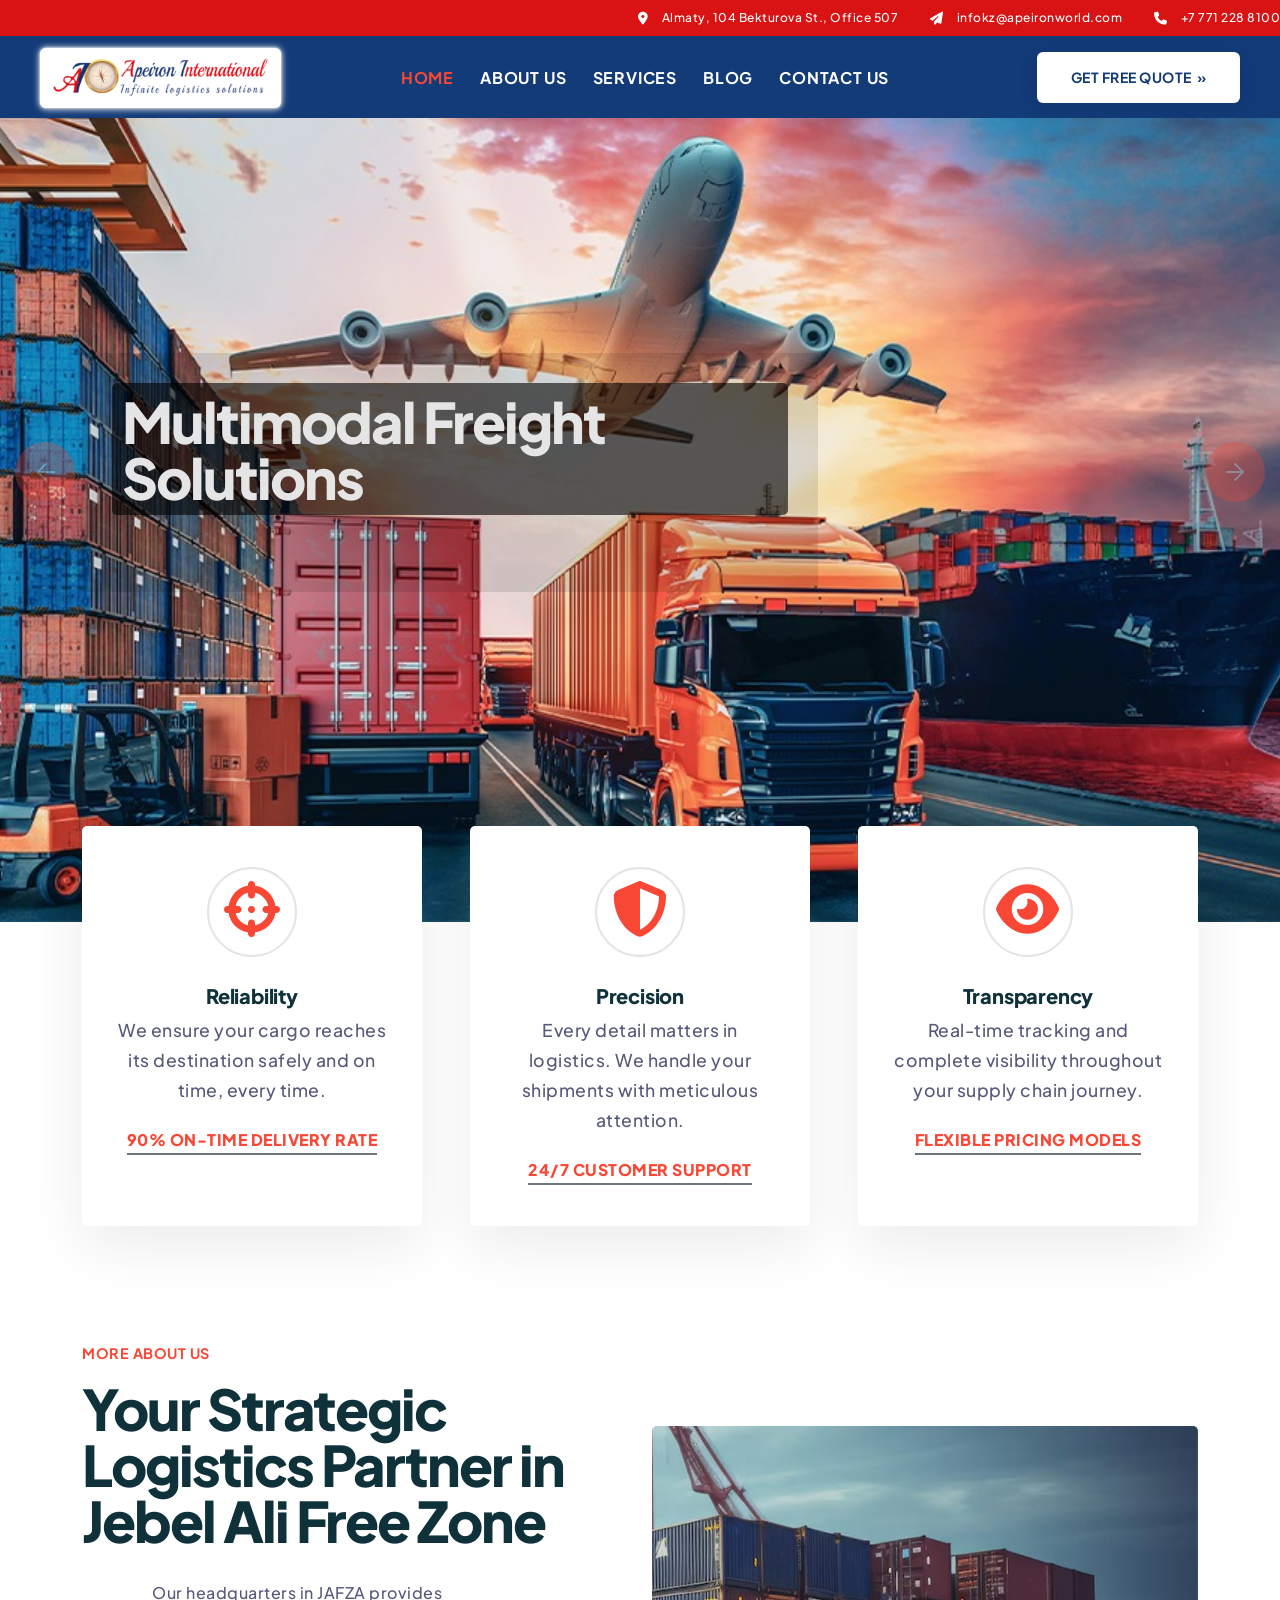
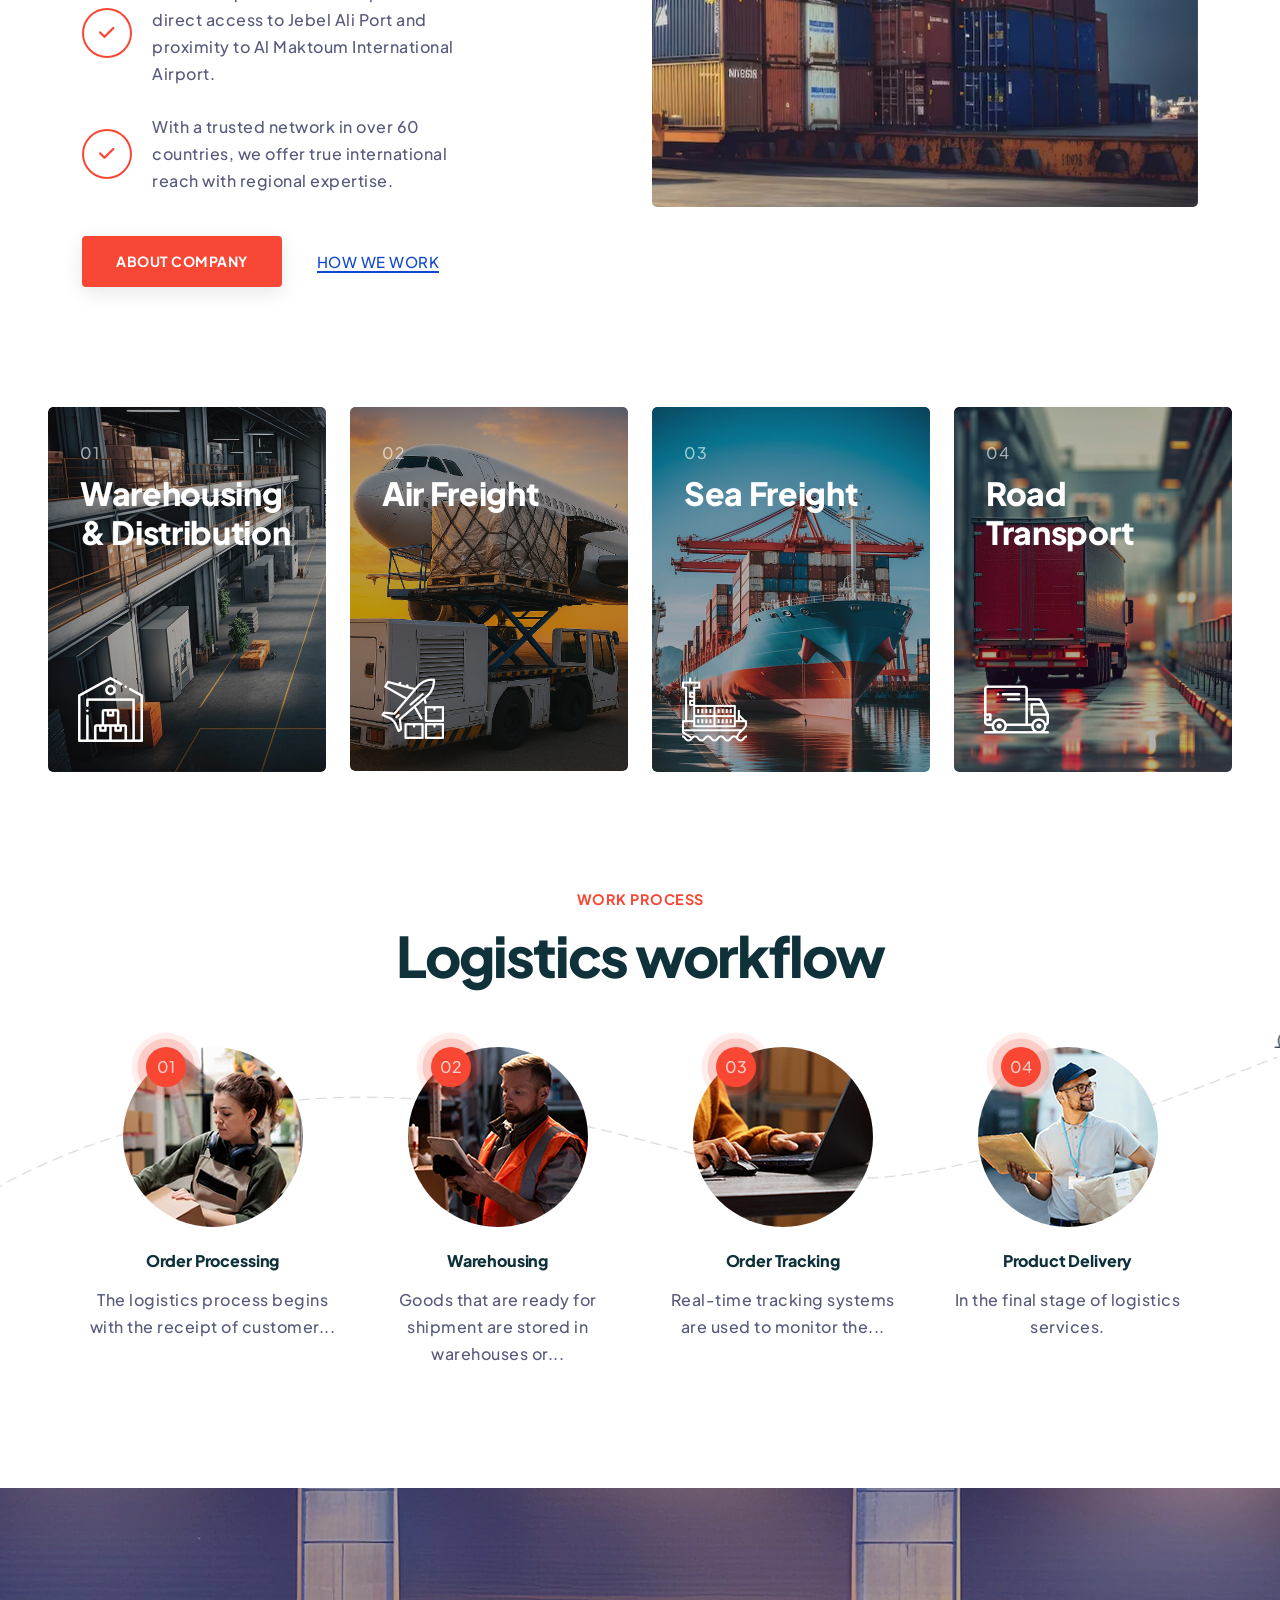
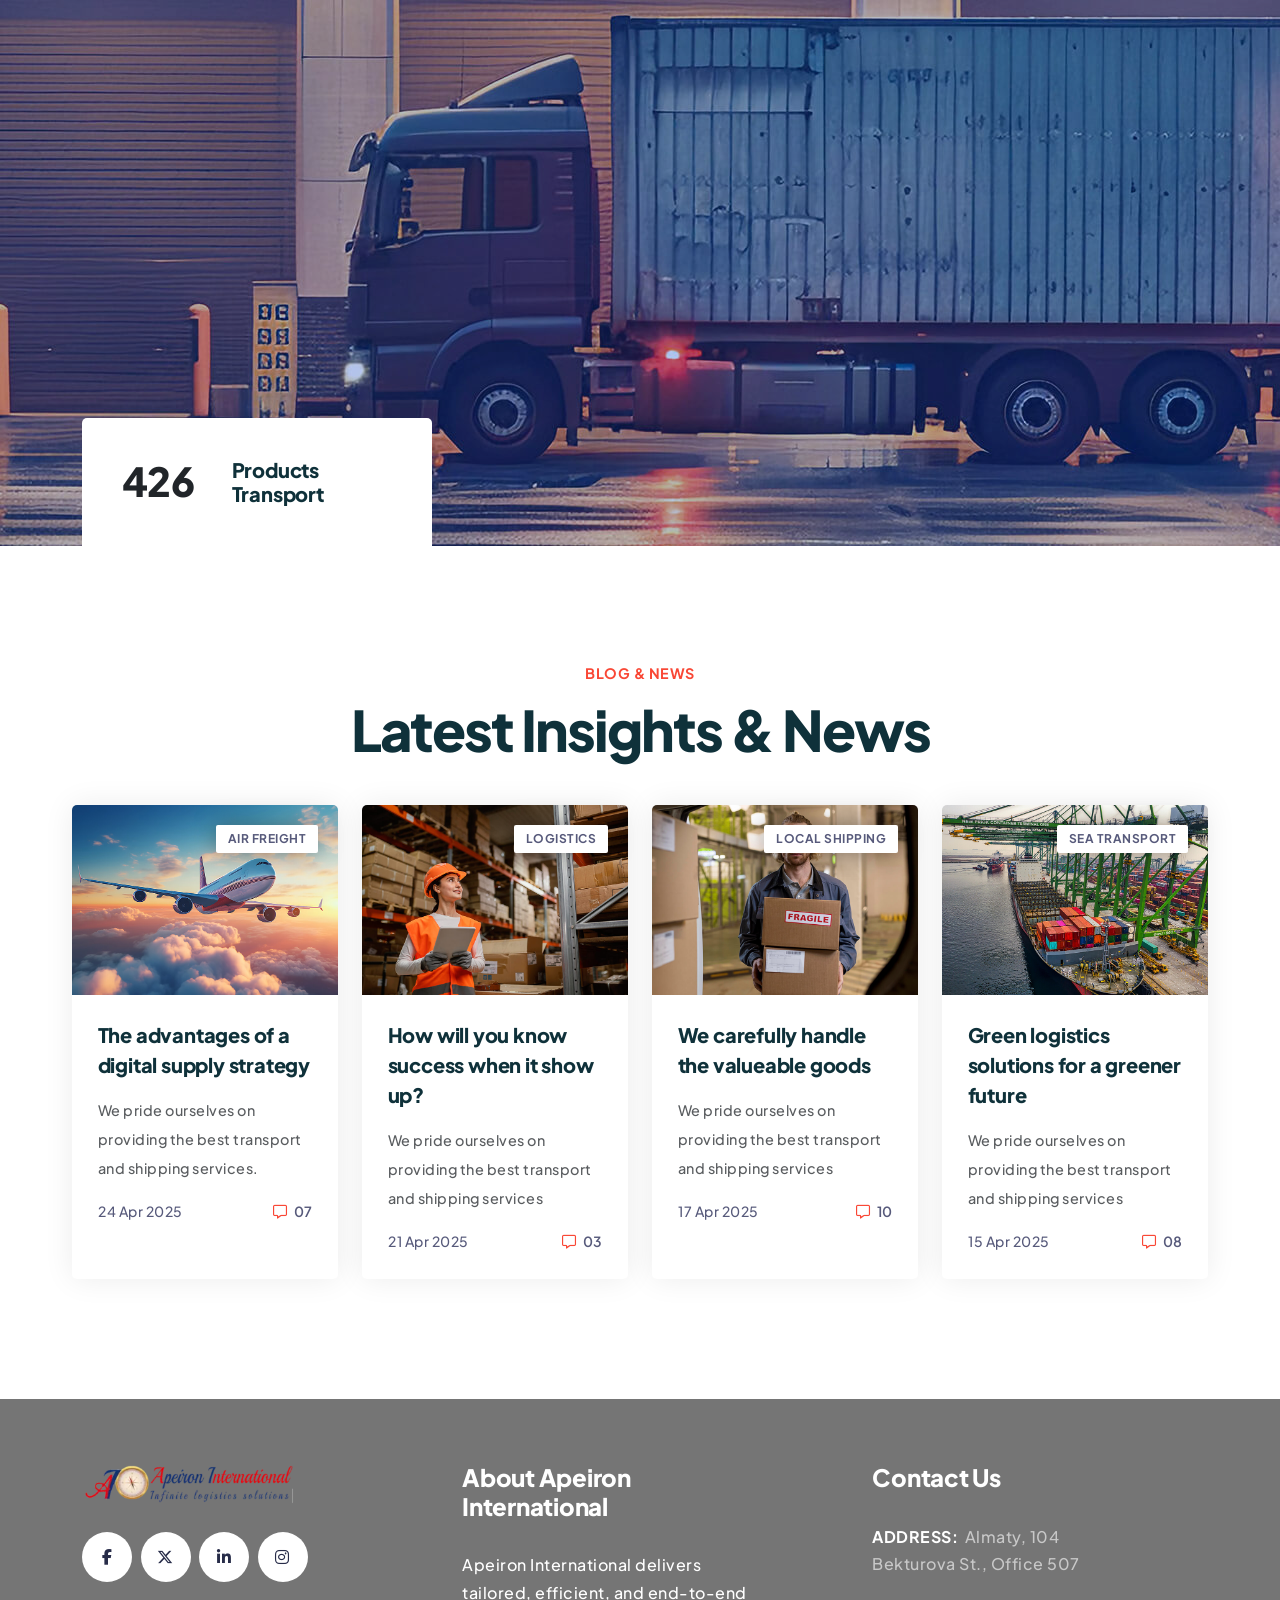
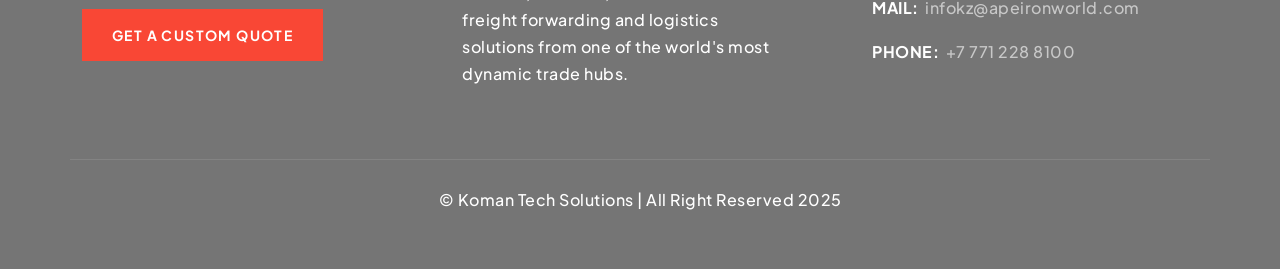
==== index.html @ 0a012c51 "[first commit]" ====
<!DOCTYPE html>
<html lang="en">

<head>

    <!-- metas -->
    <meta charset="utf-8">
    <meta name="author" content="Website Layout">
    <meta http-equiv="X-UA-Compatible" content="IE=edge">
    <meta name="viewport" content="width=device-width,initial-scale=1.0">
    <meta name="keywords" content="Logistics, Freight Forwarding, Jebel Ali Free Zone, Dubai, UAE, Air Freight, Sea Freight, Road Transport, Customs Clearance">
    <meta name="description" content="Apeiron International - Your Strategic Logistics Partner in Jebel Ali Free Zone, Dubai. End-to-end freight forwarding and logistics solutions across air, sea, road, and rail.">

    <!-- title  -->
    <title>Apeiron International | Strategic Logistics Partner in Jebel Ali Free Zone</title>

    <!-- favicon -->
    <link rel="icon" type="image/webp" href="logos/logo-1.webp">
    <link rel="shortcut icon" href="img/logos/favicon.png">
    <link rel="apple-touch-icon" href="img/logos/apple-touch-icon-57x57.png">
    <link rel="apple-touch-icon" sizes="72x72" href="img/logos/apple-touch-icon-72x72.png">
    <link rel="apple-touch-icon" sizes="114x114" href="img/logos/apple-touch-icon-114x114.png">
    <link rel="stylesheet" href="https://cdnjs.cloudflare.com/ajax/libs/font-awesome/6.7.2/css/all.min.css" crossorigin="anonymous" referrerpolicy="no-referrer" />
    <!-- plugins -->
    <link rel="stylesheet" href="css/plugins.css">

    <!-- search css -->
    <link rel="stylesheet" href="search/search.css">

    <!-- quform css -->
    <link rel="stylesheet" href="quform/css/base.css">

    <!-- scroll -->
    <link rel="stylesheet" href="css/scrollbar.css">

    <!-- template core css -->
    <link href="css/styles.css" rel="stylesheet">
    <!-- theme overrides (red + blue) -->
    <link href="css/theme-overrides.css" rel="stylesheet">

</head>

<body>

    <!-- PAGE LOADING
    ================================================== -->
    <div id="preloader"></div>

    <!-- MAIN WRAPPER
    ================================================== -->
    <div class="main-wrapper">

        <!-- HEADER
        ================================================== -->
        <header class="header-style1 menu_area-light">

            <!-- Top contact bar -->
            <div class="top-contact-bar" style="background:#d91313;color:#fff;">
                <div class="container-fluid px-lg-1-6 px-xl-2-5 px-xxl-2-9">
                    <div class="d-flex justify-content-end align-items-center py-1">
                        <div class="d-flex align-items-center flex-wrap gap-3 top-contact-info">
                            <span class="me-3"><i class="fa-solid fa-location-dot"></i>&nbsp; Almaty, 104 Bekturova St., Office 507</span>
                            <span class="me-3"><i class="fa-solid fa-paper-plane"></i>&nbsp; infokz@apeironworld.com</span>
                            <span><i class="fa-solid fa-phone"></i>&nbsp; +7 771 228 8100</span>
                        </div>
                    </div>
                </div>
            </div>

            <!-- Main navbar -->
            <div class="navbar-default" style="background:#123b78;">
                <div class="container-fluid px-lg-1-6 px-xl-2-5 px-xxl-2-9">
                    <div class="row align-items-center">
                        <div class="col-6 col-lg-3">
                            <div class="navbar-header navbar-header-custom logo-highlight">
                                <a href="index.html" class="navbar-brand"><img id="logo" src="logos/logo-1.webp" alt="Apeiron International" style="max-height:60px;"></a>
                            </div>
                        </div>
                        <div class="col-6 col-lg-6">
                            <nav class="navbar navbar-expand-lg navbar-dark p-0">
                                <div class="collapse navbar-collapse justify-content-center" id="navbarNav">
                                    <ul class="navbar-nav">
                                        <li class="nav-item"><a class="nav-link text-white" href="index.html">Home</a></li>
                                        <li class="nav-item"><a class="nav-link text-white" href="about.html">About Us</a></li>
                                        <li class="nav-item"><a class="nav-link text-white" href="services.html">Services</a></li>
                                        <li class="nav-item"><a class="nav-link text-white" href="blog.html">Blog</a></li>
                                        <li class="nav-item"><a class="nav-link text-white" href="contact.html">Contact Us</a></li>
                                    </ul>
                                </div>
                            </nav>
                        </div>
                        <div class="col-12 col-lg-3 text-lg-end d-flex justify-content-end">
                            <a href="contact.html" class="butn-style3" style="background:#fff;color:#123b78;border-radius:6px;padding:12px 20px;">Get Free Quote &nbsp;&raquo;</a>
                        </div>
                    </div>
                </div>
            </div>
        </header>

        <!-- BANNER
        ================================================== -->
        <section class="full-screen top-position1 p-0">
            <div class="slider-fade1 owl-carousel owl-theme w-100 min-vh-100">                
                <div class="item bg-img cover-background left-overlay-info" data-background="img/banner/ban-4.jpg">
                    <div class="container d-flex flex-column">
                        <div class="row align-items-center min-vh-100">
                            <div class="col-md-11 col-lg-9 col-xl-8 col-xxl-7">
                                <div class="mt-5 mt-sm-0 p-1-9" data-overlay-dark="1">
                                    <h1 class="ls-minus-2px display-4 font-weight-800 lh-1 mb-2-6 mb-lg-2-9 highlight-text-box fadeInUp">Multimodal Freight Solutions</h1>
                                    <!-- <a href="about.html" class="butn-style3 animated fadeInUp"><span>Get Started</span></a> -->
                                </div>
                            </div>
                        </div>
                    </div>
                </div>
                <div class="item bg-img cover-background left-overlay-info" data-background="img/banner/ban-3.jpg">
                    <div class="container d-flex flex-column">
                        <div class="row align-items-center min-vh-100">
                            <div class="col-md-11 col-lg-9 col-xl-8 col-xxl-7">
                                <div class="mt-5 mt-sm-0 p-1-9" data-overlay-dark="1">
                                    <h1 class="ls-minus-2px display-4 font-weight-800 lh-1 mb-2-6 mb-lg-2-9  highlight-text-box animated fadeInUp">Warehousing & Distribution</h1>
                                    <!-- <a href="about.html" class="butn-style3 animated fadeInUp"><span>Get Started</span></a> -->
                                </div>
                            </div>
                        </div>
                    </div>
                </div>
                <div class="item bg-img cover-background left-overlay-info" data-background="img/banner/ban-2.png">
                    <div class="container d-flex flex-column">
                        <div class="row align-items-center min-vh-100">
                            <div class="col-md-11 col-lg-9 col-xl-8 col-xxl-7">
                                <div class="mt-5 mt-sm-0 p-1-9" data-overlay-dark="1">
                                    <h1 class="ls-minus-2px display-4 font-weight-800 lh-1 mb-2-6 mb-lg-2-9  highlight-text-box animated fadeInUp">Your Strategic Logistics Partner</h1>
                                    <!-- <a href="about.html" class="butn-style3 animated fadeInUp"><span>Get Started</span></a> -->
                                </div>
                            </div>
                        </div>
                    </div>
                </div>
            </div>
        </section>

        <!-- FEATURE
        ================================================== -->
        <section class="feature-style01 pt-2 position-relative z-index-9 bg-transparent">
            <div class="container">
                <div class="row g-xl-5 mt-n1-9">
                    <div class="col-md-6 col-lg-4 mt-1-9">
                        <div class="feature-box text-center border-radius-5 h-100">
                            <div class="feature-number">
                                <span class="text-dark display-26 font-weight-800"><i class="fas fa-crosshairs text-primary mt-4 display-4"></i></span>
                            </div>
                            <div>
                                <h3 class="h5">Reliability</h3>
                                <p class="display-28">We ensure your cargo reaches its destination safely and on time, every time.</p>
                                <p class="mb-0 text-uppercase text-primary font-weight-800 border-bottom border-width-2 border-secondary d-inline-block">90% On-time Delivery Rate</p>
                            </div>
                        </div>
                    </div>
                    <div class="col-md-6 col-lg-4 mt-1-9">
                        <div class="feature-box text-center border-radius-5 h-100">
                            <div class="feature-number">
                                <span class="text-dark display-26 font-weight-800"><i class="fas fa-shield-alt text-primary mt-4 display-4"></i></span>
                            </div>
                            <div>
                                <h3 class="h5">Precision</h3>
                                <p class="display-28">Every detail matters in logistics. We handle your shipments with meticulous attention.</p>
                                <p class="mb-0 text-uppercase text-primary font-weight-800 border-bottom border-width-2 border-secondary d-inline-block">24/7 Customer Support</p>
                            </div>
                        </div>
                    </div>
                    <div class="col-md-6 col-lg-4 mt-1-9">
                        <div class="feature-box text-center border-radius-5 h-100">
                            <div class="feature-number">
                                <span class="text-dark display-26 font-weight-800"><i class="fas fa-eye text-primary mt-4 display-4"></i></span>
                            </div>
                            <div>
                                <h3 class="h5">Transparency</h3>
                                <p class="display-28">Real-time tracking and complete visibility throughout your supply chain journey.</p>
                                <p class="mb-0 text-uppercase text-primary font-weight-800 border-bottom border-width-2 border-secondary d-inline-block">Flexible Pricing Models</p>
                            </div>
                        </div>
                    </div>
                </div>
            </div>
        </section>

        <!-- ABOUT US 
        ================================================== -->
        <section class="about-style03 pt-0">
            <div class="container">
                <div class="row align-items-xl-center mt-n1-9">
                    <div class="col-lg-6 mt-1-9 order-2 order-lg-1">
                        <div class="pe-lg-1-9">
                            <div class="mb-1-6 mb-lg-1-9 wow fadeInUp" data-wow-delay="200ms">
                                <span class="text-primary display-30 pb-3 text-uppercase lh-1 font-weight-700 mb-1 d-block">more about us</span>
                                <h2 class="ls-minus-2px display-4 font-weight-800 lh-1 mb-1-9">Your Strategic Logistics Partner in Jebel Ali Free Zone</h2>
                            </div>
                            <div class="d-flex align-items-sm-center mb-1-6 wow fadeInUp" data-wow-delay="350ms">
                                <div class="flex-shrink-0 arrow-circle">
                                    <i class="fas fa-check display-30 display-lg-28 text-primary font-weight-900"></i>
                                </div>
                                <div class="flex-grow-1">
                                    <p class="mb-0 w-xl-70 w-xxl-55">Our headquarters in JAFZA provides direct access to Jebel Ali Port and proximity to Al Maktoum International Airport.</p>
                                </div>
                            </div>
                            <div class="d-flex align-items-sm-center mb-1-6 mb-sm-2-6 wow fadeInUp" data-wow-delay="500ms">
                                <div class="flex-shrink-0 arrow-circle">
                                    <i class="fas fa-check display-30 display-lg-28 text-primary font-weight-900"></i>
                                </div>
                                <div class="flex-grow-1">
                                    <p class="mb-0 w-xl-70 w-xxl-55">With a trusted network in over 60 countries, we offer true international reach with regional expertise.</p>
                                </div>
                            </div>
                            <div class="d-sm-flex align-items-center wow fadeInUp" data-wow-delay="650ms">
                                <a href="about.html" class="butn-style3 me-sm-2-2 my-2 my-sm-0">About Company</a>
                                <div class="button-text my-2 my-sm-0 d-block d-sm-inline-block">
                                    <a href="about.html" class="text-secondary text-primary-hover">How we work</a>
                                </div>
                            </div>
                        </div>
                    </div>
                    <div class="col-lg-6 mt-1-9 order-1 order-lg-2 wow fadeInUp" data-wow-delay="200ms">
                        <img src="img/content/about-04.jpg" alt="..." class="border-radius-5">
                    </div>
                </div>
            </div>
        </section>

        <!-- SERVICE
        ================================================== -->
        <section class="py-0">
            <div class="container-fluid px-md-5">
                <div class="row mt-n4 justify-content-center">
                    <div class="col-12 col-sm-8 col-md-6 col-xl-3 mt-4 wow fadeInUp" data-wow-delay="200ms">
                        <div class="card-style04 border-radius-5">
                            <img src="img/services/service-11.jpg" alt="..." class="border-radius-5">
                            <div class="opacity-light bg-extra-dark-gray border-radius-5"></div>
                            <div class="card-overlay border-radius-5"></div>
                            <div class="card-content">
                                <div class="card-custom-1">
                                    <span class="text-white opacity6 d-block mb-2 position-relative z-index-1">01</span>
                                    <h5 class="font-weight-800 display-19 position-relative z-index-1 mb-0"><a href="about.html" class="text-white text-primary-hover">Warehousing & Distribution</a></h5>
                                    <span class="card-hover-icon">
                                        <img src="img/icons/icon-10.png" alt="..." class="w-65px">
                                    </span>
                                </div>
                                <div class="card-data align-items-end d-flex">
                                    <div class="card-custom-2">
                                        <p class="card-text">Stackable warehousing solutions within JAFZA, offering seamless access to key transport infrastructure.</p>
                                        <a href="about.html" class="btn btn-link-1 px-0">Explore the Future</a>
                                    </div>
                                </div>
                            </div>
                        </div>
                    </div>
                    <div class="col-12 col-sm-8 col-md-6 col-xl-3 mt-4 wow fadeInUp" data-wow-delay="350ms">
                        <div class="card-style04 border-radius-5">
                            <img src="img/services/ser-1.png" alt="..." class="border-radius-5">
                            <div class="opacity-light bg-extra-dark-gray border-radius-5"></div>
                            <div class="card-overlay border-radius-5"></div>
                            <div class="card-content">
                                <div class="card-custom-1">
                                    <span class="text-white opacity6 d-block mb-2 position-relative z-index-1">02</span>
                                    <h5 class="font-weight-800 display-19 text-white position-relative z-index-1 mb-0"><a href="about.html" class="text-white text-primary-hover">Air Freight</a></h5>
                                    <span class="card-hover-icon">
                                        <img src="img/icons/icon-11.png" alt="..." class="w-65px">
                                    </span>
                                </div>
                                <div class="card-data align-items-end d-flex">
                                    <div class="card-custom-2">
                                        <p class="card-text">Swift and secure air freight solutions through trusted global airline partnerships.</p>
                                        <a href="about.html" class="btn btn-link-1 px-0">Explore the Future</a>
                                    </div>
                                </div>
                            </div>
                        </div>
                    </div>
                    <div class="col-12 col-sm-8 col-md-6 col-xl-3 mt-4 wow fadeInUp" data-wow-delay="500ms">
                        <div class="card-style04 border-radius-5">
                            <img src="img/services/service-13.jpg" alt="..." class="border-radius-5">
                            <div class="opacity-light bg-extra-dark-gray border-radius-5"></div>
                            <div class="card-overlay border-radius-5"></div>
                            <div class="card-content">
                                <div class="card-custom-1">
                                    <span class="text-white opacity6 d-block mb-2 position-relative z-index-1">03</span>
                                    <h5 class="font-weight-800 display-19 text-white position-relative z-index-1 mb-0"><a href="about.html" class="text-white text-primary-hover">Sea Freight</a></h5>
                                    <span class="card-hover-icon">
                                        <img src="img/icons/icon-12.png" alt="..." class="w-65px">
                                    </span>
                                </div>
                                <div class="card-data align-items-end d-flex">
                                    <div class="card-custom-2">
                                        <p class="card-text">Reliable and efficient ocean freight services for international trade.</p>
                                        <a href="about.html" class="btn btn-link-1 px-0">Explore the Future</a>
                                    </div>
                                </div>
                            </div>
                        </div>
                    </div>
                    <div class="col-12 col-sm-8 col-md-6 col-xl-3 mt-4 wow fadeInUp" data-wow-delay="650ms">
                        <div class="card-style04 border-radius-5">
                            <img src="img/services/service-14.jpg" alt="..." class="border-radius-5">
                            <div class="opacity-light bg-extra-dark-gray border-radius-5"></div>
                            <div class="card-overlay border-radius-5"></div>
                            <div class="card-content">
                                <div class="card-custom-1">
                                    <span class="text-white opacity6 d-block mb-2 position-relative z-index-1">04</span>
                                    <h5 class="font-weight-800 display-19 text-white position-relative z-index-1 mb-0"><a href="about.html" class="text-white text-primary-hover">Road Transport</a></h5>
                                    <span class="card-hover-icon">
                                        <img src="img/icons/icon-13.png" alt="..." class="w-65px">
                                    </span>
                                </div>
                                <div class="card-data align-items-end d-flex">
                                    <div class="card-custom-2">
                                        <p class="card-text">Flexible and timely cargo transport across regional and international road networks.</p>
                                        <a href="about.html" class="btn btn-link-1 px-0">Explore the Future</a>
                                    </div>
                                </div>
                            </div>
                        </div>
                    </div>
                </div>
            </div>
        </section>

        <!-- PROCESS
        ================================================== -->
        <section>
            <div class="container">
                <div class="mb-5 text-center wow fadeInUp" data-wow-delay="200ms">
                    <span class="text-primary display-30 pb-3 text-uppercase lh-1 font-weight-700 mb-1 d-block">work process</span>
                    <h2 class="ls-minus-2px display-4 font-weight-800 lh-1 mb-1-9">Logistics workflow</h2>
                </div>
            </div>
            <div class="process-style1 position-relative pt-3">
                <div class="container">
                    <div class="row mt-n2-9">
                        <div class="col-sm-6 col-lg-3 mt-2-9 wow fadeInUp" data-wow-delay="200ms">
                            <div class="text-center process-block">
                                <div class="process-img">
                                    <img src="img/content/process-01.jpg" class="mb-4 rounded-circle" alt="...">
                                    <div class="count-size">
                                        <span class="number">01</span>
                                    </div>
                                </div>
                                <h3 class="h6 mb-3">Order Processing</h3>
                                <p class="mb-0 mx-auto w-95">The logistics process begins with the receipt of customer...</p>
                            </div>
                        </div>
                        <div class="col-sm-6 col-lg-3 mt-2-9 wow fadeInUp" data-wow-delay="350ms">
                            <div class="text-center process-block">
                                <div class="process-img">
                                    <img src="img/content/process-02.jpg" class="mb-4 rounded-circle" alt="...">
                                    <div class="count-size">
                                        <span class="number">02</span>
                                    </div>
                                </div>
                                <h3 class="h6 mb-3">Warehousing</h3>
                                <p class="mb-0 mx-auto w-95">Goods that are ready for shipment are stored in warehouses or...</p>
                            </div>
                        </div>
                        <div class="col-sm-6 col-lg-3 mt-2-9 wow fadeInUp" data-wow-delay="500ms">
                            <div class="text-center process-block">
                                <div class="process-img">
                                    <img src="img/content/process-03.jpg" class="mb-4 rounded-circle" alt="...">
                                    <div class="count-size">
                                        <span class="number">03</span>
                                    </div>
                                </div>
                                <h3 class="h6 mb-3">Order Tracking</h3>
                                <p class="mb-0 mx-auto w-95">Real-time tracking systems are used to monitor the...</p>
                            </div>
                        </div>
                        <div class="col-sm-6 col-lg-3 mt-2-9 wow fadeInUp" data-wow-delay="650ms">
                            <div class="text-center process-block">
                                <div class="process-img">
                                    <img src="img/content/process-04.jpg" class="mb-4 rounded-circle" alt="...">
                                    <div class="count-size">
                                        <span class="number">04</span>
                                    </div>
                                </div>
                                <h3 class="h6 mb-3">Product Delivery</h3>
                                <p class="mb-0 mx-auto w-95">In the final stage of logistics services.</p>
                            </div>
                        </div>
                    </div>
                </div>
            </div>
        </section>

        <!-- EXTRA SECTION
        ================================================== -->
        <section class="bg-img cover-background pt-24 pb-0 extra-style01 secondary-overlay" data-overlay-dark="3" data-background="img/bg/bg-05.jpg">
            <div class="container">
                <div class="extra-content-box">
                    <ul class="inner-box">
                        <li class="one wow fadeInUp" data-wow-delay="200ms">
                            <div class="h4 text-dark lh-1 w-40">
                                <div class="odometer odometer-auto-theme" data-count="426">0</div>
                            </div>
                            <h5 class="mb-0">Products Transport</h5>
                        </li>
                        <!-- <li class="two wow fadeInUp" data-wow-delay="350ms"> -->
                            <!-- <div class="pe-4"> -->
                                <!-- <i class="fa-solid fa-phone-volume text-white display-22"></i> -->
                            <!-- </div> -->
                            <!-- <div> -->
                                <!-- <small class="text-white display-28">Toll Free call</small> -->
                                <!-- <h5 class="mb-0 text-white">(+44) 123 456 789</h5> -->
                            <!-- </div> -->
                        <!-- </li> -->
                    </ul>
                </div>
            </div>
        </section>

        <!-- TESTIMONIALS
        ================================================== -->
        <!-- <section class="pb-0"> -->
            <!-- <div class="container"> -->
                <!-- <div class="row align-items-center justify-content-center mt-n1-9"> -->
                    <!-- <div class="col-lg-4 mt-1-9"> -->
                        <!-- <div> -->
                            <!-- <span class="text-primary display-30 pb-3 text-uppercase lh-1 font-weight-700 mb-1 d-block">03 _ what people ask</span> -->
                            <!-- <h2 class="ls-minus-2px display-4 font-weight-800 lh-1 mb-1-9">What our clients say about us</h2> -->
                        <!-- </div> -->
                    <!-- </div> -->
                    <!-- <div class="col-lg-8 col-xl-7 offset-xxl-1 mt-1-9"> -->
                        <!-- <div class="testimonial-carousel-one owl-carousel owl-theme"> -->
                            <!-- <div class="d-sm-flex align-items-center"> -->
                                <!-- <div class="flex-shrink-0 mb-4 mb-sm-0 me-sm-5"> -->
                                    <!-- <img src="img/avatar/avatar-05.jpg" alt="..." class="rounded-circle"> -->
                                <!-- </div> -->
                                <!-- <div class="flex-grow-1"> -->
                                    <!-- <p class="w-lg-85 mb-1-9">It fits our needs perfectly. I am completely blown away. Very easy to use. Nice work on your cargo. Thanks Kargon! Kargon has got everything I need.</p> -->
                                    <!-- <h4 class="text-extra-dark-gray alt-font text-uppercase mb-0 h6">Dennis Bulger</h4> -->
                                    <!-- <span class="text-uppercase display-31">Crew Supervisor</span> -->
                                <!-- </div> -->
                            <!-- </div> -->
                            <!-- <div class="d-sm-flex align-items-center"> -->
                                <!-- <div class="flex-shrink-0 mb-4 mb-sm-0 me-sm-5"> -->
                                    <!-- <img src="img/avatar/avatar-06.jpg" alt="..." class="rounded-circle"> -->
                                <!-- </div> -->
                                <!-- <div class="flex-grow-1"> -->
                                    <!-- <p class="w-lg-85 mb-1-9">I love your system. I have gotten at least 50 times the value from cargo. We have no regrets! I will recommend you to my colleagues.</p> -->
                                    <!-- <h4 class="text-extra-dark-gray alt-font text-uppercase mb-0 h6">John Horrocks</h4> -->
                                    <!-- <span class="text-uppercase display-31">Loadmaster</span> -->
                                <!-- </div> -->
                            <!-- </div> -->
                            <!-- <div class="d-sm-flex align-items-center"> -->
                                <!-- <div class="flex-shrink-0 mb-4 mb-sm-0 me-sm-5"> -->
                                    <!-- <img src="img/avatar/avatar-07.jpg" alt="..." class="rounded-circle"> -->
                                <!-- </div> -->
                                <!-- <div class="flex-grow-1"> -->
                                    <!-- <p class="w-lg-85 mb-1-9">It really saves me time and effort. Kargon is exactly what our business has been lacking. I will let my mum know about this, she could really make use of cargo!</p> -->
                                    <!-- <h4 class="text-extra-dark-gray alt-font text-uppercase mb-0 h6">Kristin Dixon</h4> -->
                                    <!-- <span class="text-uppercase display-31">Relations Specialist</span> -->
                                <!-- </div> -->
                            <!-- </div> -->
                        <!-- </div> -->
                    <!-- </div> -->
                <!-- </div> -->
            <!-- </div> -->
        <!-- </section> -->

        <!-- BLOG
        ================================================== -->
        <section>
            <div class="container-fluid px-lg-8 px-xxl-20">
                <div class="mb-5 text-center wow fadeInUp" data-wow-delay="200ms">
                    <span class="text-primary display-30 pb-3 text-uppercase lh-1 font-weight-700 mb-1 d-block">blog & news</span>
                    <h2 class="ls-minus-2px display-4 font-weight-800 lh-1 mb-1-9">Latest Insights & News</h2>
                </div>
                <div class="row mt-n1-9">
                    <div class="col-sm-6 col-xl-3 mt-1-9 wow fadeInUp" data-wow-delay="200ms">
                        <article class="card card-style03 h-100">
                            <div class="blog-img">
                                <img src="img/blog/blog-01.jpg" alt="...">
                                <span><a href="#">Air Freight</a></span>
                            </div>
                            <div class="card-body p-1-6 p-xxl-2-3">
                                <h4 class="h5 mb-3"><a href="services.html" class="lh-base font-weight-600">The advantages of a digital supply strategy</a></h4>
                                <p class="mb-3 lh-lg text-muted display-30">We pride ourselves on providing the best transport and shipping services.</p>
                                <div class="blog-author">
                                    <div class="me-auto">
                                        <span class="blog-date">24 Apr 2025</span>
                                        <div class="author-name">
                                            By <a href="#">Admin</a>
                                        </div>
                                    </div>
                                    <div class="blog-like">
                                        <a href="#">
                                            <i class="fa-regular fa-message text-primary"></i>
                                            <span class="font-weight-600 align-middle">07</span>
                                        </a>
                                    </div>
                                </div>
                            </div>
                        </article>
                    </div>
                    <div class="col-sm-6 col-xl-3 mt-1-9 wow fadeInUp" data-wow-delay="350ms">
                        <article class="card card-style03 h-100">
                            <div class="blog-img">
                                <img src="img/blog/blog-02.jpg" alt="...">
                                <span><a href="#">Logistics</a></span>
                            </div>
                            <div class="card-body p-1-6 p-xxl-2-3">
                                <h4 class="h5 mb-3"><a href="services.html" class="lh-base font-weight-600">How will you know success when it show up?</a></h4>
                                <p class="mb-3 lh-lg text-muted display-30">We pride ourselves on providing the best transport and shipping services</p>
                                <div class="blog-author">
                                    <div class="me-auto">
                                        <span class="blog-date">21 Apr 2025</span>
                                        <div class="author-name">
                                            By <a href="#">Admin</a>
                                        </div>
                                    </div>
                                    <div class="blog-like">
                                        <a href="#">
                                            <i class="fa-regular fa-message text-primary"></i>
                                            <span class="font-weight-600 align-middle">03</span>
                                        </a>
                                    </div>
                                </div>
                            </div>
                        </article>
                    </div>
                    <div class="col-sm-6 col-xl-3 mt-1-9 wow fadeInUp" data-wow-delay="500ms">
                        <article class="card card-style03 h-100">
                            <div class="blog-img">
                                <img src="img/blog/blog-03.jpg" alt="...">
                                <span><a href="#">Local Shipping</a></span>
                            </div>
                            <div class="card-body p-1-6 p-xxl-2-3">
                                <h4 class="h5 mb-3"><a href="services.html" class="lh-base font-weight-600">We carefully handle the valueable goods</a></h4>
                                <p class="mb-3 lh-lg text-muted display-30">We pride ourselves on providing the best transport and shipping services</p>
                                <div class="blog-author">
                                    <div class="me-auto">
                                        <span class="blog-date">17 Apr 2025</span>
                                        <div class="author-name">
                                            By <a href="#">Admin</a>
                                        </div>
                                    </div>
                                    <div class="blog-like">
                                        <a href="#">
                                            <i class="fa-regular fa-message text-primary"></i>
                                            <span class="font-weight-600 align-middle">10</span>
                                        </a>
                                    </div>
                                </div>
                            </div>
                        </article>
                    </div>
                    <div class="col-sm-6 col-xl-3 mt-1-9 wow fadeInUp" data-wow-delay="650ms">
                        <article class="card card-style03 h-100">
                            <div class="blog-img">
                                <img src="img/blog/blog-04.jpg" alt="...">
                                <span><a href="#">Sea Transport</a></span>
                            </div>
                            <div class="card-body p-1-6 p-xxl-2-3">
                                <h4 class="h5 mb-3"><a href="services.html" class="lh-base font-weight-600">Green logistics solutions for a greener future</a></h4>
                                <p class="mb-3 lh-lg text-muted display-30">We pride ourselves on providing the best transport and shipping services</p>
                                <div class="blog-author">
                                    <div class="me-auto">
                                        <span class="blog-date">15 Apr 2025</span>
                                        <div class="author-name">
                                            By <a href="#">Admin</a>
                                        </div>
                                    </div>
                                    <div class="blog-like">
                                        <a href="#">
                                            <i class="fa-regular fa-message text-primary"></i>
                                            <span class="font-weight-600 align-middle">08</span>
                                        </a>
                                    </div>
                                </div>
                            </div>
                        </article>
                    </div>
                </div>
            </div>
        </section>

        <!-- FOOTER
        ================================================== -->
        <footer class="bg-dark-gray">
            <div class="container pt-2-9 pt-lg-7">
                <div class="row mb-2-9">
					<div class="col-md-12 col-lg-4 mb-2-2 mb-lg-0">
                        <div class="footer-logo text-center text-md-start mx-auto mx-lg-0">
                            <a href="index.html"><img src="logos/logo-1.webp" alt="..."></a>
                        </div>
						<p class="text-white mb-1-6"></p>
						<ul class="social-icon-style3 list-unstyled mb-0">
                                <li><a href="#"><i class="fa-brands fa-facebook-f"></i></a></li>
                                <li><a href="#"><i class="fa-brands fa-x-twitter"></i></a></li>
                                <li><a href="#"><i class="fa-brands fa-linkedin-in"></i></a></li>
                                <li><a href="#"><i class="fa-brands fa-instagram"></i></a></li>
                        </ul>
						<br/>
						<a href="contact.html" class="butn-style1 animated fadeInUp"><span>Get a Custom Quote</span></a>
                    </div>
                    <div class="col-md-12 col-lg-4 mb-2-2 mb-lg-0">
                        <div class="pe-md-5">
                            <div class="section-title01 mb-1-9">
                                <h3 class="h4 text-white">About Apeiron International</h3>
                            </div>
                            <p class="text-white mb-1-6">Apeiron International delivers tailored, efficient, and end-to-end freight forwarding and logistics solutions from one of the world's most dynamic trade hubs.</p>
                            
                        </div>
                    </div>
                    <div class="col-md-12 col-lg-4 mb-2-2 mb-lg-0">
                            <div class="ps-md-1-9 ps-xxl-7 pe-lg-1-9 pe-xl-6">
                                <div class="section-title01 mb-1-9">
                                    <h3 class="h4 text-white">Contact Us</h3>
                                </div>
                                <ul class="list-unstyled list-style6 mb-0">
                                    <li><span>Address: </span>Almaty, 104 Bekturova St., Office 507</li>
                                    <li><span>Mail: </span>infokz@apeironworld.com</li>
                                    <li><span>Phone: </span>+7 771 228 8100</li>
                                </ul>
                            </div>
                    </div>
                </div>
                <div class="row border-top border-color-light-white align-items-center pt-1-6 pb-1-9">
                    
                    <div class="col-md-12 order-1 order-md-2">
                        <div class="text-center">
                            <p class="text-white mb-1-6">&copy; Koman Tech Solutions | All Right Reserved 2025</p>
                        </div>
                    </div>
                </div>
            </div>
        </footer>

    </div>

  
    <!-- SCROLL TO TOP
    ================================================== -->
    <div class="scroll-top-percentage"><span id="scroll-value"></span></div>

    <!-- all js include start -->

    <!-- jQuery -->
    <script src="js/jquery.min.js"></script>

    <!-- popper js -->
    <script src="js/popper.min.js"></script>

    <!-- bootstrap -->
    <script src="js/bootstrap.min.js"></script>

    <!-- scroll -->
    <script src="js/jquery.scrollbar.min.js"></script>

    <!-- jquery -->
    <script src="js/core.min.js"></script>

    <!-- search -->
    <script src="search/search.js"></script>

    <!-- custom scripts -->
    <script src="js/main.js"></script>

    <!-- form plugins js -->
    <script src="quform/js/plugins.js"></script>

    <!-- form scripts js -->
    <script src="quform/js/scripts.js"></script>

    <!-- all js include end -->

</body>

</html>
---- search/search.css ----
.search-form_label {
    width: 100%;
    display: block;
    padding: 10px 50px 10px 10px;
    background: trancparent;
    border: 1px solid #c9c9c9
}

.search-form_input {
    outline: none;
    background-color: transparent;
    border: none;
    -webkit-appearance: none;
    border-radius: 0;
    vertical-align: baseline;
    box-shadow: none;
    color: #000;
    display: block;
    width: 100%;
    font-size: 16px;
    line-height: 16px;
    height: 37px
}

.search-form+* {
    margin-top: 25px
}

.search-form.on {
    display: block
}

.search-form_submit {
    background: none;
    border: none;
    cursor: pointer;
    margin-top: 12px;
    line-height: normal;
    font-size: 16px
}

.search-frame,
.search-frame body {
    width: 100%;
    height: auto;
    background: transparent
}

.search-frame,
.search-frame body,
.search-frame h1,
.search-frame h2,
.search-frame h3,
.search-frame h4,
.search-frame h5,
.search-frame h6,
.search-frame p,
.search-frame em {
    margin: 0;
    padding: 0;
    border: 0;
    font-size: 100%;
    vertical-align: top
}

.search-frame img {
    max-width: 100%;
    height: auto
}

.search-frame a {
    color: inherit;
    text-decoration: none;
    -moz-transition: 0.3s all ease;
    -webkit-transition: 0.3s all ease;
    -o-transition: 0.3s all ease;
    transition: 0.3s all ease
}

.search-frame a:active {
    background: transparent
}

.search-frame a:focus {
    outline: none
}

.search-frame h4 {
    font-size: 20px;
    text-transform: none;
    margin-bottom: 10px
}

.search-frame h4 a:hover {
    color: #000
}

.search-frame .search_list {
    margin: 0;
    padding: 0;
    border: 0;
    vertical-align: top;
    list-style-type: none;
    counter-reset: num1
}

.search-frame .search_list p {
    font-size: 15px
}

.search-frame .search_list .match {
    color: #000;
    font-size: 12px;
    display: block
}

.search-frame .search_list li {
    padding: 20px 20px 20px 50px;
    position: relative;
    -moz-transition: 0.3s all ease;
    -webkit-transition: 0.3s all ease;
    -o-transition: 0.3s all ease;
    transition: 0.3s all ease
}

.search-frame .search_list li:hover {
    background: rgba(213, 213, 213, 0.3)
}

.search-frame .search_list li:before {
    color: #000;
    content: counter(num1) ".";
    font-weight: 600;
    counter-increment: num1;
    position: absolute;
    left: 5px;
    top: 15px;
    font-size: 20px;
    line-height: inherit
}

.search-frame .search_list li+li {
    border-top: 3px solid #000
}

.search-frame .search {
    color: #000;
    font-weight: 700
}

.search-frame .match {
    color: #222533;
    font-size: 12px;
    display: block
}

.search-frame *+p {
    margin-top: 16px
}

.search-frame .content {
    padding-top: 40px;
    padding-bottom: 40px
}

.search-frame .search_head {
    padding-bottom: 25px
}

@media screen and (max-width: 991px) {
    .search-frame h4 {
        font-size: 18px
    }
    .search-frame .search_list li {
        padding: 15px 15px 15px 50px
    }
    .search-frame .search_list li:before {
        font-size: 18px;
        top: 13px
    }
}

@media screen and (max-width: 767px) {
    .search-frame h4 {
        font-size: 16px
    }
    .search-frame .search_list li {
        padding: 15px 15px 15px 45px
    }
    .search-frame .search_list li:before {
        font-size: 16px;
        top: 14px
    }
}
---- quform/css/base.css ----
.quform-outer,
.quform-outer * {
    -webkit-box-sizing: border-box;
    -moz-box-sizing: border-box;
    box-sizing: border-box
}

.quform-cf:before,
.quform-cf:after,
.quform-elements:before,
.quform-elements:after,
.quform-element:before,
.quform-element:after,
.quform-options:before,
.quform-options:after,
.quform-captcha:before,
.quform-captcha:after,
.quform-submit:before,
.quform-submit:after,
.quform-group-wrap:before,
.quform-group-wrap:after,
.quform-group-row:before,
.quform-group-row:after,
.quform-group-title-description-wrap:before,
.quform-group-title-description-wrap:after,
.quform-error-wrap:before,
.quform-error-wrap:after,
.quform-select-replaced .quform-input:before,
.quform-select-replaced .quform-input:after {
    content: " ";
    display: table
}

.quform-cf:after,
.quform-elements:after,
.quform-element:after,
.quform-options:after,
.quform-captcha:after,
.quform-submit:after,
.quform-group-wrap:after,
.quform-group-row:after,
.quform-group-title-description-wrap:after,
.quform-error-wrap:after,
.quform-select-replaced .quform-input:after {
    clear: both
}

.quform-cf,
.quform-elements,
.quform-element,
.quform-options,
.quform-captcha,
.quform-submit,
.quform-group-wrap,
.quform-group-row,
.quform-group-title-description-wrap,
.quform-error-wrap,
.quform-select-replaced .quform-input {
    zoom: 1
}

.quform-inner input[type="checkbox"],
.quform-inner input[type="radio"] {
    vertical-align: middle
}

.quform-element>.quform-spacer>label,
.quform-option label {
    vertical-align: middle;
    display: inline-block;
    min-height: 20px
}

.quform-inner button::-moz-focus-inner {
    border: 0
}

.quform-inner :focus,
.quform-inner a:focus {
    outline: 0
}

.quform-inner input.middle:focus,
.quform-inner select.middle:focus,
.quform-inner textarea.middle:focus {
    outline-width: 0
}

.quform-inner input:focus,
.quform-inner select:focus,
.quform-inner textarea:focus {
    outline: none
}

.quform-inner textarea {
    overflow: auto;
    vertical-align: top
}

.quform-inner button,
.quform-inner input {
    width: auto
}

.quform-inner input[type="file"] {
    max-width: 100%
}

.quform-inner .quform-elements {
    margin: 0;
    padding: 0
}

.quform-spacer {
    padding-bottom: 10px;
    height: 1px;
    height: auto;
    min-height: 1px
}

.quform-element {
    height: 1px;
    height: auto;
    min-height: 1px
}

.quform-hidden {
    display: none
}

.quform-element label span.quform-required {
    color: #cc0101;
    font-size: 10px
}

.quform-elements .quform-element-text input,
.quform-elements .quform-element-captcha input,
.quform-elements .quform-element-password input,
.quform-elements .quform-element select,
.quform-elements .quform-element textarea {
    margin: 0;
    margin-bottom: 3px;
    padding: 2px;
    min-width: 10px;
    max-width: 100%
}

.quform-elements .quform-element-text input:hover,
.quform-elements .quform-element-captcha input:hover,
.quform-elements .quform-element-password input:hover,
.quform-elements .quform-element select:hover,
.quform-elements .quform-element textarea:hover,
.quform-elements .quform-element-text input:active,
.quform-elements .quform-element-captcha input:active,
.quform-elements .quform-element-password input:active,
.quform-elements .quform-element select:active,
.quform-elements .quform-element textarea:active,
.quform-elements .quform-element-text input:focus,
.quform-elements .quform-element-captcha input:focus,
.quform-elements .quform-element-password input:focus,
.quform-elements .quform-element select:focus,
.quform-elements .quform-element textarea:focus {
    color: #000
}

.quform-textarea {
    height: 150px
}

.quform-element>label {
    font-weight: bold;
    padding-bottom: 10px;
    position: relative;
    display: inline-block;
    float: none;
    width: auto
}

.quform-element p.quform-description {
    padding: 2px 0 0;
    font-size: 11px;
    line-height: 15px;
    font-style: italic
}

h3.quform-title {
    font-size: 22px;
    font-weight: bold;
    margin: 0;
    padding-bottom: 8px
}

p.quform-description {
    font-size: 12px;
    margin: 0;
    padding-bottom: 20px
}

.quform-element .quform-options {
    margin: 0;
    padding: 0
}

.quform-element .quform-options .quform-option {
    margin: 0;
    padding: 0;
    height: 25px;
    height: auto;
    min-height: 25px
}

.quform-element .quform-options .quform-option label {
    position: relative
}

.quform-elements .quform-element .quform-options .quform-option input {
    border: none
}

.quform-options .quform-option label {
    line-height: 23px
}

.quform-element .quform-options-inline>.quform-option {
    display: inline;
    padding: 0 15px 5px 0;
    float: left
}

.quform-options-inline .quform-option label {
    white-space: nowrap
}

.quform-captcha-inner {
    position: relative;
    float: left
}

.quform-captcha-inner {
    position: relative;
    float: left;
    background: url(../images/captcha-refresh-icon.png) no-repeat center center
}

.quform-captcha-inner img {
    max-width: 100%;
    display: block
}

.quform-group-title-description-wrap {
    margin: 0 0 10px 0
}

.quform-group-title {
    font-size: 17px;
    line-height: 25px;
    font-weight: bold;
    margin: 0;
    padding-bottom: 2px
}

p.quform-group-description {
    font-size: 13px;
    line-height: 20px;
    margin: 0;
    padding-bottom: 0
}

.quform-group-style-bordered>.quform-group-elements {
    border: solid 1px #CCC;
    padding: 10px 10px 0
}

.quform-group-row {
    padding: 0;
    margin: 0
}

.quform-group-row>.quform-element,
.quform-group-row>.quform-group-wrap,
.quform-group-row>.quform-submit {
    display: inline-block;
    *display: inline;
    zoom: 1;
    min-height: 1px;
    float: left;
    padding: 0;
    vertical-align: top
}

.quform-group-row>.quform-submit.quform-submit-inline {
    margin-top: 17px
}

.quform-group-alignment-proportional>.quform-group-elements>.quform-group-row-1cols>.quform-element,
.quform-group-alignment-proportional>.quform-group-elements>.quform-group-row-1cols>.quform-group-wrap,
.quform-group-alignment-proportional>.quform-group-elements>.quform-group-row-1cols>.quform-submit {
    width: 100%
}

.quform-group-alignment-proportional>.quform-group-elements>.quform-group-row-2cols>.quform-element,
.quform-group-alignment-proportional>.quform-group-elements>.quform-group-row-2cols>.quform-group-wrap,
.quform-group-alignment-proportional>.quform-group-elements>.quform-group-row-2cols>.quform-submit {
    width: 50%;
    *width: 49.9%
}

.quform-group-alignment-proportional>.quform-group-elements>.quform-group-row-3cols>.quform-element,
.quform-group-alignment-proportional>.quform-group-elements>.quform-group-row-3cols>.quform-group-wrap,
.quform-group-alignment-proportional>.quform-group-elements>.quform-group-row-3cols>.quform-submit {
    width: 33.3%
}

.quform-group-alignment-proportional>.quform-group-elements>.quform-group-row-4cols>.quform-element,
.quform-group-alignment-proportional>.quform-group-elements>.quform-group-row-4cols>.quform-group-wrap,
.quform-group-alignment-proportional>.quform-group-elements>.quform-group-row-4cols>.quform-submit {
    width: 25%;
    *width: 24.9%
}

.quform-group-alignment-proportional>.quform-group-elements>.quform-group-row-5cols>.quform-element,
.quform-group-alignment-proportional>.quform-group-elements>.quform-group-row-5cols>.quform-group-wrap,
.quform-group-alignment-proportional>.quform-group-elements>.quform-group-row-5cols>.quform-submit {
    width: 20%;
    *width: 19.9%
}

.quform-group-alignment-left>.quform-group-elements>.quform-group-row>.quform-element,
.quform-group-alignment-left>.quform-group-elements>.quform-group-row>.quform-group-wrap,
.quform-group-alignment-left>.quform-group-elements>.quform-group-row>.quform-submit {
    float: none;
    width: auto
}

.quform-group-alignment-left>.quform-group-elements>.quform-group-row>.quform-group-alignment-proportional {
    width: 100%;
    clear: both
}

.quform-group-alignment-proportional>.quform-group-elements>.quform-group-row>.quform-element .quform-spacer,
.quform-group-alignment-proportional>.quform-group-elements>.quform-group-row>.quform-submit .quform-submit-inner,
.quform-group-alignment-left>.quform-group-elements>.quform-group-row>.quform-element .quform-spacer,
.quform-group-alignment-left>.quform-group-elements>.quform-group-row>.quform-submit .quform-submit-inner {
    padding: 0 5px 10px 5px
}

.quform-group-alignment-proportional>.quform-group-elements>.quform-group-row>.quform-element:first-child .quform-spacer,
.quform-group-alignment-proportional>.quform-group-elements>.quform-group-row>.quform-submit:first-child .quform-submit-inner,
.quform-group-alignment-left>.quform-group-elements>.quform-group-row>.quform-element:first-child .quform-spacer,
.quform-group-alignment-left>.quform-group-elements>.quform-group-row>.quform-submit:first-child .quform-submit-inner {
    padding-left: 0
}

.quform-group-alignment-proportional>.quform-group-elements>.quform-group-row>.quform-element:last-child .quform-spacer,
.quform-group-alignment-proportional>.quform-group-elements>.quform-group-row>.quform-submit:last-child .quform-submit-inner,
.quform-group-alignment-left>.quform-group-elements>.quform-group-row>.quform-element:last-child .quform-spacer,
.quform-group-alignment-left>.quform-group-elements>.quform-group-row>.quform-submit:last-child .quform-submit-inner {
    padding-right: 0
}

.quform-group-alignment-proportional>.quform-group-elements>.quform-group-row.quform-group-row-1cols>.quform-element .quform-spacer,
.quform-group-alignment-proportional>.quform-group-elements>.quform-group-row.quform-group-row-1cols>.quform-submit .quform-submit-inner,
.quform-group-alignment-left>.quform-group-elements>.quform-group-row.quform-group-row-1cols>.quform-element .quform-spacer,
.quform-group-alignment-left>.quform-group-elements>.quform-group-row.quform-group-row-1cols>.quform-submit .quform-submit-inner {
    padding: 0 5px 10px 5px
}

.quform-group-wrap>.quform-group-elements .quform-group-wrap>.quform-group-elements {
    margin: 0 5px
}

.quform-group-style-bordered.quform-group-wrap {
    margin-bottom: 15px
}

.quform-group-wrap>.quform-group-elements .quform-group-row .quform-group-style-bordered.quform-group-wrap {
    margin-bottom: 0
}

.quform-group-style-plain.quform-group-wrap {
    margin: 0
}

.quform-group-wrap .quform-group-row>.quform-group-style-plain.quform-group-wrap {
    margin: 0
}

.quform-group-wrap .quform-group-row>.quform-group-style-bordered.quform-group-wrap {
    padding: 0 0 10px 0;
    float: left
}

.quform-group-wrap .quform-group-row.quform-group-row-1cols>.quform-group-style-bordered.quform-group-wrap {
    padding: 0 0 10px 0;
    float: none;
    clear: both
}

.quform-labels-left .quform-spacer>label {
    width: 150px;
    position: relative;
    float: left;
    padding-bottom: 10px
}

.quform-labels-above .quform-spacer>label {
    width: auto;
    float: none
}

.quform-labels-left .quform-input,
.quform-labels-left .quform-captcha {
    margin-left: 150px;
    padding-left: 10px
}

.quform-labels-left .quform-labels-above.quform-element .quform-input,
.quform-labels-left .quform-labels-above.quform-element .quform-captcha,
.quform-labels-left .quform-labels-above.quform-group-wrap .quform-input,
.quform-labels-left .quform-labels-above.quform-group-wrap .quform-captcha,
.quform-labels-above .quform-labels-left .quform-labels-above.quform-element .quform-input,
.quform-labels-above .quform-labels-left .quform-labels-above.quform-element .quform-captcha,
.quform-labels-above .quform-labels-left .quform-labels-above.quform-group-wrap .quform-input,
.quform-labels-above .quform-labels-left .quform-labels-above.quform-group-wrap .quform-captcha {
    margin-left: 0;
    padding-left: 0
}

.quform-labels-above .quform-labels-left.quform-element .quform-input,
.quform-labels-above .quform-labels-left.quform-element .quform-captcha,
.quform-labels-above .quform-labels-left.quform-group-wrap .quform-input,
.quform-labels-above .quform-labels-left.quform-group-wrap .quform-captcha,
.quform-labels-left .quform-labels-above .quform-labels-left.quform-element .quform-input,
.quform-labels-left .quform-labels-above .quform-labels-left.quform-element .quform-captcha,
.quform-labels-left .quform-labels-above .quform-labels-left.quform-group-wrap .quform-input,
.quform-labels-left .quform-labels-above .quform-labels-left.quform-group-wrap .quform-captcha {
    margin-left: 150px;
    padding-left: 10px
}

.quform-labels-left .quform-labels-above.quform-element .quform-spacer>label,
.quform-labels-left .quform-labels-above.quform-group-wrap .quform-spacer>label,
.quform-labels-above .quform-labels-left .quform-labels-above.quform-element .quform-spacer>label,
.quform-labels-above .quform-labels-left .quform-labels-above.quform-group-wrap .quform-spacer>label {
    width: auto;
    float: none;
    padding-bottom: 8px
}

.quform-labels-above .quform-labels-left.quform-element .quform-spacer>label,
.quform-labels-above .quform-labels-left.quform-group-wrap .quform-spacer>label,
.quform-labels-left .quform-labels-above .quform-labels-left.quform-element .quform-spacer>label,
.quform-labels-left .quform-labels-above .quform-labels-left.quform-group-wrap .quform-spacer>label {
    width: 150px;
    position: relative;
    float: left;
    padding-bottom: 10px
}

.quform-labels-left .quform-input .quform-input-file {
    margin-left: 0 !important;
    padding-left: 0
}

.quform-submit {
    margin: 10px 0
}

.quform-submit-inner {
    float: left
}

.quform-submit button {
    margin: 0;
    cursor: pointer
}

.quform-submit button span,
.quform-submit button em {
    display: block;
    margin: 0;
    cursor: pointer
}

.quform-submit button span {
    padding: 7px 20px
}

.quform-submit button em {
    font-style: normal
}

.quform-loading-wrap {
    display: none;
    float: left;
    height: 10px;
    line-height: 10px;
    text-align: center;
    margin-top: 12px;
    margin-left: 5px
}

.quform-loading-wrap .quform-loading {
    display: block;
    width: 30px;
    height: 10px;
    text-indent: -9999px;
    background: transparent url("../images/default-loading.gif") no-repeat center center
}

.quform-errors {
    display: none
}

.quform-errors {
    margin: 0;
    padding: 3px 0 6px 0
}

.quform-errors>.quform-error,
.quform-outer-no-js .quform-error {
    padding: 3px 10px 3px 25px;
    margin: 0;
    line-height: 16px;
    background: #F3CAC7 url("../images/error.png") no-repeat 3px center;
    color: #000;
    font-size: 12px;
    font-weight: normal;
    display: inline-block;
    border: 1px solid #fa8b83;
    float: left
}

.quform-labels-left>.quform-spacer>.quform-errors-wrap {
    margin-left: 150px
}

.quform-labels-left>.quform-spacer>.quform-errors-wrap .quform-errors>.quform-error {
    margin-left: 10px !important
}

.quform-labels-above>.quform-spacer>.quform-errors-wrap .quform-errors .quform-error {
    margin-left: 0 !important
}

.quform-success-message,
.quform-outer-no-js .quform-success-message {
    background: #cef4a9 url("../images/success.png") no-repeat 14px center;
    padding: 8px 20px 8px 45px;
    line-height: 18px;
    margin: 10px 0;
    border: 1px solid #80bb48;
    font-weight: normal;
    color: #000
}

.quform-input .selector select {
    margin: 0 !important;
    width: auto !important;
    height: 30px
}

.quform-input .quform-element-file-inner input[type="file"] {
    text-shadow: none !important
}

*:first-child+html .quform-input select {
    background: transparent !important;
    color: #000 !important
}

*:first-child+html .quform-input select option {
    background: #fff !important;
    color: #000 !important
}

.quform-element-radio input[type="radio"] {
    background: transparent !important;
    border: none transparent !important
}

.quform-element-checkbox input[type="checkbox"] {
    background: transparent !important;
    border: none transparent !important
}

.quform-js .quform-element-file .quform-input {
    display: none
}

.quform-tooltip-icon {
    width: 15px;
    height: 15px;
    background: url("../images/help-icon.png") no-repeat right bottom;
    display: inline-block;
    cursor: pointer
}

.quform-element-text.quform-labels-inside>.quform-spacer>label .quform-tooltip-icon,
.quform-element-textarea.quform-labels-inside>.quform-spacer>label .quform-tooltip-icon,
.quform-element-password.quform-labels-inside>.quform-spacer>label .quform-tooltip-icon,
.quform-element-captcha.quform-labels-inside>.quform-spacer>label .quform-tooltip-icon {
    position: absolute;
    right: -20px;
    top: 0
}

.quform-tooltip-icon-content {
    display: none
}

.quform-elements .quform-full-width.quform-element-text input,
.quform-elements .quform-full-width.quform-element-captcha input,
.quform-elements .quform-full-width.quform-element-password input,
.quform-elements .quform-full-width.quform-element select,
.quform-elements .quform-full-width.quform-element textarea {
    width: 100%;
    *width: 98%
}

.quform-elements .quform-small.quform-element-text input,
.quform-elements .quform-small.quform-element-captcha input,
.quform-elements .quform-small.quform-element-password input,
.quform-elements .quform-small.quform-element select,
.quform-elements .quform-small.quform-element textarea {
    width: 90px
}

.quform-elements .quform-med.quform-element-text input,
.quform-elements .quform-med.quform-element-captcha input,
.quform-elements .quform-med.quform-element-password input,
.quform-elements .quform-med.quform-element select,
.quform-elements .quform-med.quform-element textarea {
    width: 130px
}

.quform-elements .quform-large.quform-element-text input,
.quform-elements .quform-large.quform-element-captcha input,
.quform-elements .quform-large.quform-element-password input,
.quform-elements .quform-large.quform-element select,
.quform-elements .quform-large.quform-element textarea {
    width: 200px
}

.quform-elements .quform-huge.quform-element-text input,
.quform-elements .quform-huge.quform-element-captcha input,
.quform-elements .quform-huge.quform-element-password input,
.quform-elements .quform-huge.quform-element select,
.quform-elements .quform-huge.quform-element textarea {
    width: 360px
}

.quform-elements .quform-fat.quform-element-text input,
.quform-elements .quform-fat.quform-element-captcha input,
.quform-elements .quform-fat.quform-element-password input,
.quform-elements .quform-fat.quform-element select,
.quform-elements .quform-fat.quform-element textarea {
    padding-top: 10px !important;
    padding-bottom: 10px !important
}

.quform-button-fat.quform-submit .quform-submit-inner button span {
    padding: 15px 40px
}

.quform-button-small.quform-submit .quform-submit-inner button span {
    width: 90px
}

.quform-button-med.quform-submit .quform-submit-inner button span {
    width: 200px
}

.quform-button-large.quform-submit .quform-submit-inner button span {
    width: 400px
}

.quform-button-full-width.quform-submit .quform-submit-inner,
.quform-button-full-width.quform-submit .quform-submit-inner button {
    width: 100%;
    max-width: 100%;
    float: none;
    display: block
}

.quform-button-full-width.quform-submit .quform-submit-inner {
    *width: 87%
}

.quform-button-full-width.quform-submit .quform-submit-inner button span {
    width: 100%
}

.quform-error-title {
    font-size: 13px;
    font-weight: bold;
    color: #CC0000;
    margin-bottom: 8px
}

.quform-error-message {
    margin-bottom: 10px;
    background: #F3CAC7;
    border: 1px solid #fa8b83;
    color: #111;
    padding: 8px
}

.quform-error-message pre {
    margin: 3px 0 0 3px;
    font-style: italic;
    overflow: auto
}

.quform-select-replaced .quform-input input {
    float: left
}

.quform-outer a.quform-cancel-button {
    background-image: url("../images/close.png");
    background-repeat: no-repeat;
    background-position: 0 0;
    float: left;
    display: inline-block;
    height: 16px;
    width: 16px;
    margin-top: 5px;
    margin-left: 2px
}

.quform-captcha-inner {
    min-height: 25px;
    min-width: 25px
}

.quform-input-file {
    margin-top: 3px
}

.quform-input-file:first-child {
    margin-top: 0
}

.quform-outer-no-js {
    font-family: Arial, Helvetica, sans-serif;
    width: 80%;
    margin: 40px auto 0 auto
}

.quform-outer-no-js .quform-success-message {
    -webkit-border-radius: 6px;
    border-radius: 6px;
    margin: 15px 0 15px 0
}

.quform-outer-no-js .quform-wrapper {
    padding: 0 20px;
    border: 1px solid #ddd;
    background: #F8F8F8;
    -webkit-border-radius: 6px;
    border-radius: 6px
}

.quform-outer-no-js .quform-errors {
    display: block
}

.quform-outer-no-js .quform-errors-outer {
    padding-bottom: 10px
}

.quform-outer-no-js .quform-error-wrap {
    float: left;
    padding: 10px 10px 10px 0
}

.quform-outer-no-js .quform-error-label {
    font-weight: bold;
    font-size: 12px;
    margin-bottom: 2px
}

.quform-outer-no-js .quform-title {
    font-size: 18px;
    margin: 10px 0 10px 0;
    padding: 10px 0 10px 0;
    border-bottom: 1px solid #ddd
}

.tippy-box[data-animation=fade][data-state=hidden] {
    opacity: 0
}

[data-tippy-root] {
    max-width: calc(100vw - 10px)
}

.tippy-box {
    position: relative;
    background-color: #333;
    color: #fff;
    border-radius: 4px;
    font-size: 14px;
    line-height: 1.4;
    outline: 0;
    transition-property: transform, visibility, opacity
}

.tippy-box[data-placement^=top]>.tippy-arrow {
    bottom: 0
}

.tippy-box[data-placement^=top]>.tippy-arrow:before {
    bottom: -7px;
    left: 0;
    border-width: 8px 8px 0;
    border-top-color: initial;
    transform-origin: center top
}

.tippy-box[data-placement^=bottom]>.tippy-arrow {
    top: 0
}

.tippy-box[data-placement^=bottom]>.tippy-arrow:before {
    top: -7px;
    left: 0;
    border-width: 0 8px 8px;
    border-bottom-color: initial;
    transform-origin: center bottom
}

.tippy-box[data-placement^=left]>.tippy-arrow {
    right: 0
}

.tippy-box[data-placement^=left]>.tippy-arrow:before {
    border-width: 8px 0 8px 8px;
    border-left-color: initial;
    right: -7px;
    transform-origin: center left
}

.tippy-box[data-placement^=right]>.tippy-arrow {
    left: 0
}

.tippy-box[data-placement^=right]>.tippy-arrow:before {
    left: -7px;
    border-width: 8px 8px 8px 0;
    border-right-color: initial;
    transform-origin: center right
}

.tippy-box[data-inertia][data-state=visible] {
    transition-timing-function: cubic-bezier(0.54, 1.5, 0.38, 1.11)
}

.tippy-arrow {
    width: 16px;
    height: 16px;
    color: #333
}

.tippy-arrow:before {
    content: "";
    position: absolute;
    border-color: transparent;
    border-style: solid
}

.tippy-content {
    position: relative;
    padding: 5px 9px;
    z-index: 1
}

.tippy-box[data-theme~="quform"] {
    font-size: 13px
}

@media only screen and (max-width: 768px) {
    .quform-group-row .quform-element,
    .quform-group-row .quform-group-wrap,
    .quform-group-row .quform-submit {
        float: none;
        width: 100% !important;
        display: block
    }
    .quform-group-row {
        margin: 0
    }
    .quform-elements .quform-element-text input,
    .quform-elements .quform-element-captcha input,
    .quform-elements .quform-element-password input,
    .quform-elements .quform-element select,
    .quform-elements .quform-element textarea {
        width: 100% !important;
        min-width: 100px
    }
    .quform-element-date select {
        width: 30% !important
    }
    .quform-element-time select {
        width: 48% !important
    }
    .quform-errors>.quform-error {
        float: none;
        display: block
    }
    .quform-spacer,
    .quform-submit-inner {
        padding-right: 0 !important;
        padding-left: 0 !important
    }
    .quform-group-elements {
        margin-right: 0 !important;
        margin-left: 0 !important
    }
    .quform-options .quform-option {
        background: rgba(0, 0, 0, 0.03);
        margin-bottom: 5px !important
    }
    .quform-options .quform-option label {
        display: block;
        padding: 5px
    }
    .quform-options .quform-option label input[type=checkbox],
    .quform-options .quform-option label input[type=radio] {
        float: right !important;
        margin-top: 5px
    }
    .quform-options-inline>.quform-option {
        display: block;
        padding: 0 !important;
        width: 32%;
        margin: 0 1% 2px 0 !important
    }
    .quform-options-inline>.quform-option label {
        display: block
    }
    .quform-submit button span {
        padding: 9px 20px
    }
}

@media only screen and (max-width: 479px) {
    .quform-submit-inner {
        width: 100%;
        float: none
    }
    .quform-submit button {
        margin: 0;
        width: 100% !important
    }
    .quform-submit button span,
    .quform-submit button em {
        width: auto !important
    }
    .quform-labels-left>.quform-spacer>label {
        float: none;
        width: auto
    }
    .quform-labels-left.quform-element .quform-input,
    .quform-labels-left.quform-element .quform-captcha {
        margin-left: 0;
        padding-left: 0
    }
    .quform-options-inline>.quform-option {
        width: 49%
    }
    .quform-elements .quform-element-text input,
    .quform-elements .quform-element-captcha input,
    .quform-elements .quform-element-password input,
    .quform-elements .quform-element select,
    .quform-elements .quform-element textarea {
        width: 100% !important
    }
    .quform-outer-no-js {
        width: auto;
        margin: 10px
    }
    .quform-outer-no-js .quform-wrapper {
        padding: 0 10px
    }
    .quform-outer-no-js .quform-error-wrap {
        float: none;
        display: block;
        padding-right: 0
    }
}
---- css/scrollbar.css ----
@import url("https://fonts.googleapis.com/css2?family=Plus+Jakarta+Sans:wght@300;400;500;600;700;800&display=swap");
.scroll-wrapper {
    overflow: hidden !important;
    padding: 0 !important;
    position: relative
}

.scroll-wrapper>.scroll-content {
    border: none !important;
    box-sizing: content-box !important;
    height: auto;
    left: 0;
    margin: 0;
    max-height: none;
    max-width: none !important;
    overflow: scroll !important;
    padding: 0;
    position: relative !important;
    top: 0;
    width: auto !important
}

.scroll-wrapper>.scroll-content::-webkit-scrollbar {
    height: 0;
    width: 0
}

.scroll-element {
    display: none
}

.scroll-element,
.scroll-element div {
    box-sizing: content-box
}

.scroll-element.scroll-x.scroll-scrollx_visible,
.scroll-element.scroll-y.scroll-scrolly_visible {
    display: block
}

.scroll-element .scroll-bar,
.scroll-element .scroll-arrow {
    cursor: default
}

.scroll-textarea {
    border: 1px solid #cccccc;
    border-top-color: #999999
}

.scroll-textarea>.scroll-content {
    overflow: hidden !important
}

.scroll-textarea>.scroll-content>textarea {
    border: none !important;
    box-sizing: border-box;
    height: 100% !important;
    margin: 0;
    max-height: none !important;
    max-width: none !important;
    overflow: scroll !important;
    outline: none;
    padding: 2px;
    position: relative !important;
    top: 0;
    width: 100% !important
}

.scroll-textarea>.scroll-content>textarea::-webkit-scrollbar {
    height: 0;
    width: 0
}

.scrollbar-inner>.scroll-element,
.scrollbar-inner>.scroll-element div {
    border: none;
    margin: 0;
    padding: 0;
    position: absolute;
    z-index: 10
}

.scrollbar-inner>.scroll-element div {
    display: block;
    height: 100%;
    left: 0;
    top: 0;
    width: 100%
}

.scrollbar-inner>.scroll-element.scroll-x {
    bottom: 2px;
    height: 8px;
    left: 0;
    width: 100%
}

.scrollbar-inner>.scroll-element.scroll-y {
    height: 100%;
    right: 2px;
    top: 0;
    width: 8px
}

.scrollbar-inner>.scroll-element .scroll-element_outer {
    overflow: hidden
}

.scrollbar-inner>.scroll-element .scroll-element_outer,
.scrollbar-inner>.scroll-element .scroll-element_track,
.scrollbar-inner>.scroll-element .scroll-bar {
    -webkit-border-radius: 8px;
    -moz-border-radius: 8px;
    border-radius: 8px
}

.scrollbar-inner>.scroll-element .scroll-element_track,
.scrollbar-inner>.scroll-element .scroll-bar {
    -ms-filter: "progid:DXImageTransform.Microsoft.Alpha(Opacity=40)";
    filter: alpha(opacity=40);
    opacity: 0.4
}

.scrollbar-inner>.scroll-element .scroll-element_track {
    background-color: #e0e0e0
}

.scrollbar-inner>.scroll-element .scroll-bar {
    background-color: #c2c2c2
}

.scrollbar-inner>.scroll-element:hover .scroll-bar {
    background-color: #919191
}

.scrollbar-inner>.scroll-element.scroll-draggable .scroll-bar {
    background-color: #919191
}

.scrollbar-inner>.scroll-element.scroll-x.scroll-scrolly_visible .scroll-element_track {
    left: -12px
}

.scrollbar-inner>.scroll-element.scroll-y.scroll-scrollx_visible .scroll-element_track {
    top: -12px
}

.scrollbar-inner>.scroll-element.scroll-x.scroll-scrolly_visible .scroll-element_size {
    left: -12px
}

.scrollbar-inner>.scroll-element.scroll-y.scroll-scrollx_visible .scroll-element_size {
    top: -12px
}

.scrollbar-outer>.scroll-element,
.scrollbar-outer>.scroll-element div {
    border: none;
    margin: 0;
    padding: 0;
    position: absolute;
    z-index: 10
}

.scrollbar-outer>.scroll-element {
    background-color: #ffffff
}

.scrollbar-outer>.scroll-element div {
    display: block;
    height: 100%;
    left: 0;
    top: 0;
    width: 100%
}

.scrollbar-outer>.scroll-element.scroll-x {
    bottom: 0;
    height: 12px;
    left: 0;
    width: 100%
}

.scrollbar-outer>.scroll-element.scroll-y {
    height: 100%;
    right: 0;
    top: 0;
    width: 12px
}

.scrollbar-outer>.scroll-element.scroll-x .scroll-element_outer {
    height: 8px;
    top: 2px
}

.scrollbar-outer>.scroll-element.scroll-y .scroll-element_outer {
    left: 2px;
    width: 8px
}

.scrollbar-outer>.scroll-element .scroll-element_outer {
    overflow: hidden
}

.scrollbar-outer>.scroll-element .scroll-element_track {
    background-color: #eeeeee
}

.scrollbar-outer>.scroll-element .scroll-element_outer,
.scrollbar-outer>.scroll-element .scroll-element_track,
.scrollbar-outer>.scroll-element .scroll-bar {
    -webkit-border-radius: 8px;
    -moz-border-radius: 8px;
    border-radius: 8px
}

.scrollbar-outer>.scroll-element .scroll-bar {
    background-color: #d9d9d9
}

.scrollbar-outer>.scroll-element .scroll-bar:hover {
    background-color: #c2c2c2
}

.scrollbar-outer>.scroll-element.scroll-draggable .scroll-bar {
    background-color: #919191
}

.scrollbar-outer>.scroll-content.scroll-scrolly_visible {
    left: -12px;
    margin-left: 12px
}

.scrollbar-outer>.scroll-content.scroll-scrollx_visible {
    top: -12px;
    margin-top: 12px
}

.scrollbar-outer>.scroll-element.scroll-x .scroll-bar {
    min-width: 10px
}

.scrollbar-outer>.scroll-element.scroll-y .scroll-bar {
    min-height: 10px
}

.scrollbar-outer>.scroll-element.scroll-x.scroll-scrolly_visible .scroll-element_track {
    left: -14px
}

.scrollbar-outer>.scroll-element.scroll-y.scroll-scrollx_visible .scroll-element_track {
    top: -14px
}

.scrollbar-outer>.scroll-element.scroll-x.scroll-scrolly_visible .scroll-element_size {
    left: -14px
}

.scrollbar-outer>.scroll-element.scroll-y.scroll-scrollx_visible .scroll-element_size {
    top: -14px
}

.scrollbar-macosx>.scroll-element,
.scrollbar-macosx>.scroll-element div {
    background: none;
    border: none;
    margin: 0;
    padding: 0;
    position: absolute;
    z-index: 10
}

.scrollbar-macosx>.scroll-element div {
    display: block;
    height: 100%;
    left: 0;
    top: 0;
    width: 100%
}

.scrollbar-macosx>.scroll-element .scroll-element_track {
    display: none
}

.scrollbar-macosx>.scroll-element .scroll-bar {
    background-color: #6C6E71;
    display: block;
    -ms-filter: "progid:DXImageTransform.Microsoft.Alpha(Opacity=0)";
    filter: alpha(opacity=0);
    opacity: 0;
    -webkit-border-radius: 7px;
    -moz-border-radius: 7px;
    border-radius: 7px;
    -webkit-transition: opacity 0.2s linear;
    -moz-transition: opacity 0.2s linear;
    -o-transition: opacity 0.2s linear;
    -ms-transition: opacity 0.2s linear;
    transition: opacity 0.2s linear
}

.scrollbar-macosx:hover>.scroll-element .scroll-bar,
.scrollbar-macosx>.scroll-element.scroll-draggable .scroll-bar {
    -ms-filter: "progid:DXImageTransform.Microsoft.Alpha(Opacity=70)";
    filter: alpha(opacity=70);
    opacity: 0.7
}

.scrollbar-macosx>.scroll-element.scroll-x {
    bottom: 0px;
    height: 0px;
    left: 0;
    min-width: 100%;
    overflow: visible;
    width: 100%
}

.scrollbar-macosx>.scroll-element.scroll-y {
    height: 100%;
    min-height: 100%;
    right: 0px;
    top: 0;
    width: 0px
}

.scrollbar-macosx>.scroll-element.scroll-x .scroll-bar {
    height: 7px;
    min-width: 10px;
    top: -9px
}

.scrollbar-macosx>.scroll-element.scroll-y .scroll-bar {
    left: -9px;
    min-height: 10px;
    width: 7px
}

.scrollbar-macosx>.scroll-element.scroll-x .scroll-element_outer {
    left: 2px
}

.scrollbar-macosx>.scroll-element.scroll-x .scroll-element_size {
    left: -4px
}

.scrollbar-macosx>.scroll-element.scroll-y .scroll-element_outer {
    top: 2px
}

.scrollbar-macosx>.scroll-element.scroll-y .scroll-element_size {
    top: -4px
}

.scrollbar-macosx>.scroll-element.scroll-x.scroll-scrolly_visible .scroll-element_size {
    left: -11px
}

.scrollbar-macosx>.scroll-element.scroll-y.scroll-scrollx_visible .scroll-element_size {
    top: -11px
}

.scrollbar-light>.scroll-element,
.scrollbar-light>.scroll-element div {
    border: none;
    margin: 0;
    overflow: hidden;
    padding: 0;
    position: absolute;
    z-index: 10
}

.scrollbar-light>.scroll-element {
    background-color: #ffffff
}

.scrollbar-light>.scroll-element div {
    display: block;
    height: 100%;
    left: 0;
    top: 0;
    width: 100%
}

.scrollbar-light>.scroll-element .scroll-element_outer {
    -webkit-border-radius: 10px;
    -moz-border-radius: 10px;
    border-radius: 10px
}

.scrollbar-light>.scroll-element .scroll-element_size {
    background: #dbdbdb;
    background: url("[data-uri]");
    background: -moz-linear-gradient(left, #dbdbdb 0%, #e8e8e8 100%);
    background: -webkit-gradient(linear, left top, right top, color-stop(0%, #dbdbdb), color-stop(100%, #e8e8e8));
    background: -webkit-linear-gradient(left, #dbdbdb 0%, #e8e8e8 100%);
    background: -o-linear-gradient(left, #dbdbdb 0%, #e8e8e8 100%);
    background: -ms-linear-gradient(left, #dbdbdb 0%, #e8e8e8 100%);
    background: linear-gradient(to right, #dbdbdb 0%, #e8e8e8 100%);
    -webkit-border-radius: 10px;
    -moz-border-radius: 10px;
    border-radius: 10px
}

.scrollbar-light>.scroll-element.scroll-x {
    bottom: 0;
    height: 17px;
    left: 0;
    min-width: 100%;
    width: 100%
}

.scrollbar-light>.scroll-element.scroll-y {
    height: 100%;
    min-height: 100%;
    right: 0;
    top: 0;
    width: 17px
}

.scrollbar-light>.scroll-element .scroll-bar {
    background: #fefefe;
    background: url("[data-uri]");
    background: -moz-linear-gradient(left, #fefefe 0%, #f5f5f5 100%);
    background: -webkit-gradient(linear, left top, right top, color-stop(0%, #fefefe), color-stop(100%, #f5f5f5));
    background: -webkit-linear-gradient(left, #fefefe 0%, #f5f5f5 100%);
    background: -o-linear-gradient(left, #fefefe 0%, #f5f5f5 100%);
    background: -ms-linear-gradient(left, #fefefe 0%, #f5f5f5 100%);
    background: linear-gradient(to right, #fefefe 0%, #f5f5f5 100%);
    border: 1px solid #dbdbdb;
    -webkit-border-radius: 10px;
    -moz-border-radius: 10px;
    border-radius: 10px
}

.scrollbar-light>.scroll-content.scroll-scrolly_visible {
    left: -17px;
    margin-left: 17px
}

.scrollbar-light>.scroll-content.scroll-scrollx_visible {
    top: -17px;
    margin-top: 17px
}

.scrollbar-light>.scroll-element.scroll-x .scroll-bar {
    height: 10px;
    min-width: 10px;
    top: 0px
}

.scrollbar-light>.scroll-element.scroll-y .scroll-bar {
    left: 0px;
    min-height: 10px;
    width: 10px
}

.scrollbar-light>.scroll-element.scroll-x .scroll-element_outer {
    height: 12px;
    left: 2px;
    top: 2px
}

.scrollbar-light>.scroll-element.scroll-x .scroll-element_size {
    left: -4px
}

.scrollbar-light>.scroll-element.scroll-y .scroll-element_outer {
    left: 2px;
    top: 2px;
    width: 12px
}

.scrollbar-light>.scroll-element.scroll-y .scroll-element_size {
    top: -4px
}

.scrollbar-light>.scroll-element.scroll-x.scroll-scrolly_visible .scroll-element_size {
    left: -19px
}

.scrollbar-light>.scroll-element.scroll-y.scroll-scrollx_visible .scroll-element_size {
    top: -19px
}

.scrollbar-light>.scroll-element.scroll-x.scroll-scrolly_visible .scroll-element_track {
    left: -19px
}

.scrollbar-light>.scroll-element.scroll-y.scroll-scrollx_visible .scroll-element_track {
    top: -19px
}

.scrollbar-rail>.scroll-element,
.scrollbar-rail>.scroll-element div {
    border: none;
    margin: 0;
    overflow: hidden;
    padding: 0;
    position: absolute;
    z-index: 10
}

.scrollbar-rail>.scroll-element {
    background-color: #ffffff
}

.scrollbar-rail>.scroll-element div {
    display: block;
    height: 100%;
    left: 0;
    top: 0;
    width: 100%
}

.scrollbar-rail>.scroll-element .scroll-element_size {
    background-color: #999;
    background-color: rgba(0, 0, 0, 0.3)
}

.scrollbar-rail>.scroll-element .scroll-element_outer:hover .scroll-element_size {
    background-color: #666;
    background-color: rgba(0, 0, 0, 0.5)
}

.scrollbar-rail>.scroll-element.scroll-x {
    bottom: 0;
    height: 12px;
    left: 0;
    min-width: 100%;
    padding: 3px 0 2px;
    width: 100%
}

.scrollbar-rail>.scroll-element.scroll-y {
    height: 100%;
    min-height: 100%;
    padding: 0 2px 0 3px;
    right: 0;
    top: 0;
    width: 12px
}

.scrollbar-rail>.scroll-element .scroll-bar {
    background-color: #d0b9a0;
    -webkit-border-radius: 2px;
    -moz-border-radius: 2px;
    border-radius: 2px;
    box-shadow: 1px 1px 3px rgba(0, 0, 0, 0.5)
}

.scrollbar-rail>.scroll-element .scroll-element_outer:hover .scroll-bar {
    box-shadow: 1px 1px 3px rgba(0, 0, 0, 0.6)
}

.scrollbar-rail>.scroll-content.scroll-scrolly_visible {
    left: -17px;
    margin-left: 17px
}

.scrollbar-rail>.scroll-content.scroll-scrollx_visible {
    margin-top: 17px;
    top: -17px
}

.scrollbar-rail>.scroll-element.scroll-x .scroll-bar {
    height: 10px;
    min-width: 10px;
    top: 1px
}

.scrollbar-rail>.scroll-element.scroll-y .scroll-bar {
    left: 1px;
    min-height: 10px;
    width: 10px
}

.scrollbar-rail>.scroll-element.scroll-x .scroll-element_outer {
    height: 15px;
    left: 5px
}

.scrollbar-rail>.scroll-element.scroll-x .scroll-element_size {
    height: 2px;
    left: -10px;
    top: 5px
}

.scrollbar-rail>.scroll-element.scroll-y .scroll-element_outer {
    top: 5px;
    width: 15px
}

.scrollbar-rail>.scroll-element.scroll-y .scroll-element_size {
    left: 5px;
    top: -10px;
    width: 2px
}

.scrollbar-rail>.scroll-element.scroll-x.scroll-scrolly_visible .scroll-element_size {
    left: -25px
}

.scrollbar-rail>.scroll-element.scroll-y.scroll-scrollx_visible .scroll-element_size {
    top: -25px
}

.scrollbar-rail>.scroll-element.scroll-x.scroll-scrolly_visible .scroll-element_track {
    left: -25px
}

.scrollbar-rail>.scroll-element.scroll-y.scroll-scrollx_visible .scroll-element_track {
    top: -25px
}

.scrollbar-dynamic>.scroll-element,
.scrollbar-dynamic>.scroll-element div {
    background: none;
    border: none;
    margin: 0;
    padding: 0;
    position: absolute;
    z-index: 10
}

.scrollbar-dynamic>.scroll-element div {
    display: block;
    height: 100%;
    left: 0;
    top: 0;
    width: 100%
}

.scrollbar-dynamic>.scroll-element.scroll-x {
    bottom: 2px;
    height: 7px;
    left: 0;
    min-width: 100%;
    width: 100%
}

.scrollbar-dynamic>.scroll-element.scroll-y {
    height: 100%;
    min-height: 100%;
    right: 2px;
    top: 0;
    width: 7px
}

.scrollbar-dynamic>.scroll-element .scroll-element_outer {
    opacity: 0.3;
    -webkit-border-radius: 12px;
    -moz-border-radius: 12px;
    border-radius: 12px
}

.scrollbar-dynamic>.scroll-element .scroll-element_size {
    background-color: #cccccc;
    opacity: 0;
    -webkit-border-radius: 12px;
    -moz-border-radius: 12px;
    border-radius: 12px;
    -webkit-transition: opacity 0.2s;
    -moz-transition: opacity 0.2s;
    -o-transition: opacity 0.2s;
    -ms-transition: opacity 0.2s;
    transition: opacity 0.2s
}

.scrollbar-dynamic>.scroll-element .scroll-bar {
    background-color: #6c6e71;
    -webkit-border-radius: 7px;
    -moz-border-radius: 7px;
    border-radius: 7px
}

.scrollbar-dynamic>.scroll-element.scroll-x .scroll-bar {
    bottom: 0;
    height: 7px;
    min-width: 24px;
    top: auto
}

.scrollbar-dynamic>.scroll-element.scroll-y .scroll-bar {
    left: auto;
    min-height: 24px;
    right: 0;
    width: 7px
}

.scrollbar-dynamic>.scroll-element.scroll-x .scroll-element_outer {
    bottom: 0;
    top: auto;
    left: 2px;
    -webkit-transition: height 0.2s;
    -moz-transition: height 0.2s;
    -o-transition: height 0.2s;
    -ms-transition: height 0.2s;
    transition: height 0.2s
}

.scrollbar-dynamic>.scroll-element.scroll-y .scroll-element_outer {
    left: auto;
    right: 0;
    top: 2px;
    -webkit-transition: width 0.2s;
    -moz-transition: width 0.2s;
    -o-transition: width 0.2s;
    -ms-transition: width 0.2s;
    transition: width 0.2s
}

.scrollbar-dynamic>.scroll-element.scroll-x .scroll-element_size {
    left: -4px
}

.scrollbar-dynamic>.scroll-element.scroll-y .scroll-element_size {
    top: -4px
}

.scrollbar-dynamic>.scroll-element.scroll-x.scroll-scrolly_visible .scroll-element_size {
    left: -11px
}

.scrollbar-dynamic>.scroll-element.scroll-y.scroll-scrollx_visible .scroll-element_size {
    top: -11px
}

.scrollbar-dynamic>.scroll-element:hover .scroll-element_outer,
.scrollbar-dynamic>.scroll-element.scroll-draggable .scroll-element_outer {
    overflow: hidden;
    -ms-filter: "progid:DXImageTransform.Microsoft.Alpha(Opacity=70)";
    filter: alpha(opacity=70);
    opacity: 0.7
}

.scrollbar-dynamic>.scroll-element:hover .scroll-element_outer .scroll-element_size,
.scrollbar-dynamic>.scroll-element.scroll-draggable .scroll-element_outer .scroll-element_size {
    opacity: 1
}

.scrollbar-dynamic>.scroll-element:hover .scroll-element_outer .scroll-bar,
.scrollbar-dynamic>.scroll-element.scroll-draggable .scroll-element_outer .scroll-bar {
    height: 100%;
    width: 100%;
    -webkit-border-radius: 12px;
    -moz-border-radius: 12px;
    border-radius: 12px
}

.scrollbar-dynamic>.scroll-element.scroll-x:hover .scroll-element_outer,
.scrollbar-dynamic>.scroll-element.scroll-x.scroll-draggable .scroll-element_outer {
    height: 20px;
    min-height: 7px
}

.scrollbar-dynamic>.scroll-element.scroll-y:hover .scroll-element_outer,
.scrollbar-dynamic>.scroll-element.scroll-y.scroll-draggable .scroll-element_outer {
    min-width: 7px;
    width: 20px
}

.scrollbar-chrome>.scroll-element,
.scrollbar-chrome>.scroll-element div {
    border: none;
    margin: 0;
    overflow: hidden;
    padding: 0;
    position: absolute;
    z-index: 10
}

.scrollbar-chrome>.scroll-element {
    background-color: #ffffff
}

.scrollbar-chrome>.scroll-element div {
    display: block;
    height: 100%;
    left: 0;
    top: 0;
    width: 100%
}

.scrollbar-chrome>.scroll-element .scroll-element_track {
    background: #f1f1f1;
    border: 1px solid #dbdbdb
}

.scrollbar-chrome>.scroll-element.scroll-x {
    bottom: 0;
    height: 16px;
    left: 0;
    min-width: 100%;
    width: 100%
}

.scrollbar-chrome>.scroll-element.scroll-y {
    height: 100%;
    min-height: 100%;
    right: 0;
    top: 0;
    width: 16px
}

.scrollbar-chrome>.scroll-element .scroll-bar {
    background-color: #d9d9d9;
    border: 1px solid #bdbdbd;
    cursor: default;
    -webkit-border-radius: 2px;
    -moz-border-radius: 2px;
    border-radius: 2px
}

.scrollbar-chrome>.scroll-element .scroll-bar:hover {
    background-color: #c2c2c2;
    border-color: #a9a9a9
}

.scrollbar-chrome>.scroll-element.scroll-draggable .scroll-bar {
    background-color: #919191;
    border-color: #7e7e7e
}

.scrollbar-chrome>.scroll-content.scroll-scrolly_visible {
    left: -16px;
    margin-left: 16px
}

.scrollbar-chrome>.scroll-content.scroll-scrollx_visible {
    top: -16px;
    margin-top: 16px
}

.scrollbar-chrome>.scroll-element.scroll-x .scroll-bar {
    height: 8px;
    min-width: 10px;
    top: 3px
}

.scrollbar-chrome>.scroll-element.scroll-y .scroll-bar {
    left: 3px;
    min-height: 10px;
    width: 8px
}

.scrollbar-chrome>.scroll-element.scroll-x .scroll-element_outer {
    border-left: 1px solid #dbdbdb
}

.scrollbar-chrome>.scroll-element.scroll-x .scroll-element_track {
    height: 14px;
    left: -3px
}

.scrollbar-chrome>.scroll-element.scroll-x .scroll-element_size {
    height: 14px;
    left: -4px
}

.scrollbar-chrome>.scroll-element.scroll-y .scroll-element_outer {
    border-top: 1px solid #dbdbdb
}

.scrollbar-chrome>.scroll-element.scroll-y .scroll-element_track {
    top: -3px;
    width: 14px
}

.scrollbar-chrome>.scroll-element.scroll-y .scroll-element_size {
    top: -4px;
    width: 14px
}

.scrollbar-chrome>.scroll-element.scroll-x.scroll-scrolly_visible .scroll-element_size {
    left: -19px
}

.scrollbar-chrome>.scroll-element.scroll-y.scroll-scrollx_visible .scroll-element_size {
    top: -19px
}

.scrollbar-chrome>.scroll-element.scroll-x.scroll-scrolly_visible .scroll-element_track {
    left: -19px
}

.scrollbar-chrome>.scroll-element.scroll-y.scroll-scrollx_visible .scroll-element_track {
    top: -19px
}

.wlt-overlay-bg {
    position: fixed;
    right: 0;
    top: 0;
    width: 100%;
    height: 100%;
    z-index: 99999;
    background: rgba(0, 0, 0, 0.35);
    opacity: 0;
    display: none
}

.wlt-sidebar-inner a {
    transition: all .3s ease-in-out;
    -moz-transition: all .3s ease-in-out;
    -webkit-transition: all .3s ease-in-out;
    -o-transition: all .3s ease-in-out
}

.wlt-sidebar-main {
    background-color: #fff;
    position: fixed;
    top: 0;
    right: -300px;
    z-index: 99999;
    width: 300px;
    height: 100%;
    padding: 0;
    display: block;
    -webkit-transition: all 0.5s cubic-bezier(0.77, 0, 0.175, 1);
    transition: all 0.5s cubic-bezier(0.77, 0, 0.175, 1)
}

.wlt-sidebar-main.active {
    -webkit-transform: translateX(-100%);
    transform: translateX(-100%);
    box-shadow: 0 0 9.8px 0.2px rgba(0, 0, 0, 0.14)
}

.buy-theme {
    transition-timing-function: ease-in-out;
    transition-duration: .2s;
    position: fixed;
    top: 150px;
    right: -203px;
    background: #F94735;
    box-shadow: 0 0 10px rgba(0, 0, 0, 0.2);
    z-index: 9999
}

.buy-theme i {
    font-size: 16px;
    vertical-align: middle;
    position: relative;
    top: -1px;
    color: #fff
}

.popular-theme {
    transition-timing-function: ease-in-out;
    transition-duration: .2s;
    position: absolute;
    top: 191px;
    left: -46px;
    background: #0f313a;
    box-shadow: 0 0 10px rgba(0, 0, 0, 0.2);
    z-index: 9999
}

.popular-theme i {
    font-size: 18px;
    vertical-align: middle;
    position: relative;
    top: -1px;
    color: #fff
}

.popular-theme:hover {
    transition-timing-function: ease-in-out;
    transition-duration: .2s;
    left: -250px;
    background: #0f313a
}

.popular-theme span {
    padding: 0 9px;
    position: relative;
    top: 0;
    opacity: 0
}

.popular-theme:hover span {
    opacity: 1;
    color: #fff
}

.wlt-sidebar-main.active .popular-theme span {
    opacity: 1
}

.wlt-sidebar-main.active .popular-theme a {
    color: #fff
}

.wlt-sidebar-main.active .popular-theme {
    left: -254px
}

.wlt-sidebar-main.active .popular-theme:hover {
    left: -254px
}

.buy-theme span {
    padding: 0 9px;
    position: relative;
    top: 0;
    opacity: 0
}

.buy-theme:hover {
    transition-timing-function: ease-in-out;
    transition-duration: .2s;
    right: 0px;
    background: #F94735
}

.buy-theme:hover span {
    opacity: 1;
    color: #fff
}

.buy-theme:hover i,
.popular-theme:hover i {
    color: #fff
}

.buy-theme a,
.popular-theme a {
    font-size: 12px;
    text-transform: uppercase;
    padding: 10px 3px 10px 12px;
    display: block;
    text-decoration: none;
    font-weight: 900
}

.wlt-sidebar-inner {
    height: calc(100% - 56px)
}

.wlt-sidebar-wrapper {
    padding: 13px 29px
}

.wlt-sidebar-main .wlt-banner {
    margin-bottom: 25px;
    display: block
}

.wlt-sidebar-main .wlt-banner img {
    opacity: 1;
    display: block;
    width: 100%;
    transition: opacity 0.5s ease
}

.wlt-sidebar-main .wlt-img-hover {
    position: relative
}

.wlt-sidebar-main .wlt-img-hover:after {
    content: '';
    opacity: 0;
    background-color: rgba(255, 255, 255, 0.15);
    height: 100%;
    width: 100%;
    top: 0;
    left: 0;
    position: absolute;
    -webkit-transition: opacity .2s ease-out;
    -moz-transition: opacity .2s ease-out;
    transition: opacity .2s ease-out
}

.wlt-sidebar-main .wlt-banner:hover .wlt-sidebar-main .wlt-img-hover:after {
    opacity: 1
}

.wlt-sidebar-main .wlt-banner .wlt-banner-info {
    margin-top: 15px;
    display: flex;
    align-items: center
}

.wlt-sidebar-main .wlt-banner .wlt-proj-cat {
    font-size: 12px;
    line-height: 14px;
    position: relative;
    padding-left: 10px;
    top: -1px;
    color: #666666
}

.wlt-sidebar-main .wlt-banner .wlt-proj-cat::before {
    content: "/";
    position: absolute;
    left: 1px;
    top: 3px
}

.wlt-sidebar-main .wlt-banner .wlt-proj-price {
    margin-left: auto !important
}

.wlt-sidebar-main .wlt-banner .wlt-proj-name {
    font-family: 'Plus Jakarta Sans', sans-serif;
    font-size: 15px !important;
    line-height: 15px !important;
    font-weight: 600;
    color: #000;
    display: inline-block;
    margin: 0 0 2px;
    -webkit-transition: color .2s ease-out;
    -moz-transition: color .2s ease-out;
    transition: color .2s ease-out;
    text-transform: capitalize
}

.wlt-sidebar-main .wlt-banner .wlt-proj-price {
    font-family: 'Plus Jakarta Sans', sans-serif;
    font-size: 15px;
    line-height: 15px;
    color: #F94735;
    font-weight: 600
}

.wlt-sidebar-main .wlt-heading h3 {
    font-family: 'Plus Jakarta Sans', sans-serif;
    font-size: 14px;
    line-height: 24px;
    margin-bottom: 25px;
    margin-top: 30px;
    position: relative;
    text-transform: uppercase;
    letter-spacing: 1px;
    font-weight: 600;
    color: #000
}

.wlt-sidebar-main .wlt-heading:first-child h3 {
    margin-top: 0px
}

.wlt-sidebar-main .wlt-heading h3::after {
    content: '';
    position: absolute;
    width: 100%;
    height: 1px;
    background-color: rgba(0, 0, 0, 0.06);
    left: 0;
    top: 50%;
    margin-top: -1px;
    z-index: -1
}

.wlt-sidebar-main .wlt-heading h3 span {
    background-color: #F94735;
    color: #fff;
    padding: 2px 8px
}

.wlt-sidebar-main .wlt-bottom-button {
    position: relative;
    bottom: -4px;
    left: 0;
    width: 100%
}

.wlt-sidebar-main .wlt-bottom-button a {
    font-family: 'Plus Jakarta Sans', sans-serif;
    font-size: 12px;
    background-color: #F94735;
    color: #fff;
    font-weight: 600;
    display: block;
    padding: 13px 10px;
    text-align: center;
    line-height: normal;
    position: relative
}

.wlt-sidebar-main .wlt-bottom-button a:focus,
.wlt-sidebar-main .wlt-bottom-button a:hover {
    color: #fff
}

.wlt-sidebar-main .wlt-banner-section {
    padding: 8px 30px
}

@media (max-width: 991px) {
    .wlt-sidebar-main {
        display: none !important
    }
}

.scroll-wrapper {
    overflow: hidden !important;
    padding: 0 !important;
    position: relative
}

.wlt-sidebar-main .scroll-wrapper {
    opacity: 1
}

.scroll-wrapper>.scroll-content {
    border: none !important;
    box-sizing: content-box !important;
    height: auto;
    left: 0;
    margin: 0;
    max-height: none;
    max-width: none !important;
    overflow: scroll !important;
    padding: 0;
    position: relative !important;
    top: 0;
    width: auto !important
}

.scroll-wrapper>.scroll-content::-webkit-scrollbar {
    height: 0;
    width: 0
}

.scroll-element {
    display: none
}

.scroll-element,
.scroll-element div {
    box-sizing: content-box
}

.scroll-element.scroll-x.scroll-scrollx_visible,
.scroll-element.scroll-y.scroll-scrolly_visible {
    display: block
}

.scroll-element .scroll-bar,
.scroll-element .scroll-arrow {
    cursor: default
}

.scroll-textarea {
    border: 1px solid #cccccc;
    border-top-color: #999999
}

.scroll-textarea>.scroll-content {
    overflow: hidden !important
}

.scroll-textarea>.scroll-content>textarea {
    border: none !important;
    box-sizing: border-box;
    height: 100% !important;
    margin: 0;
    max-height: none !important;
    max-width: none !important;
    overflow: scroll !important;
    outline: none;
    padding: 2px;
    position: relative !important;
    top: 0;
    width: 100% !important
}

.scroll-textarea>.scroll-content>textarea::-webkit-scrollbar {
    height: 0;
    width: 0
}

.scrollbar-macosx>.scroll-element,
.scrollbar-macosx>.scroll-element div {
    background: none;
    border: none;
    margin: 0;
    padding: 0;
    position: absolute;
    z-index: 10
}

.scrollbar-macosx>.scroll-element div {
    display: block;
    height: 100%;
    left: 0;
    top: 0;
    width: 100%
}

.scrollbar-macosx>.scroll-element .scroll-element_track {
    display: none
}

.scrollbar-macosx>.scroll-element .scroll-bar {
    background-color: #6C6E71;
    display: block;
    -ms-filter: "progid:DXImageTransform.Microsoft.Alpha(Opacity=0)";
    filter: alpha(opacity=0);
    opacity: 0;
    -webkit-border-radius: 7px;
    -moz-border-radius: 7px;
    border-radius: 7px;
    -webkit-transition: opacity 0.2s linear;
    -moz-transition: opacity 0.2s linear;
    -o-transition: opacity 0.2s linear;
    -ms-transition: opacity 0.2s linear;
    transition: opacity 0.2s linear
}

.scrollbar-macosx:hover>.scroll-element .scroll-bar,
.scrollbar-macosx>.scroll-element.scroll-draggable .scroll-bar {
    -ms-filter: "progid:DXImageTransform.Microsoft.Alpha(Opacity=70)";
    filter: alpha(opacity=70);
    opacity: 0.7
}

.scrollbar-macosx>.scroll-element.scroll-x {
    bottom: 0px;
    height: 0px;
    left: 0;
    min-width: 100%;
    overflow: visible;
    width: 100%
}

.scrollbar-macosx>.scroll-element.scroll-y {
    height: 100%;
    min-height: 100%;
    right: 0px;
    top: 0;
    width: 0px
}

.scrollbar-macosx>.scroll-element.scroll-x .scroll-bar {
    height: 7px;
    min-width: 10px;
    top: -9px
}

.scrollbar-macosx>.scroll-element.scroll-y .scroll-bar {
    left: -9px;
    min-height: 10px;
    width: 7px
}

.scrollbar-macosx>.scroll-element.scroll-x .scroll-element_outer {
    left: 2px
}

.scrollbar-macosx>.scroll-element.scroll-x .scroll-element_size {
    left: -4px
}

.scrollbar-macosx>.scroll-element.scroll-y .scroll-element_outer {
    top: 2px
}

.scrollbar-macosx>.scroll-element.scroll-y .scroll-element_size {
    top: -4px
}

.scrollbar-macosx>.scroll-element.scroll-x.scroll-scrolly_visible .scroll-element_size {
    left: -11px
}

.scrollbar-macosx>.scroll-element.scroll-y.scroll-scrollx_visible .scroll-element_size {
    top: -11px
}
---- css/styles.css ----
#preloader {
    position: fixed;
    left: 0;
    top: 0;
    z-index: 999999;
    width: 100%;
    height: 100%;
    overflow: visible;
    background: #fff;
    display: table;
    text-align: center
}

.loader {
    display: table-cell;
    vertical-align: middle;
    position: relative;
    width: 200px;
    height: 200px
}

.loader-icon {
    width: 80px;
    height: 80px;
    border: 5px solid #F94735;
    border-right-color: #eee;
    border-radius: 50%;
    position: relative;
    animation: loader-rotate 1s linear infinite;
    margin: 0 auto
}

@keyframes loader-rotate {
    0% {
        transform: rotate(0)
    }
    100% {
        transform: rotate(360deg)
    }
}

a:hover,
a:active {
    color: #F94735;
    text-decoration: none
}

.bg-primary {
    background: #F94735 !important
}

.bg-secondary {
    background: #0f47d1 !important
}

.primary-overlay[data-overlay-dark]:before {
    background: #F94735
}

.secondary-overlay[data-overlay-dark]:before {
    background: #0f47d1
}

.left-overlay-secondary[data-overlay-dark]:before {
    background: rgba(15, 71, 209, 0.76);
    background: linear-gradient(-90deg, transparent, #0f47d1 65%)
}

.text-primary {
    color: #F94735 !important
}

.text-primary-hover:hover,
.text-primary-hover:active,
.text-primary-hover:focus {
    color: #F94735 !important
}

.text-secondary,
.text-secondary-hover:hover {
    color: #0f47d1 !important
}

.primary-shadow {
    box-shadow: 0px 3px 10px 0px rgba(41, 45, 194, 0.08)
}

.cursor-pointer {
    cursor: pointer
}

.word-break {
    word-break: break-word
}

.ls-minus-2px {
    letter-spacing: -2px
}

.border-primary {
    border-color: #F94735 !important
}

.map-h500 {
    height: 500px;
    width: 100%
}

@media screen and (min-width: 992px) {
    .vw-90 {
        width: 90vw
    }
}

.box-shadow-style1 {
    box-shadow: 0 10px 60px 0 rgba(0, 0, 0, 0.05)
}

.background-overlay {
    background-color: transparent;
    background-image: linear-gradient(180deg, transparent -100%, #0f47d1 100%);
    opacity: 0.8;
    transition: background .3s, border-radius .3s, opacity .3s;
    height: 100%;
    width: 100%;
    top: 0;
    left: 0;
    position: absolute
}

.scroll-top-percentage {
    height: 60px;
    width: 60px;
    border-radius: 50%;
    position: fixed;
    bottom: 40px;
    color: #fff;
    right: 50px;
    -webkit-transform: scale(0);
    transform: scale(0);
    display: -ms-grid;
    display: grid;
    place-items: center;
    cursor: pointer;
    visibility: hidden;
    opacity: 0;
    -webkit-transition: all 0.3s;
    transition: all 0.3s;
    z-index: 100
}

.scroll-top-percentage.active {
    -webkit-transform: scale(1);
    transform: scale(1);
    opacity: 1;
    visibility: visible;
    -webkit-animation: 500ms ease-in-out 0s normal none 1 running scrollToTop;
    animation: 500ms ease-in-out 0s normal none 1 running scrollToTop;
    -webkit-transition: 0.3s;
    transition: 0.3s
}

@media screen and (max-width: 1199px) {
    .scroll-top-percentage {
        right: 30px;
        bottom: 20px
    }
}

#scroll-value {
    height: calc(100% - 6px);
    width: calc(100% - 6px);
    border-radius: 50%;
    display: -ms-grid;
    display: grid;
    place-items: center;
    font-size: 16px;
    font-weight: 600
}

#scroll-value i {
    font-size: 20px
}

@-webkit-keyframes scrollToTop {
    0% {
        -webkit-transform: translate3d(0, 80%, 0);
        transform: translate3d(0, 80%, 0);
        visibility: visible
    }
    to {
        -webkit-transform: translateZ(0);
        transform: translateZ(0)
    }
}

@keyframes scrollToTop {
    0% {
        -webkit-transform: translate3d(0, 80%, 0);
        transform: translate3d(0, 80%, 0);
        visibility: visible
    }
    to {
        -webkit-transform: translateZ(0);
        transform: translateZ(0)
    }
}

.list-style1 li {
    position: relative;
    padding: 0 0 0 35px;
    margin-bottom: 14px
}

.list-style1 li:last-child {
    margin-bottom: 0
}

.list-style1 li:before {
    content: "\e64c";
    font-family: 'themify';
    color: #F94735;
    font-size: 16px;
    margin-right: 12px;
    border-radius: 30px;
    position: absolute;
    left: 0;
    top: 2px
}

@media screen and (max-width: 767px) {
    .list-style1 li {
        font-size: 14.4px
    }
}

.list-style2 li {
    position: relative;
    transition: .4s
}

.list-style2 li:hover {
    padding-left: 28px
}

.list-style2 li:hover:before {
    content: " ";
    position: absolute;
    top: 13px;
    left: 0;
    background: #fff;
    height: 2px;
    width: 18px;
    transition: .5s
}

.list-style3 {
    list-style: none;
    padding-left: 0
}

.list-style3 li {
    line-height: 32px;
    padding-left: 30px;
    position: relative;
    margin-bottom: 8px
}

.list-style3 li:last-child {
    margin-bottom: 0
}

.list-style3 li:before {
    content: "\e64d";
    font-family: 'themify';
    font-size: 18px;
    position: absolute;
    top: 0;
    left: 0;
    line-height: 35px;
    color: #F94735
}

.list-style4 {
    margin: 0;
    padding: 0;
    list-style: none
}

.list-style4 li {
    margin-bottom: 10px
}

.list-style4 li:last-child {
    margin-bottom: 0
}

.list-style4 li a {
    position: relative;
    display: block;
    text-transform: capitalize;
    padding: 15px 20px 15px 20px;
    border: 1px solid #ededed;
    font-weight: 600;
    background: #ffffff;
    transition: all 0.3s ease 0s
}

.list-style4 li a:before {
    position: absolute;
    content: '\e628';
    font-weight: 500;
    font-family: 'themify';
    transition: width 0.3s linear;
    font-size: 18px;
    top: 12px;
    right: 20px
}

.list-style4 li a:hover {
    background-color: #F94735;
    color: #ffffff
}

.list-style4 li.active a {
    background-color: #F94735;
    color: #ffffff
}

.list-style5 li {
    border-bottom: 1px solid #f2f2f2;
    padding: 0 20px 12px 30px;
    position: relative;
    margin: 0 0px 12px
}

.list-style5 li:before {
    content: "\e64c";
    font-family: 'themify';
    font-size: 15px;
    position: absolute;
    top: 0;
    left: 0;
    line-height: 35px;
    color: #F94735
}

.list-style5 li:last-child {
    border-bottom: none;
    padding-bottom: 0;
    margin-bottom: 0
}

.list-style6 li {
    margin-bottom: 17px;
    color: rgba(255, 255, 255, 0.6)
}

.list-style6 li:last-child {
    margin-bottom: 0
}

.list-style6 li span {
    text-transform: uppercase;
    font-weight: 700;
    padding-right: 3px;
    color: #fff;
    font-size: 16px
}

.list-style7 {
    margin-bottom: 0;
    padding: 0;
    list-style: none
}

.list-style7 li {
    margin-bottom: 12px;
    position: relative;
    padding-left: 30px
}

.list-style7 li:after {
    content: "\e64c";
    font-family: 'themify';
    position: absolute;
    left: 0px;
    top: 1px;
    z-index: 1;
    font-weight: 600;
    color: #F94735
}

.list-style7 li:last-child {
    padding-bottom: 0;
    margin-bottom: 0
}

.list-style8 {
    margin-bottom: 0;
    list-style: none
}

.list-style8 li {
    margin-bottom: 8px;
    position: relative;
    padding-left: 25px;
    font-size: 16px;
    color: #2b303b
}

.list-style8 li:after {
    content: '\f0a9';
    font-family: Font Awesome\ 5 Free;
    position: absolute;
    left: 0px;
    top: 1px;
    z-index: 1;
    font-weight: 600;
    color: #F94735
}

.list-style9 li {
    position: relative;
    padding: 0 0 0 35px;
    margin-bottom: 14px
}

.list-style9 li:last-child {
    margin-bottom: 0
}

.list-style9 li:before {
    content: "\e64c";
    font-family: 'themify';
    color: #F94735;
    font-size: 12px;
    margin-right: 12px;
    border-radius: 30px;
    position: absolute;
    left: 0;
    top: 2px
}

.list-style10 {
    padding: 0;
    margin-bottom: 0;
    list-style: none
}

.list-style10 li {
    margin-bottom: 15px
}

.list-style10 li:last-child {
    margin-bottom: 0
}

.list-style10 li:before {
    content: '\f14a';
    font-family: Font Awesome\ 5 Free;
    font-weight: 500;
    color: #F94735;
    font-size: 16px;
    vertical-align: middle;
    padding-right: 15px
}

.butn-style1 {
    color: #fff;
    padding: 17px 30px !important;
    text-transform: uppercase;
    text-align: center;
    display: inline-block;
    position: relative;
    overflow: hidden;
    transition: all 0.3s linear;
    z-index: 1;
    background: #F94735;
    border: none;
    letter-spacing: 1.4px;
    font-size: 14px !important;
    line-height: normal;
    font-weight: bold;
    vertical-align: top
}

.butn-style1:before {
    content: "";
    position: absolute;
    top: -71px;
    right: 0px;
    bottom: 0;
    width: 115%;
    height: 322%;
    left: -1px;
    transform: translateX(-100%) rotate(180deg);
    z-index: -1;
    transition: all 0.4s linear;
    background: #0f47d1
}

.butn-style1.secondary {
    background: #F94735
}

.butn-style1.white {
    background: #fff;
    color: #0f47d1
}

.butn-style1:hover {
    color: #fff
}

.butn-style1.secondary:before {
    background: #F94735
}

.butn-style1:hover:before {
    transform: translateX(0) rotate(195deg)
}

.butn-style1.md {
    padding: 14px 26px !important;
    font-size: 12px !important
}

@media screen and (max-width: 991px) {
    .butn-style1 {
        padding: 14px 26px !important;
        font-size: 12px !important
    }
}

.butn-style2 {
    font-size: 15px;
    font-weight: 700;
    padding: 12px 34px !important;
    -webkit-transition: all 200ms linear 0ms;
    -khtml-transition: all 200ms linear 0ms;
    -moz-transition: all 200ms linear 0ms;
    -ms-transition: all 200ms linear 0ms;
    -o-transition: all 200ms linear 0ms;
    transition: all 200ms linear 0ms;
    -webkit-border-radius: 0;
    -khtml-border-radius: 0;
    -moz-border-radius: 0;
    -ms-border-radius: 0;
    -o-border-radius: 0;
    border-radius: 0;
    position: relative;
    overflow: hidden !important;
    display: inline-block;
    text-align: center;
    border: 2px solid #F94735;
    color: #fff;
    z-index: 1;
    background-color: #F94735;
    vertical-align: middle;
    text-transform: uppercase
}

.butn-style2:after {
    content: '';
    position: absolute;
    top: 0;
    left: -200%;
    width: 200%;
    height: 100%;
    -webkit-transform: skewX(-20deg);
    -khtml-transform: skewX(-20deg);
    -moz-transform: skewX(-20deg);
    -ms-transform: skewX(-20deg);
    -o-transform: skewX(-20deg);
    transform: skewX(-20deg);
    background-image: linear-gradient(to right, transparent, rgba(255, 255, 255, 0.4), transparent);
    z-index: -1
}

.butn-style2:hover,
.butn-style2:focus,
.butn-style2:active {
    background-color: #F94735;
    color: #fff
}

.butn-style2:hover:after,
.butn-style2:focus:after,
.butn-style2:active:after {
    -webkit-animation: btn_shine 1.2s ease;
    animation: btn_shine 1.2s ease;
    -webkit-animation-delay: .1s;
    animation-delay: .1s
}

.butn-style2.md {
    padding: 8px 26px !important;
    font-size: 15px
}

.butn-style2.sm {
    padding: 6px 20px !important
}

@-webkit-keyframes btn_shine {
    100% {
        left: 200%
    }
}

@keyframes btn_shine {
    100% {
        left: 200%
    }
}

@media screen and (max-width: 1399px) {
    .butn-style2 {
        padding: 10px 30px !important;
        font-size: 16px
    }
}

@media screen and (max-width: 767px) {
    .butn-style2 {
        padding: 8px 25px !important;
        font-size: 14px
    }
}

.butn-style3 {
    background-color: #F94735;
    color: #fff;
    border-radius: 4px;
    font-size: 14px;
    padding: 15px 34px !important;
    display: inline-block;
    border: 0;
    text-transform: uppercase;
    letter-spacing: .5px;
    font-weight: 700;
    width: auto;
    line-height: 1.5;
    -webkit-transition: all .3s ease-in-out;
    transition: all .3s ease-in-out;
    -webkit-box-shadow: 0 5px 20px rgba(0, 0, 0, 0.1);
    box-shadow: 0 5px 20px rgba(0, 0, 0, 0.1)
}

.butn-style3:hover {
    color: #fff;
    -webkit-box-shadow: 0 8px 30px 0 rgba(0, 0, 0, 0.15);
    box-shadow: 0 8px 30px 0 rgba(0, 0, 0, 0.15);
    -webkit-transform: translate3d(0, -2px, 0);
    transform: translate3d(0, -2px, 0)
}

.butn-style3.white {
    background-color: #fff;
    color: #232323
}

.butn-style3.md {
    padding: 13px 30px !important;
    font-size: 13px
}

.butn-style3.sm {
    padding: 11px 27px !important;
    font-size: 12px
}

.button-text {
    padding: 0;
    position: relative;
    text-decoration: none;
    border: 0;
    background-color: transparent;
    display: inline-block;
    font-size: 15px;
    text-transform: uppercase;
    width: auto;
    font-weight: 500
}

.button-text a {
    border-bottom: 2px solid
}

.button-text:hover {
    border-color: #e74860
}

.top-bar-info {
    display: inline-block;
    vertical-align: middle
}

.top-bar-info ul {
    margin-bottom: 0
}

.top-bar-info li {
    font-weight: 500;
    color: #fff;
    list-style-type: none;
    font-size: 14px;
    padding: 0 5px 0;
    display: inline-block;
    margin-bottom: 0
}

.top-bar {
    display: block;
    position: relative;
    z-index: 999;
    padding: 7px 0
}

.top-bar-info li i {
    font-size: 16px;
    color: #fff;
    margin-right: 8px;
    margin-top: 0;
    display: inline-block;
    vertical-align: text-bottom
}

.top-social-icon {
    padding: 0;
    float: right;
    margin: 0
}

.top-social-icon li {
    font-size: 14px;
    list-style-type: none;
    float: left;
    text-align: center;
    margin: 0;
    padding: 0 7px
}

.top-social-icon li:last-child {
    padding-right: 0
}

.top-social-icon li:last-child a {
    padding-right: 0
}

.top-social-icon li a {
    color: #fff;
    line-height: 28px;
    -webkit-transition-duration: .3s;
    transition-duration: .3s;
    padding: 0 3px
}

.top-social-icon li a:hover {
    color: rgba(255, 255, 255, 0.65)
}

.navbar-nav li.current>a,
.navbar-nav li.active>a {
    color: #F94735 !important
}

.attr-nav>ul>li>a.butn {
    color: #fff
}

.navbar>ul>li.current>a:after {
    border-color: transparent #F94735 #F94735 transparent !important
}

.menu_area-light .navbar-nav li.current>a,
.menu_area-light .navbar-nav li.active>a {
    color: #F94735
}

.menu_area-light .navbar>ul>li.current>a:after {
    border-color: transparent #F94735 #F94735 transparent
}

.menu_area-light.scrollHeader .navbar-nav li.current>a {
    color: #F94735
}

.menu_area-light.scrollHeader .navbar-nav li.current>a:hover {
    color: #F94735
}

.menu_area-light.scrollHeader .navbar-nav li.active>a {
    color: #F94735
}

.menu_area-light.scrollHeader .navbar>ul>li.current>a:after {
    border-color: transparent #F94735 #F94735 transparent
}

@media screen and (min-width: 992px) {
    .menu_area-light .navbar ul ul li.active>a,
    .menu_area-light .navbar-nav li.has-sub a:hover {
        color: #F94735
    }
    .menu_area-light .navbar>ul>li.has-sub>a:hover:after {
        border-color: #F94735
    }
    .menu_area-light.scrollHeader .navbar-nav>li.has-sub>a:hover {
        color: #F94735
    }
    .header-style2.scrollHeader .navbar-nav>li.has-sub>a:hover {
        color: #F94735
    }
    .header-style2.scrollHeader .navbar-nav>li.has-sub>a:hover:after {
        border-color: transparent #F94735 #F94735 transparent
    }
    .header-style2 .navbar>ul>li.has-sub.current>a:hover:after {
        border-color: transparent #F94735 #F94735 transparent
    }
    .header-style2.scrollHeader .navbar-nav li.current>a {
        color: #F94735
    }
    .header-style2.scrollHeader .navbar-nav li.current>a:hover {
        color: #F94735
    }
    .header-style2.scrollHeader .navbar>ul>li.current>a:after {
        border-color: transparent #F94735 #F94735 transparent
    }
    .header-style2 .navbar ul ul li.active>a {
        color: #F94735
    }
    .header-style2 .navbar-nav li.has-sub a:hover,
    .header-style2 .navbar-nav li.has-sub a:active,
    .header-style2 .navbar-nav li.has-sub a:focus {
        color: #F94735
    }
    .header-style2 .navbar-nav li.current>a,
    .header-style2 .navbar-nav li.active>a {
        color: #F94735
    }
    .header-style2 .navbar>ul>li.has-sub>a:hover:after,
    .header-style2 .navbar>ul>li.has-sub>a:active:after,
    .header-style2 .navbar>ul>li.has-sub>a:focus:after {
        border-color: transparent #F94735 #F94735 transparent
    }
}

@media screen and (max-width: 991px) {
    .header-style1 .navbar-toggler {
        background: #F94735
    }
    .header-style1 .navbar-toggler:after {
        border-top: 2px solid #fff;
        border-bottom: 2px solid #fff
    }
    .header-style1 .navbar-toggler:before {
        background: #fff
    }
    .header-style1 .navbar-toggler.menu-opened:after,
    .header-style1 .navbar-toggler.menu-opened:before {
        background: #fff
    }
}

.header-style2 .navbar-nav li.current>a {
    color: #F94735
}

.header-style2 .navbar>ul>li.current>a:after {
    border-color: transparent #F94735 #F94735 transparent
}

.header-style2.scrollHeader .navbar-nav li.current>a {
    color: #F94735
}

.header-style2.scrollHeader .navbar-nav li.current>a:hover {
    color: #F94735
}

.header-style2.scrollHeader .navbar>ul>li.current>a:after {
    border-color: transparent #F94735 #F94735 transparent
}

@media screen and (min-width: 992px) {
    .header-style2 .navbar ul ul li.active>a {
        color: #F94735
    }
    .header-style2 .butn.secondary:before {
        background: #ffffff
    }
    .header-style2 .butn.secondary:hover,
    .header-style2 .butn.secondary:focus,
    .header-style2 .butn.secondary:active {
        color: #121c22 !important
    }
    .header-style2.scrollHeader .butn.secondary:before {
        background: #F94735
    }
    .header-style2.scrollHeader .butn.secondary:hover,
    .header-style2.scrollHeader .butn.secondary:focus,
    .header-style2.scrollHeader .butn.secondary:active {
        color: #fff !important
    }
}

.header-style3 .navbar-nav li.current>a,
.header-style3 .navbar-nav li.active>a {
    color: #F94735
}

@media screen and (min-width: 992px) {
    .header-style3 .navbar-nav li.active>a {
        color: #F94735
    }
    .header-style3 .navbar-nav>li>a:hover,
    .header-style3 .navbar-nav>li>a:active,
    .header-style3 .navbar-nav>li>a:focus {
        color: #F94735
    }
    .header-style3 .navbar ul ul li.active>a {
        color: #F94735
    }
    .header-style3 .navbar-nav li.has-sub a:hover,
    .header-style3 .navbar-nav li.current>a {
        color: #F94735
    }
    .header-style3 .navbar-nav>li.has-sub>a:hover {
        color: #F94735
    }
    .header-style3 .navbar>ul>li.has-sub>a:hover:after,
    .header-style3 .navbar>ul>li.current>a:after {
        border-color: transparent #F94735 #F94735 transparent
    }
    .header-style3.scrollHeader .navbar-nav>li.has-sub>a:hover {
        color: #F94735
    }
    .header-style3.scrollHeader .navbar>ul>li.has-sub>a:hover:after {
        border-color: transparent #F94735 #F94735 transparent
    }
    .header-style3.scrollHeader .navbar-nav>li.active>a {
        color: #F94735
    }
    .header-style3.scrollHeader .navbar-nav li.current>a {
        color: #F94735
    }
    .header-style3.scrollHeader .navbar-nav li.current>a:hover {
        color: #F94735
    }
    .header-style3.scrollHeader .navbar>ul>li.current>a:after {
        border-color: transparent #F94735 #F94735 transparent
    }
}

@media screen and (max-width: 991px) {
    .header-style3 .navbar-toggler {
        background: #F94735
    }
    .header-style3 .navbar-toggler:after {
        border-top: 2px solid #fff;
        border-bottom: 2px solid #fff
    }
    .header-style3 .navbar-toggler:before {
        background: #fff
    }
    .header-style3 .navbar-toggler.menu-opened:after,
    .header-style3 .navbar-toggler.menu-opened:before {
        background: #fff
    }
}

.slider-fade1 .owl-item {
    position: relative
}

.slider-fade1 h1 {
    animation-delay: 0.8s
}

.slider-fade1 h1 span {
    -webkit-text-fill-color: transparent;
    -webkit-text-stroke-width: 1px;
    -webkit-text-stroke-color: #fff
}

.slider-fade1 p {
    animation-delay: 1.2s
}

.slider-fade1 a {
    animation-delay: 1.6s
}

.slider-fade1.owl-theme .owl-nav [class*='owl-'] {
    position: absolute;
    right: inherit;
    top: 0;
    bottom: 0;
    width: 60px;
    height: 60px;
    border: none;
    background: #F94735;
    border-radius: 60px;
    line-height: 65px;
    transition-duration: 500ms;
    left: 15px;
    text-align: center;
    margin: auto;
    opacity: 0.3
}

.slider-fade1.owl-theme .owl-nav .owl-next {
    top: 0;
    bottom: 0;
    left: inherit;
    right: 15px
}

.slider-fade1 .owl-nav i {
    font-weight: 600;
    color: #fff;
    transition-duration: 500ms;
    font-size: 20px
}

.slider-fade1.owl-theme .owl-nav .owl-prev:hover,
.slider-fade1.owl-theme .owl-nav .owl-next:hover {
    opacity: 1;
    background: #F94735
}

.banner-style01 h1 {
    margin-bottom: 20px
}

.banner-style01 .banner-button {
    -webkit-flex-flow: row wrap;
    -ms-flex-flow: row wrap;
    -webkit-box-align: center !important;
    -ms-flex-align: center !important;
    align-items: center !important;
    -ms-flex-pack: center;
    justify-content: flex-start;
    text-align: left;
    display: -webkit-box;
    display: -ms-flexbox;
    display: flex;
    position: relative;
    z-index: 1
}

.banner-style01 .banner-button .button-arrow {
    display: -webkit-box;
    display: -ms-flexbox;
    display: flex;
    -webkit-box-pack: center;
    -ms-flex-pack: center;
    justify-content: center;
    -webkit-box-align: center;
    -ms-flex-align: center;
    align-items: center;
    position: relative;
    overflow: hidden;
    -webkit-transition: .3s;
    transition: .3s;
    margin-right: 15px;
    width: 65px;
    height: 65px;
    background-color: #F94735;
    border-radius: 50%
}

.banner-style01 .banner-button .button-arrow i {
    font-size: 18px;
    color: #fff;
    position: relative;
    z-index: 1;
    -webkit-transition: 0.4s cubic-bezier(0.12, 0, 0.39, 0);
    transition: 0.4s cubic-bezier(0.12, 0, 0.39, 0);
    font-weight: 700
}

.banner-style01 .banner-button .button-text a {
    font-size: 19px
}

.banner-style01 .left-text {
    position: absolute;
    transform: rotate(-90deg) translate(-50%, 50%);
    transform-origin: 0 50%;
    transition: 1s cubic-bezier(0.7, 0, 0.3, 1) !important;
    top: 50%;
    left: 50px;
    z-index: 9
}

.banner-style01 .left-text span {
    font-size: 16px;
    color: #fff
}

.banner-style01 .left-text span i {
    font-size: 18px;
    margin-right: 10px;
    display: inline-block
}

@media screen and (max-width: 1599px) {
    .banner-style01 .left-text {
        left: 10px
    }
}

@media screen and (max-width: 1199px) {
    .banner-style01 .left-text {
        left: 0
    }
}

@media screen and (max-width: 767px) {
    .banner-style01 .banner-button .button-arrow {
        width: 50px;
        height: 50px
    }
    .banner-style01 .banner-button .button-arrow i {
        font-size: 14px
    }
    .banner-style01 .banner-button .button-text a {
        font-size: 16px
    }
}

.section-title01 h2 {
    line-height: 1.05em;
    letter-spacing: -.02em
}

.section-title02 span {
    position: relative;
    font-weight: 500;
    text-transform: uppercase;
    font-size: 14px;
    color: #F94735;
    letter-spacing: 2px;
    display: inline-block;
    z-index: 1;
    padding: 0 18px 0 18px;
    margin-bottom: 8px
}

.section-title02 span:before {
    content: " ";
    display: block;
    position: absolute;
    top: 0;
    right: 0;
    bottom: 0;
    left: 0;
    background: #F94735;
    z-index: -1;
    transition: transform .3s ease;
    transform: scaleX(0);
    transform-origin: bottom right
}

.section-title02 span:after {
    width: 5px;
    content: " ";
    display: block;
    position: absolute;
    top: 0;
    right: 0;
    bottom: 0;
    left: 0;
    background: #F94735;
    z-index: -1;
    transition: transform .3s ease
}

.section-title02 span:hover {
    color: #fff
}

.section-title02 span:hover:before {
    transform: scaleX(1);
    transform-origin: bottom left
}

.page-title-section {
    padding: 180px 0 90px 0
}

.page-title-section.style1 {
    padding: 150px 0
}

.page-title-section h1 {
    font-size: 64px;
    line-height: 1;
    text-shadow: 0 0 3px rgba(0, 0, 0, 0.2);
    color: #ffffff;
    margin-bottom: 10px;
    position: relative;
    z-index: 9
}

.page-title-section ul {
    margin: 0;
    padding: 0;
    list-style: none;
    display: inline-block;
    line-height: 1.2
}

.page-title-section ul li {
    display: inline-block
}

.page-title-section ul li:last-child {
    color: #ffffff;
    opacity: 0.80;
    font-size: 16px;
    font-weight: 700;
    text-transform: capitalize;
    letter-spacing: 1px
}

.page-title-section ul li:last-child a {
    color: #ffffff;
    opacity: 0.80;
    font-size: 16px;
    font-weight: 700;
    text-transform: capitalize;
    letter-spacing: 1px
}

.page-title-section ul li:after {
    content: "";
    font-weight: 700;
    vertical-align: middle;
    background-color: #F94735;
    width: 10px;
    padding: 0 5px 0 10px;
    height: 2px;
    display: inline-block;
    margin: 0 15px
}

.page-title-section ul li:last-child:after {
    content: none
}

.page-title-section ul li a {
    color: #ffffff;
    font-size: 16px;
    font-weight: 700;
    text-transform: capitalize;
    letter-spacing: 1px
}

.page-title-section .shape-1 {
    padding: 20px;
    background: #fff;
    z-index: 3;
    bottom: 73px;
    left: 52px
}

@media screen and (max-width: 1199px) {
    .page-title-section {
        padding: 170px 0 80px 0
    }
    .page-title-section h1 {
        font-size: 52px;
        margin-bottom: 10px
    }
}

@media screen and (max-width: 991px) {
    .page-title-section {
        padding: 150px 0 80px 0
    }
    .page-title-section.style1 {
        padding: 130px 0
    }
    .page-title-section h1 {
        font-size: 48px
    }
}

@media screen and (max-width: 575px) {
    .page-title-section {
        padding: 130px 0 70px 0
    }
    .page-title-section.style1 {
        padding: 100px 0
    }
    .page-title-section h1 {
        font-size: 36px
    }
}

.card .card-body {
    color: #575a7b
}

.card-style01 {
    position: relative;
    -webkit-transition: 0.8s cubic-bezier(0, 1, 0.5, 1);
    -o-transition: 0.8s cubic-bezier(0, 1, 0.5, 1);
    transition: 0.8s cubic-bezier(0, 1, 0.5, 1);
    transform: scale(1);
    -ms-transform: scale(1)
}

.card-style01 .card-body {
    overflow: hidden;
    position: relative;
    background: linear-gradient(90deg, #0f47d1 0%, #0f47d1 100%) !important
}

.card-style01 .card-body:after {
    content: "\e628";
    font-family: themify;
    position: absolute;
    top: 50%;
    left: 50%;
    color: #fff;
    right: inherit;
    font-size: 60px;
    width: auto;
    font-weight: 400;
    line-height: 60px;
    margin-top: -30px;
    transform: translateX(-50px);
    transition: 0.75s cubic-bezier(0.19, 1, 0.22, 1);
    transition-delay: .1s;
    opacity: 0;
    pointer-events: none
}

.card-style01:hover .card-body:after {
    opacity: 1;
    transform: translateX(-30px)
}

.card-style01 .card-image {
    -webkit-transform: scale(1);
    -ms-transform: scale(1);
    -o-transform: scale(1);
    transform: scale(1);
    background-color: initial;
    transition: .2s all ease
}

.card-style01+.card-content {
    display: flex;
    justify-content: center;
    background: 0 0 !important;
    border: none !important;
    position: absolute;
    top: 0;
    width: 100%;
    padding: 0;
    height: 100%;
    -webkit-transition: all .2s ease;
    -o-transition: all .2s ease;
    opacity: 0;
    pointer-events: none;
    margin: 0;
    color: #fff !important;
    transition: 1s cubic-bezier(0.19, 1, 0.22, 1);
    overflow: visible;
    align-items: end;
    transform: translateY(-30px)
}

.card-style01:hover .card-content h3:before {
    width: 100%
}

.card-style01 h3 {
    margin: 25px 0 0;
    padding-bottom: 6px;
    font-size: 20px;
    position: relative;
    display: inline-block
}

.card-style01 h3:before {
    content: "";
    -webkit-backface-visibility: hidden;
    backface-visibility: hidden;
    position: absolute;
    left: 0;
    height: 3px;
    width: 50px;
    bottom: 0;
    background-color: #F94735;
    transition: 0.5s cubic-bezier(0.19, 1, 0.22, 1)
}

.card-style01:hover h3:before {
    background-color: #F94735
}

.card-style01:hover .card-image {
    transform: scale(1.05);
    opacity: .1
}

.card-style02 .card-image img {
    transform: scale(1)
}

.card-style02:hover .card-image img {
    transform: scale(1.1);
    -ms-transition: all .3s ease;
    -o-transition: all .3s ease;
    -moz-transition: all .3s ease;
    -webkit-transition: all .3s ease;
    transition: all .3s ease
}

.card-style02 .card-image {
    position: relative;
    overflow: hidden
}

.card-style02 .card-image img {
    -ms-transition: all .3s ease;
    -o-transition: all .3s ease;
    -moz-transition: all .3s ease;
    -webkit-transition: all .3s ease;
    transition: all .3s ease;
    margin: 0 auto;
    height: 100%;
    max-height: 600px;
    width: 100%;
    object-fit: cover
}

.card-style02 .card-date {
    position: absolute;
    left: 0;
    z-index: 1;
    top: 0;
    width: 80px;
    height: 80px;
    display: flex;
    align-items: center;
    flex-direction: column;
    justify-content: center;
    font-weight: 600;
    font-size: 12px;
    line-height: 14px;
    text-transform: uppercase;
    background-color: #f8f9fa;
    overflow: hidden
}

.card-style02 .card-content .card-category {
    display: flex;
    flex-wrap: wrap;
    align-items: center;
    font-size: 12px;
    font-weight: 600;
    line-height: 1.1666666667;
    color: #888888;
    margin-bottom: 15px !important;
    padding-bottom: 13px !important;
    padding-top: 13px !important;
    border-bottom: 1px solid #dfe1e7;
    text-transform: uppercase
}

.card-style02 .card-content .card-category>div:not(:last-child):after {
    content: "";
    display: inline-block;
    margin: 0 10px;
    height: 2px;
    width: 2px;
    border-radius: 50%;
    background-color: #888888;
    vertical-align: middle
}

.card-style02 .card-content .card-category a {
    display: inline-block;
    color: #888888;
    -ms-transition: all .3s ease;
    -o-transition: all .3s ease;
    -moz-transition: all .3s ease;
    -webkit-transition: all .3s ease;
    transition: all .3s ease
}

.card-style02 .card-content .card-category a:hover {
    color: #34da89
}

.card-style02.card-content h3 a {
    margin-bottom: 0;
    font-size: 26px;
    line-height: 1.2727272727
}

.card-style02 .card-disc {
    margin-bottom: 15px;
    overflow: hidden;
    text-overflow: ellipsis;
    display: -webkit-box;
    -webkit-line-clamp: 2;
    -webkit-box-orient: vertical
}

.card-style02 .card-butn {
    position: relative;
    line-height: 0
}

.card-style02 .card-butn a.card-link {
    display: inline-flex;
    font-weight: 700;
    font-size: 14px;
    line-height: 1.5714285714;
    transition: all ease .3s;
    color: #002a5c;
    align-items: center;
    position: relative
}

.card-style02 .card-butn a.card-link:after {
    content: "";
    position: absolute;
    right: 0;
    bottom: 0;
    width: 100%;
    height: 1px;
    background-color: #002a5c;
    transition: all ease 0.4s;
    width: 0;
    left: 0;
    transition: all ease .8s
}

.card-style02 .card-butn a.card-link:hover {
    text-decoration: none;
    transition: all ease .3s;
    color: #002a5c
}

.card-style02 .card-butn a.card-link:hover:before {
    width: 0
}

.card-style02 .card-butn a.card-link:hover:after {
    width: 100%
}

.card-style03 {
    -webkit-transition: all 0.4s cubic-bezier(0.37, 0, 0.63, 1);
    transition: all 0.4s cubic-bezier(0.37, 0, 0.63, 1);
    -webkit-box-shadow: 0 0 30px rgba(0, 0, 0, 0.08);
    box-shadow: 0 0 30px rgba(0, 0, 0, 0.08);
    -webkit-transition: all 350ms cubic-bezier(0.37, 0, 0.63, 1);
    transition: all 350ms cubic-bezier(0.37, 0, 0.63, 1);
    border: 0;
    border-radius: 5px
}

.card-style03 .blog-img {
    border-radius: 5px 5px 0 0
}

.card-style03 .blog-img img {
    border-radius: 5px 5px 0 0
}

.card-style03 .blog-img span a {
    position: absolute;
    top: 20px;
    right: 20px;
    -webkit-box-shadow: 0 0 25px rgba(0, 0, 0, 0.4);
    box-shadow: 0 0 25px rgba(0, 0, 0, 0.4);
    padding: 4px 12px;
    -webkit-border-radius: 2px;
    border-radius: 2px;
    -webkit-transition: .3s;
    transition: .3s;
    margin-left: 5px;
    display: inline-block;
    font-size: 12px;
    line-height: 20px;
    font-weight: 700;
    text-transform: uppercase;
    background-color: #fff
}

.card-style03 .blog-author {
    font-size: 14px;
    will-change: transform;
    display: flex;
    justify-content: center;
    align-items: center;
    position: relative;
    overflow: hidden
}

.card-style03 .blog-author .blog-date {
    opacity: 1;
    visibility: visible;
    -webkit-transform: translateY(0);
    transform: translateY(0);
    -webkit-transition: all 0.5s cubic-bezier(0.37, 0, 0.63, 1);
    transition: all 0.5s cubic-bezier(0.37, 0, 0.63, 1);
    font-weight: 500;
    display: inline-block
}

.card-style03 .blog-author .author-name {
    position: absolute;
    width: auto;
    left: 0;
    bottom: 0;
    opacity: 1;
    visibility: visible;
    -webkit-transform: translateY(32px);
    transform: translateY(32px);
    -webkit-transition: all 0.5s cubic-bezier(0.37, 0, 0.63, 1);
    transition: all 0.5s cubic-bezier(0.37, 0, 0.63, 1);
    display: inline-block
}

.card-style03 .blog-author .author-name a {
    font-weight: 600;
    border-bottom: 1px solid #232323;
    -webkit-transition: .3s;
    transition: .3s
}

.card-style03 .blog-author .blog-like a i {
    margin-right: 4px;
    vertical-align: middle;
    -webkit-transition: all 0.4s cubic-bezier(0.37, 0, 0.63, 1);
    transition: all 0.4s cubic-bezier(0.37, 0, 0.63, 1)
}

.card-style03:hover .blog-author .blog-date {
    position: relative;
    opacity: 1;
    visibility: visible;
    -webkit-transform: translateY(-32px);
    transform: translateY(-32px)
}

.card-style03:hover .blog-author .author-name {
    opacity: 1;
    visibility: visible;
    -webkit-transform: translateY(0);
    transform: translateY(0)
}

.card-style04 {
    position: relative;
    overflow: hidden
}

.card-style04 .card-content {
    position: absolute;
    top: 0;
    left: 0;
    width: 100%;
    height: 100%
}

.card-style04 .card-hover-icon {
    position: absolute;
    left: 60px;
    bottom: 60px;
    transform: scale(1);
    -webkit-transform: scale(1);
    -moz-transform: scale(1);
    -ms-transform: scale(1);
    transition: all .5s ease-in-out;
    -moz-transition: all .5s ease-in-out;
    -webkit-transition: all .5s ease-in-out;
    -ms-transition: all .5s ease-in-out
}

.card-style04 .card-data {
    opacity: 0;
    position: absolute;
    bottom: -25px;
    height: 100%;
    width: 100%;
    transition: all .5s ease-in-out;
    -moz-transition: all .5s ease-in-out;
    -webkit-transition: all .5s ease-in-out;
    -ms-transition: all .5s ease-in-out
}

.card-style04 .card-text {
    overflow: hidden;
    text-overflow: ellipsis;
    display: -webkit-box;
    min-height: 75px;
    -webkit-line-clamp: 3;
    -webkit-box-orient: vertical;
    color: #fff;
    opacity: 0.6;
    margin-bottom: 0;
    width: 80%
}

.card-style04 img {
    -webkit-transition-duration: 2s;
    -moz-transition-duration: 2s;
    -ms-transition-duration: 2s;
    transition-duration: 2s
}

.card-style04 .card-overlay {
    opacity: 0;
    position: absolute;
    bottom: 0;
    height: 100%;
    width: 100%;
    transition: all .5s ease-in-out;
    -moz-transition: all .5s ease-in-out;
    -webkit-transition: all .5s ease-in-out;
    -ms-transition: all .5s ease-in-out;
    background-color: rgba(37, 46, 56, 0.8)
}

.card-style04:hover .card-overlay {
    opacity: 1;
    transition: all .5s ease-in-out;
    -moz-transition: all .5s ease-in-out;
    -webkit-transition: all .5s ease-in-out;
    -ms-transition: all .5s ease-in-out
}

.card-style04 .btn-link-1 {
    font-size: 14px;
    font-weight: 600;
    text-transform: uppercase;
    padding: 7px 0 2px;
    margin-top: 20px;
    position: relative;
    text-decoration: none;
    border: 0;
    border-bottom: 2px solid #fff;
    background-color: transparent;
    border-radius: 0;
    color: #fff
}

.card-style04 .card-custom-1,
.card-style04 .card-custom-2 {
    padding: 5rem 4.5rem
}

.card-style04 .card-content:hover .card-data {
    opacity: 1;
    bottom: 0;
    transition: all .5s ease-in-out;
    -moz-transition: all .5s ease-in-out;
    -webkit-transition: all .5s ease-in-out;
    -ms-transition: all .5s ease-in-out
}

.card-style04:hover img {
    -webkit-transform: scale(1.4);
    -ms-transform: scale(1.4);
    -moz-transform: scale(1.4);
    transform: scale(1.4);
    -o-transform: scale(1.4);
    -webkit-transition-duration: 4s;
    transition-duration: 4s
}

.card-style04 .card-content:hover .card-hover-icon {
    opacity: 0;
    transform: scale(0);
    -webkit-transform: scale(0);
    -moz-transform: scale(0);
    -ms-transform: scale(0);
    transition: all .5s ease-in-out;
    -moz-transition: all .5s ease-in-out;
    -webkit-transition: all .5s ease-in-out;
    -ms-transition: all .5s ease-in-out
}

.card-style04 .btn-link-1:hover {
    color: rgba(255, 255, 255, 0.7);
    border-bottom: 2px solid rgba(255, 255, 255, 0.7)
}

@media only screen and (max-width: 1499px) {
    .card-style04 .card-custom-1 {
        padding: 2rem
    }
    .card-style04 .card-custom-2 {
        padding: 3rem 2rem
    }
    .card-style04 .card-hover-icon {
        left: 30px;
        bottom: 30px
    }
}

@media only screen and (max-width: 1199px) {
    .card-style04 .card-custom-1,
    .card-style04 .card-custom-2 {
        padding: 4rem
    }
    .card-style04 .card-hover-icon {
        left: 50px;
        bottom: 50px
    }
}

@media only screen and (max-width: 767px) {
    .card-style04 .card-hover-icon {
        left: 35px;
        bottom: 35px
    }
    .card-style04 .card-custom-2,
    .card-style04 .card-custom-1 {
        padding: 3rem
    }
}

@media only screen and (max-width: 767px) {
    .card-style04 .card-custom-1 {
        padding: 2rem
    }
    .card-style04 .card-custom-2 {
        padding: 3rem 2rem
    }
}

.card-style05 {
    border: none;
    border-radius: 5px;
    box-shadow: 0px 3px 10px 0px rgba(41, 45, 194, 0.08)
}

.card-style05 .radius-top {
    border-top-left-radius: 5px;
    border-top-right-radius: 5px
}

.card-style05 .blog-img {
    border-top-left-radius: 5px;
    border-top-right-radius: 5px
}

.card-style05 .blog-img img {
    will-change: transform;
    -webkit-transition: -webkit-transform .3s ease;
    -ms-transition: -ms-transform .3s ease;
    transition: transform .3s ease;
    -webkit-transition: all .5s ease;
    -ms-transition: all .5s ease;
    transition: all .5s ease;
    -webkit-transform: scale(1.01, 1.01);
    -ms-transform: scale(1.01, 1.01);
    transform: scale(1.01, 1.01)
}

.card-style05 .post-date {
    position: absolute;
    right: 30px;
    top: -42px;
    font-size: 20px;
    background: #F94735;
    color: #fff;
    border-radius: 3px;
    line-height: normal;
    text-align: center;
    text-transform: uppercase;
    font-weight: bold;
    padding: 14px 12px;
    display: inline-block;
    width: 75px;
    height: 75px
}

.card-style05 .post-date .month {
    font-size: 12px;
    text-transform: uppercase
}

.card-style05 .read-more {
    font-weight: bold;
    letter-spacing: 1px;
    font-size: 14px;
    color: #4e86ff
}

.card-style05 .blog-tag:after {
    content: "";
    margin: 0 0.75em;
    width: 3px;
    height: 3px;
    background-color: #8E919D;
    top: 50%;
    transform: translateY(-50%);
    right: -52%;
    display: inline-block;
    position: absolute;
    border-radius: 50%
}

.card-style05 .read-more:hover {
    color: #33d687
}

.card-style05:hover .blog-img img {
    -webkit-transform: scale(1.07, 1.07);
    -ms-transform: scale(1.07, 1.07);
    transform: scale(1.07, 1.07)
}

.card-style06 {
    height: 100%;
    filter: drop-shadow(0px 1px 25.5px rgba(2, 91, 86, 0.09));
    background-color: #ffffff;
    position: relative
}

.card-style06:before,
.card-style06:after {
    content: "";
    position: absolute;
    width: 0;
    height: 0
}

.card-style06:before {
    left: 0px;
    bottom: 0px;
    border-bottom: 2px solid transparent;
    border-left: 2px solid transparent;
    transition: all 0.6s linear;
    z-index: 9
}

.card-style06:after {
    right: 0px;
    top: 0px;
    border-top: 2px solid transparent;
    border-right: 2px solid transparent;
    transition: all 0.6s linear
}

.card-style06:hover:before,
.card-style06:hover:after {
    border-color: #F94735;
    width: 100%;
    height: 100%
}

.card-style07 {
    position: relative;
    z-index: 1;
    padding: 0;
    background: #ffffff;
    box-shadow: 0px 3px 10px 0px rgba(41, 45, 194, 0.08);
    transition: 0.3s
}

.card-style07:hover .team-before-hover .team-img img {
    transform: scale(1.1)
}

.card-style07 .team-before-hover {
    position: relative
}

.card-style07 .team-before-hover .team-img {
    overflow: hidden;
    position: relative
}

.card-style07 .team-before-hover .team-img img {
    transition: all 500ms ease
}

.card-style07 .team-before-hover:hover:before {
    opacity: 1
}

.card-style07 .team-social {
    position: absolute;
    top: -22px;
    transition: all 0.5s ease-in-out;
    right: 20px
}

.card-style07 .icon-share {
    border-radius: 0px;
    position: relative;
    display: flex;
    justify-content: center;
    align-items: center;
    cursor: pointer;
    font-size: 16px;
    width: 40px;
    height: 40px;
    text-align: center;
    color: #fff;
    background: #F94735;
    outline: none;
    z-index: 100000;
    transition: all 0.3s
}

.card-style07 .team-social .icons-social {
    opacity: 0;
    transition: all 0.5s ease;
    visibility: hidden;
    border-radius: 0px;
    position: absolute;
    margin: 0;
    backface-visibility: hidden;
    transform-style: preserve-3d;
    transition-delay: 0.1s;
    transform: rotate(-180deg);
    bottom: 40px;
    right: 0
}

.card-style07:hover .team-social .icons-social {
    opacity: 1;
    visibility: visible;
    display: block
}

.card-style07 .icons-social ul {
    position: relative;
    list-style: none;
    margin: 0;
    padding: 0;
    z-index: -1
}

.card-style07 .icons-social ul li {
    margin-top: 10px;
    position: relative;
    opacity: 0;
    transition: all 0.5s;
    opacity: 1;
    z-index: 4
}

.card-style07 .icons-social ul li a {
    transform: rotate(180deg);
    display: inline-block;
    color: #fff;
    font-size: 16px;
    width: 40px;
    height: 40px;
    line-height: 40px;
    text-align: center;
    background: #F94735;
    transition: all 0.3s
}

.card-style07 .icons-social ul li a i {
    transition: none
}

.card-style07 .icons-social ul li a:hover {
    color: #fff;
    background-color: #282b2d
}

.card-style07 .icons-social ul li:nth-of-type(1) {
    transition-delay: 0s;
    z-index: 4
}

.card-style07 .icons-social ul li:nth-of-type(2) {
    transition-delay: 0.2s;
    z-index: 3
}

.card-style07 .icons-social ul li:nth-of-type(3) {
    transition-delay: 0.3s;
    z-index: 2
}

.card-style07 .icons-social ul li:nth-of-type(4) {
    transition-delay: 0.4s;
    z-index: 1
}

.card-style07 .card-body {
    padding: 25px 0 21px;
    transition: 0.4s;
    text-align: center
}

.filtering {
    margin-bottom: 40px
}

.filtering span {
    cursor: pointer;
    font-size: 14px;
    font-weight: 700;
    margin-right: 10px;
    display: inline-block;
    margin-bottom: 5px;
    padding: 6px 15px;
    border-radius: 4px;
    background: #0f47d1;
    color: #ffffff
}

.filtering span:last-child {
    margin: 0
}

.filtering .active {
    color: #ffffff;
    background: #F94735
}

@media screen and (max-width: 575px) {
    .filtering {
        margin-bottom: 30px
    }
    .filtering span {
        padding: 6px 8px;
        margin-right: 5px;
        font-size: 13px
    }
}

.portfolio-style-01 .portfolio-overlay:before {
    background: #0f47d1 none repeat scroll 0 0 padding-box content-box;
    content: "";
    height: 100%;
    width: 0;
    opacity: 0;
    padding: 0;
    position: absolute;
    left: 50%;
    top: 0;
    transition: all 500ms cubic-bezier(0.47, 0, 0.745, 0.715);
    transition-timing-function: cubic-bezier(0.47, 0, 0.745, 0.715)
}

.portfolio-style-01 .portfolio-icon-box {
    padding: 14px 18px;
    text-align: center;
    width: 100%;
    z-index: 9;
    position: absolute;
    left: 0;
    top: 50%;
    transform: translateY(-50%)
}

.portfolio-style-01 .portfolio-icon-box a {
    color: #ffffff !important;
    top: 50%;
    right: 50%;
    margin-top: -17px;
    display: inline-block;
    font-size: 20px;
    height: 50px;
    width: 50px;
    line-height: 55px;
    padding: 0;
    margin: 0 4px;
    text-align: center;
    background-color: #F94735;
    border-radius: 50%;
    transform: translateY(50px);
    opacity: 0;
    visibility: hidden;
    transition: all 500ms cubic-bezier(0.175, 0.885, 0.32, 1.275);
    transition-timing-function: cubic-bezier(0.175, 0.885, 0.32, 1.275)
}

.portfolio-style-01 .portfolio-icon-box:hover a {
    background: #6d8c54
}

.portfolio-style-01 .portfolio-content {
    padding: 30px 25px;
    position: relative;
    background-color: #fff;
    transition: all 0.4s;
    box-shadow: 0px 3px 10px 0px rgba(41, 45, 194, 0.08)
}

.portfolio-style-01 .portfolio-content:before {
    position: absolute;
    bottom: 100%;
    transform: translateX(-50%);
    content: "";
    display: inline-block;
    width: 0;
    height: 0;
    border-style: solid;
    border-width: 0 15px 15px 15px;
    border-color: transparent transparent #fff transparent;
    z-index: 1;
    top: -14px;
    left: 42px
}

.portfolio-style-01:hover .portfolio-overlay:before {
    opacity: .8;
    width: 100%;
    left: 0
}

.portfolio-style-01:hover .portfolio-icon-box {
    opacity: 1
}

.portfolio-style-01:hover .portfolio-icon-box a {
    opacity: 1;
    visibility: visible;
    transform: translateY(0);
    transition-delay: 0.3s;
    background-color: #F94735
}

.portfolio-style-01:hover .portfolio-content {
    background-color: #F94735
}

.portfolio-style-01:hover .portfolio-content:before {
    border-color: transparent transparent #F94735 transparent
}

.portfolio-style-01:hover .portfolio-content h4 a {
    color: #ffffff
}

.portfolio-style-01:hover .portfolio-content h6 {
    color: #fff
}

.pagination {
    border-radius: 0;
    padding: 0;
    margin-left: auto;
    margin-right: auto
}

.pagination ul {
    display: inline-block;
    margin: 0 auto;
    padding: 0
}

.pagination li {
    display: inline-block;
    margin-right: 10px
}

.pagination li:last-child {
    margin-right: 0
}

.pagination a {
    display: inline-block;
    border-radius: 2px;
    background: transparent;
    font-weight: 700;
    text-align: center;
    margin: 3px 0;
    padding: 12px 16px;
    color: #002a5c;
    border: 1px solid #dddddd;
    line-height: 25px
}

.pagination a:hover,
.pagination a:active,
.pagination a:focus {
    background-color: #F94735;
    color: #ffffff;
    box-shadow: none
}

.pagination .active a {
    background-color: #f7f7f7;
    color: #002147;
    border: 1px solid #dbdbdb;
    cursor: default
}

@media screen and (max-width: 575px) {
    .pagination li {
        margin-right: 8px
    }
}

ul.resp-tabs-list {
    margin: 0px;
    padding: 0px
}

.resp-tabs-list li {
    display: inline-block;
    padding: 8px 15px;
    margin: 0 4px 0 0;
    list-style: none;
    cursor: pointer
}

.resp-tabs-list li:last-child {
    margin-right: 0
}

.resp-tabs-list li i {
    font-size: 28px;
    color: #6f6f6f
}

.resp-tabs-container {
    padding: 0px;
    background-color: #fff;
    clear: left
}

.resp-tab-content {
    display: none;
    padding: 40px 0 40px 0
}

.resp-tabs-list li.resp-tab-active {
    background: #F94735;
    background: linear-gradient(-45deg, #F94735, #8089ff);
    padding: 15px 20px 13px 20px;
    color: #F94735
}

.resp-tabs-list li.resp-tab-active i {
    color: #fff
}

.resp-content-active,
.resp-accordion-active {
    display: block
}

.resp-tab-content {
    float: left;
    width: 100%
}

h2.resp-accordion {
    background: #ffffff !important;
    cursor: pointer;
    display: none;
    font-size: 14px;
    border: 1px solid #e4e4e4;
    border-top: 0px solid #e4e4e4;
    margin: 0px;
    padding: 15px;
    float: left;
    width: 100%
}

h2.resp-tab-active {
    border-bottom: 0px solid #e4e4e4 !important;
    background: #F94735 !important;
    color: #fff
}

h2.resp-tab-title:last-child {
    border-bottom: 12px solid #e4e4e4 !important;
    background: #F94735
}

.resp-arrow {
    border-color: transparent #232323 #232323 transparent;
    border-style: solid;
    border-width: 0 1px 1px 0;
    float: right;
    display: block;
    height: 8px;
    transform: rotate(45deg);
    width: 8px;
    margin-top: 4px
}

h2.resp-tab-active span.resp-arrow {
    border-color: #fff transparent transparent #fff;
    border-style: solid;
    border-width: 1px 0 0 1px;
    float: right;
    display: block;
    height: 8px;
    transform: rotate(45deg);
    width: 8px;
    margin-top: 7px
}

.resp-vtabs ul.resp-tabs-list {
    float: left;
    width: 30%;
    margin-top: 0 !important
}

.resp-vtabs .resp-tabs-list li {
    display: block;
    padding: 25px 15px !important;
    margin: 0;
    cursor: pointer;
    float: none
}

.resp-vtabs .resp-tabs-container {
    padding: 0px;
    background-color: #fff;
    border: 1px solid #86bc42 !important;
    float: left;
    width: 70%;
    min-height: 250px;
    clear: none
}

.resp-vtabs .resp-tab-content {
    border: none;
    word-wrap: break-word
}

.resp-vtabs li.resp-tab-active {
    position: relative;
    z-index: 1;
    margin-right: -1px !important;
    padding: 14px 15px 15px 11px !important;
    border-top: 4px solid #f499aa !important;
    border: 4px solid #f499aa !important;
    border-left: 4px solid #f499aa !important;
    margin-bottom: 0 0 20px;
    border-right: 4px solid #f499aa !important
}

.resp-arrow {
    border-color: transparent #f499aa #f499aa transparent;
    border-style: solid;
    border-width: 0 2px 2px 0;
    float: right;
    display: block;
    height: 8px;
    transform: rotate(45deg);
    width: 8px;
    margin-top: 4px
}

h2.resp-tab-active span.resp-arrow {
    border-color: #fff transparent transparent #fff;
    border-style: solid;
    border-width: 2px 0 0 2px;
    float: right;
    display: block;
    height: 8px;
    transform: rotate(45deg);
    width: 8px;
    margin-top: 7px
}

.resp-easy-accordion h2.resp-accordion {
    display: block
}

.resp-easy-accordion .resp-tab-content {
    border: 1px solid #c1c1c1
}

.resp-easy-accordion .resp-tab-content:last-child {
    border-bottom: 1px solid #c1c1c1
}

.resp-jfit {
    width: 100%;
    margin: 0px
}

.resp-tab-content-active {
    display: block;
    border-color: #ededed !important
}

h2.resp-accordion:first-child {
    border-top: 1px solid #ededed
}

h2.resp-accordion.resp-tab-active {
    border-color: #ededed !important
}

.owl-theme .owl-nav.disabled {
    margin-top: 40px !important
}

.owl-theme .owl-dots {
    margin-top: 40px !important
}

.owl-theme .owl-dots .owl-dot span {
    background: rgba(0, 0, 0, 0.15)
}

.owl-theme .owl-dots .owl-dot:hover span,
.owl-theme .owl-dots .owl-dot.active span {
    background: #F94735
}

.owl-nav i,
.owl-nav span {
    color: #232323;
    font-size: 28px
}

.owl-carousel .owl-item img {
    display: inline-block;
    width: auto
}

.dots-white.owl-theme .owl-dots .owl-dot span {
    background: rgba(255, 255, 255, 0.5)
}

.dots-white.owl-theme .owl-dots .owl-dot:hover span,
.dots-white.owl-theme .owl-dots .owl-dot.active span {
    background: #fff
}

.service-carousel-one .service-block {
    padding: 4.5rem;
    display: flex;
    justify-content: end;
    align-items: start
}

.service-carousel-one .service-block .overlay {
    position: absolute;
    height: 100%;
    width: 100%;
    opacity: .6;
    top: 0;
    left: 0;
    background-color: #000
}

.service-carousel-one .service-block .inner-block {
    position: relative;
    display: flex;
    width: 53%;
    flex-direction: column;
    padding-top: 0;
    background-color: #fff;
    transition: all 0s ease-in-out !important;
    -moz-transition: all 0s ease-in-out !important;
    -webkit-transition: all 0s ease-in-out !important;
    -ms-transition: all 0s ease-in-out !important;
    -o-transition: all 0s ease-in-out !important;
    z-index: 1;
    padding: 0 4.5rem 4.5rem 4.5rem;
    opacity: 0
}

.service-carousel-one .service-block .inner-block h4 {
    margin-top: -72px;
    margin-right: -25px;
    width: 75px;
    text-align: center;
    padding-bottom: 15px;
    padding-top: 6rem;
    margin-bottom: 2.5rem;
    background-color: #F94735;
    font-weight: 500;
    color: #fff;
    align-self: end;
    font-size: 2.85rem;
    line-height: 3.4rem
}

.service-carousel-one .service-block .inner-block h5 {
    font-size: 2.3rem;
    margin-bottom: 25px
}

.service-carousel-one .service-block .inner-block p {
    line-height: 32px;
    margin-bottom: 25px
}

.service-carousel-one .service-block .inner-block a .ti-arrow-right {
    font-size: 15px;
    display: inline-block;
    margin-left: 15px;
    vertical-align: middle
}

.service-carousel-one .owl-item.active.center .service-block .overlay {
    opacity: 0.2
}

.service-carousel-one .owl-item.active.center .service-block .inner-block {
    opacity: 1
}

@media screen and (max-width: 1599px) {
    .service-carousel-one .service-block {
        padding: 2.6rem
    }
    .service-carousel-one .service-block .inner-block {
        width: 63%;
        padding: 0 3.5rem 3.5rem 3.5rem
    }
}

@media screen and (max-width: 1399px) {
    .service-carousel-one .service-block .inner-block {
        width: 73%;
        padding: 0 3rem 3rem 3rem
    }
}

@media screen and (max-width: 1199px) {
    .service-carousel-one .service-block .inner-block {
        width: 100%
    }
    .service-carousel-one .service-block .inner-block h4 {
        margin-bottom: 1rem
    }
    .service-carousel-one .service-block .inner-block h5 {
        font-size: 2rem;
        margin-bottom: 15px
    }
}

@media screen and (max-width: 991px) {
    .service-carousel-one .service-block .inner-block {
        padding: 0 2rem 2rem 2rem
    }
    .service-carousel-one .service-block .inner-block h4 {
        margin-top: -92px;
        margin-right: -10px;
        padding-bottom: 8px;
        font-size: 2.05rem
    }
}

@media screen and (max-width: 575px) {
    .service-carousel-one .service-block {
        padding: 1.6rem
    }
    .service-carousel-one .service-block .inner-block h5 {
        font-size: 1.5rem
    }
}

.service-carousel-two.owl-theme .owl-dots {
    text-align: left
}

.service-carousel-two .owl-nav {
    position: absolute;
    top: -22%;
    right: -72%;
    width: 100%;
    margin-top: 0
}

.service-carousel-two.owl-carousel .owl-nav button.owl-prev,
.service-carousel-two.owl-carousel .owl-nav button.owl-next {
    position: absolute;
    transition: all 0.3s ease 0s;
    top: unset;
    width: 60px;
    height: 60px;
    border-radius: 50%;
    background-color: #fff;
    color: #0f47d1;
    line-height: 65px
}

.service-carousel-two.owl-carousel .owl-nav button.owl-prev i,
.service-carousel-two.owl-carousel .owl-nav button.owl-next i {
    font-size: 20px
}

.service-carousel-two.owl-carousel .owl-nav button.owl-prev {
    left: -75px
}

.service-carousel-two.owl-carousel .owl-nav button.owl-next {
    left: 0px
}

.service-carousel-two.owl-carousel .owl-nav button.owl-prev i,
.service-carousel-two.owl-carousel .owl-nav button.owl-next i {
    font-weight: 700
}

.service-carousel-two.owl-theme .owl-nav [class*='owl-']:hover {
    background: #F94735
}

.service-carousel-two.owl-theme .owl-nav [class*='owl-']:hover i {
    color: #fff
}

@media screen and (max-width: 1199px) {
    .service-carousel-two .owl-nav {
        top: -100px;
        right: 100px;
        width: auto
    }
}

@media screen and (max-width: 991px) {
    .service-carousel-two .owl-nav {
        top: -90px;
        right: 140px
    }
}

@media screen and (max-width: 767px) {
    .service-carousel-two .owl-nav {
        top: -85px;
        right: 130px
    }
}

@media screen and (max-width: 575px) {
    .service-carousel-two .owl-nav {
        top: -82px;
        right: 81px
    }
}

.testimonial-carousel-two .owl-nav {
    text-align: start
}

.testimonial-carousel-two.owl-carousel .owl-nav button.owl-prev,
.testimonial-carousel-two.owl-carousel .owl-nav button.owl-next {
    height: 56px;
    width: 56px;
    border-radius: 100%;
    position: relative;
    bottom: inherit;
    left: 0;
    top: inherit;
    -webkit-transform: translateY(0);
    transform: translateY(0);
    -webkit-transition: .3s;
    transition: .3s;
    border: 1px solid #e4e4e4
}

.testimonial-carousel-two.owl-carousel .owl-nav button.owl-prev span,
.testimonial-carousel-two.owl-carousel .owl-nav button.owl-next span {
    font-size: 18px;
    -webkit-transition: .3s;
    transition: .3s;
    display: -webkit-box;
    display: -ms-flexbox;
    display: flex;
    justify-content: center;
    align-items: center
}

.testimonial-carousel-two.owl-carousel .owl-nav button.owl-prev:hover span,
.testimonial-carousel-two.owl-carousel .owl-nav button.owl-next:hover span {
    opacity: 0.4
}

.testimonial-carousel-two.owl-theme .owl-nav [class*='owl-']:hover {
    background: transparent
}

.accordion .card {
    background: transparent;
    box-shadow: none;
    margin-bottom: 20px;
    border: 0;
    border-radius: 0
}

.accordion .card:last-child {
    margin-bottom: 0
}

.accordion .card-header {
    border: 0;
    padding: 0;
    background: none
}

.accordion .accordion-collapse {
    border: none
}

.accordion-style .card {
    background: transparent;
    box-shadow: 0 0 40px 5px rgba(0, 0, 0, 0.03);
    border: none;
    border-radius: 0
}

.accordion-style .card-header {
    border: 0px;
    padding: 0;
    border-bottom: none;
    background: none
}

.accordion-style .btn-link {
    color: #F94735;
    line-height: 26px;
    position: relative;
    border: none;
    border-bottom: none;
    border-left: none;
    display: block;
    width: 100%;
    text-align: left;
    white-space: normal;
    border-radius: 0;
    padding: 20px 45px 20px 18px;
    font-weight: 700;
    text-decoration: none;
    background-color: #ffffff
}

.accordion-style .btn-link.collapsed {
    color: #42545e;
    line-height: 26px;
    position: relative;
    border: none;
    display: block;
    width: 100%;
    text-align: left;
    white-space: normal;
    padding: 20px 45px 20px 18px;
    font-weight: 700;
    text-decoration: none;
    background-color: #fff
}

.accordion-style .btn-link:hover,
.accordion-style .btn-link:active,
.accordion-style .btn-link:focus {
    text-decoration: none;
    color: #F94735
}

.accordion-style .btn-link.collapsed:after {
    content: "+";
    right: 17px;
    left: inherit;
    font-size: 20px;
    transform: none;
    top: 22px;
    position: absolute;
    color: #212121;
    background-color: transparent;
    border-radius: .3rem;
    line-height: 20px;
    width: 25px;
    height: 25px;
    text-align: center
}

.accordion-style .btn-link:after {
    content: "-";
    right: 17px;
    left: inherit;
    font-size: 20px;
    transform: none;
    top: 20px;
    position: absolute;
    color: #F94735;
    background-color: transparent;
    border-radius: .3rem;
    line-height: 22px;
    width: 25px;
    height: 25px;
    text-align: center
}

.accordion-style .card-body {
    padding: 0px 30px 25px 26px;
    line-height: 24px;
    text-align: left;
    border: none;
    border-left: none;
    background: #fff;
    border-top: none
}

@media screen and (max-width: 991px) {
    .accordion-style .card-body {
        padding: 10px 25px 30px 25px
    }
}

.card-header:first-child {
    border-radius: calc(.25rem - 1px) calc(.25rem - 1px) 0 0
}

.team-info {
    list-style: none;
    margin: 0;
    padding: 0
}

.team-info li {
    font-size: 16px;
    display: flex;
    margin-bottom: 10px;
    font-weight: 500
}

.team-info li a {
    font-weight: 500
}

.team-info li:last-child {
    margin-bottom: 0
}

.team-info li span {
    font-weight: 600;
    flex-basis: 20%;
    color: #F94735
}

.team-social-box {
    margin-bottom: 0;
    list-style: none;
    padding: 0
}

.team-social-box li {
    display: inline-block;
    margin-right: 10px
}

.team-social-box li a {
    text-align: center;
    height: 36px;
    width: 36px;
    line-height: 36px;
    font-size: 14px;
    border-radius: 3px;
    display: inline-block;
    background: #0f47d1;
    color: #fff
}

.team-social-box li:last-child {
    margin-right: 0
}

.team-social-box li a:hover {
    background-color: #F94735
}

.tags a {
    border: 1px solid #0f47d1;
    padding: 7px 21px;
    font-size: 14px;
    line-height: 20px;
    margin: 5px 10px 5px 0;
    display: inline-block
}

.tags a:hover,
.tags a:active,
.tags a:focus {
    border-color: #F94735;
    background: #F94735;
    color: #fff
}

.sidebar .butn-style3 {
    box-shadow: none
}

.sidebar .input-group .form-control {
    min-height: 50px
}

.sidebar .blog-tags a {
    border: 1px solid #1cbfaa;
    background-color: #fff;
    padding: 7px 25px;
    font-size: 14px;
    line-height: 20px;
    margin: 0.6rem 10px 0 0;
    display: inline-block;
    border-radius: .3rem
}

.sidebar .blog-tags a:hover {
    border: 1px solid #1388d7;
    background-color: #1388d7;
    color: #fff
}

.sidebar .blog-insta:before {
    content: "";
    position: absolute;
    top: 0;
    left: 0;
    right: 0;
    background: rgba(28, 191, 170, 0.8);
    opacity: 0;
    width: 100%;
    height: 100%;
    -webkit-transition: all 0.4s ease-out 0s;
    -moz-transition: all 0.4s ease-out 0s;
    -ms-transition: all 0.4s ease-out 0s;
    -o-transition: all 0.4s ease-out 0s;
    transition: all 0.4s ease-out 0s;
    z-index: 1;
    border-radius: .3rem
}

.sidebar .blog-insta:hover:before {
    opacity: 0.85
}

.sidebar .blog-insta .insta-icon {
    position: absolute;
    font-size: 25px;
    color: #fff;
    left: 0;
    right: 0;
    margin: 0 auto;
    text-align: center;
    top: 55%;
    transform: translateY(-55%);
    opacity: 0;
    visibility: hidden;
    z-index: 3;
    -webkit-transition: all 0.4s ease-out 0s;
    -moz-transition: all 0.4s ease-out 0s;
    -ms-transition: all 0.4s ease-out 0s;
    -o-transition: all 0.4s ease-out 0s;
    transition: all 0.4s ease-out 0s
}

.sidebar .blog-insta:hover .insta-icon {
    opacity: 1;
    visibility: visible
}

.widget ul {
    margin: 0;
    padding: 0;
    list-style: none
}

.cat-item {
    list-style: none;
    word-wrap: break-word
}

.cat-item:first-child {
    margin-top: 0;
    border-top: 0;
    padding-top: 0
}

.cat-item ul.children {
    margin-top: 0.5rem;
    margin-left: 10px
}

.wp-tag-cloud li {
    display: inline-block
}

.wp-tag-cloud a {
    border: 1px solid #efefef;
    padding: 7px 21px;
    font-size: 14px !important;
    line-height: 20px;
    margin: 5px 10px 5px 0;
    display: inline-block
}

.wp-tag-cloud a:hover {
    background-color: #F94735;
    border-color: #F94735;
    color: #fff
}

.sidebar .widget {
    margin-bottom: 3rem
}

.sidebar .widget:last-child {
    margin-bottom: 0;
    margin-bottom: 0 !important
}

.sidebar .widget p:last-child {
    margin-bottom: 0
}

.sidebar .widget-body {
    padding: 1.9rem
}

.sidebar .widget-title {
    background: #0f47d1;
    padding: 20px;
    font-size: 1rem;
    margin-bottom: 0;
    text-transform: uppercase;
    position: relative;
    z-index: 1
}

.sidebar .contact-icon {
    display: block;
    color: #fff;
    background: #F94735;
    font-size: 20px;
    min-width: 50px;
    min-height: 50px;
    border-radius: 50%;
    text-align: center;
    line-height: 50px;
    transition: all .45s ease-out
}

.recent-post>div:first-child a {
    display: inline-block;
    width: 80px;
    height: auto
}

.widget_categories ul {
    padding-left: 0;
    margin-bottom: 0;
    list-style: none
}

.widget_categories ul .cat-item {
    margin-bottom: 10px
}

.widget_categories ul .cat-item a {
    position: relative;
    display: block;
    text-transform: capitalize;
    padding: 15px 20px 15px 20px;
    border: 1px solid #ededed;
    font-weight: 600;
    background: #ffffff;
    transition: all 0.3s ease 0s
}

.widget_categories ul .cat-item a:hover {
    background-color: #F94735;
    color: #ffffff
}

.widget_categories ul .cat-item:first-child {
    padding-top: 0
}

.widget_categories ul .cat-item:last-child {
    margin-bottom: 0
}

.widget_categories ul .cat-item span.cat-name {
    padding-right: 5px
}

.widget .widget-brochure {
    margin-bottom: 0;
    padding: 0;
    list-style: none
}

.widget .widget-brochure li {
    position: relative;
    margin-bottom: 12px;
    display: inline-block;
    border: 1px solid #ededed;
    width: 100%;
    background: #fff
}

.widget .widget-brochure li a {
    position: relative;
    display: block;
    padding: 16px 15px 16px 75px;
    font-size: 13px;
    text-transform: uppercase;
    font-weight: 800
}

.widget .widget-brochure li a i {
    position: absolute;
    left: 0;
    top: 0;
    width: 60px;
    height: 100%;
    line-height: 3;
    text-align: center;
    font-size: 20px;
    background: #F94735;
    color: #ffffff
}

.widget .widget-brochure li:last-child {
    margin-bottom: 0
}

.banner-wrapper img {
    margin-top: 0;
    clip-path: polygon(0 0, 100% 0, 102% 87%, 0% 100%)
}

.banner-wrapper .icon-boxs {
    position: absolute;
    top: -60px;
    text-align: center;
    left: 0;
    right: 0;
    margin: auto;
    width: 80px;
    height: 80px;
    border-radius: 50%
}

.banner-wrapper .icon-boxs i {
    line-height: 80px
}

.blog-comment:before {
    content: "";
    position: absolute;
    width: 4px;
    height: 100%;
    top: 0;
    left: 10px;
    background-color: #F94735
}

.sidebar .widget {
    margin-bottom: 30px;
    box-shadow: 0 0 14px rgba(82, 85, 90, 0.1)
}

.sidebar .widget .blog-tags a {
    font-size: 14px;
    background-color: rgba(255, 255, 255, 0.5);
    color: #fff;
    display: -webkit-box;
    display: -ms-inline-flexbox;
    display: inline-flex;
    -webkit-box-align: center;
    -ms-flex-align: center;
    align-items: center;
    -webkit-box-pack: center;
    -ms-flex-pack: center;
    justify-content: center;
    position: relative;
    -webkit-transition: 500ms all ease;
    transition: 500ms all ease;
    z-index: 9;
    padding: 5px 12px;
    margin: 5px 10px 5px 0
}

.sidebar .widget .blog-tags a:hover {
    color: #f9275a
}

.sidebar .widget .blog-tags a:hover:before {
    bottom: 0;
    right: 0;
    width: 100%;
    height: 100%;
    -webkit-transition: all 0.3s ease-in-out;
    -moz-transition: all 0.3s ease-in-out;
    -ms-transition: all 0.3s ease-in-out;
    -o-transition: all 0.3s ease-in-out;
    transition: all 0.3s ease-in-out
}

.sidebar .widget .blog-tags a:before {
    width: 0%;
    content: "";
    height: 0%;
    position: absolute;
    -webkit-transition: all 0.3s ease-in-out;
    -moz-transition: all 0.3s ease-in-out;
    -ms-transition: all 0.3s ease-in-out;
    -o-transition: all 0.3s ease-in-out;
    transition: all 0.3s ease-in-out;
    background: #fff;
    z-index: -1
}

.sidebar .widget .blog-tags.sm-tags a {
    font-size: 14px;
    background-color: white;
    color: #0f47d1;
    display: -webkit-box;
    display: -ms-inline-flexbox;
    display: inline-flex;
    -webkit-box-align: center;
    -ms-flex-align: center;
    align-items: center;
    -webkit-box-pack: center;
    -ms-flex-pack: center;
    justify-content: center;
    position: relative;
    -webkit-transition: 500ms all ease;
    transition: 500ms all ease;
    z-index: 9;
    padding: 5px 12px;
    margin: 5px 10px 5px 0
}

.sidebar .widget .blog-tags.sm-tags a:hover {
    color: #f9275a
}

.sidebar .widget.categories ul li {
    display: flex;
    justify-content: space-between;
    border-bottom: 1px solid rgba(255, 255, 255, 0.2);
    padding-bottom: 20px;
    margin-bottom: 20px
}

.sidebar .widget.categories ul li:last-child {
    margin-bottom: 0;
    padding-bottom: 0;
    border-bottom: unset
}

.sidebar .widget.categories ul li a {
    color: #fff
}

.sidebar .widget.categories ul li:hover a {
    color: #f9275a
}

.sidebar .widget.categories ul li:hover span {
    color: #f9275a
}

.sidebar .widget.categories ul li:hover span:before {
    bottom: 0;
    right: 0;
    width: 100%;
    height: 100%;
    -webkit-transition: all 0.3s ease-in-out;
    -moz-transition: all 0.3s ease-in-out;
    -ms-transition: all 0.3s ease-in-out;
    -o-transition: all 0.3s ease-in-out;
    transition: all 0.3s ease-in-out
}

.sidebar .widget.categories ul li span {
    width: 27px;
    height: 27px;
    font-size: 14px;
    background-color: rgba(255, 255, 255, 0.5);
    color: #fff;
    display: -webkit-box;
    display: -ms-flexbox;
    display: flex;
    -webkit-box-align: center;
    -ms-flex-align: center;
    align-items: center;
    -webkit-box-pack: center;
    -ms-flex-pack: center;
    justify-content: center;
    position: relative;
    -webkit-transition: 500ms all ease;
    transition: 500ms all ease;
    z-index: 9
}

.sidebar .widget.categories ul li span:before {
    width: 0%;
    content: "";
    height: 0%;
    position: absolute;
    -webkit-transition: all 0.3s ease-in-out;
    -moz-transition: all 0.3s ease-in-out;
    -ms-transition: all 0.3s ease-in-out;
    -o-transition: all 0.3s ease-in-out;
    transition: all 0.3s ease-in-out;
    background: #fff;
    z-index: -1
}

.sidebar .widget-info {
    background-repeat: no-repeat;
    background-position: right bottom;
    background-color: #f0f2f7;
    padding: 30px;
    margin-bottom: 40px;
    position: relative
}

.sidebar .widget-info .info-img {
    background: #fff;
    display: inline-block;
    padding: 15px 20px 15px 0;
    width: 150px;
    position: relative;
    z-index: 1;
    margin-bottom: 30px
}

.sidebar .widget-info .info-img:before {
    content: "";
    position: absolute;
    top: 0;
    left: -50px;
    width: 100%;
    height: 100%;
    background-color: #fff;
    z-index: -1
}

.sidebar .widget-info h3 {
    margin-bottom: 30px;
    font-size: 22px;
    line-height: 36px;
    font-weight: 600;
    text-transform: uppercase;
    color: #ffffff;
    letter-spacing: 2px
}

.about-style01 .left-img {
    position: absolute;
    bottom: -50px;
    right: -15px
}

.about-style02 .about-circle .about-text {
    width: 190px;
    height: 190px;
    color: white;
    padding: 10px;
    font-weight: 600;
    margin-top: -95px;
    position: relative;
    border-radius: 50%;
    background: #0f47d1;
    left: 28%
}

.about-style02 .about-circle .about-text .coloring {
    fill: white
}

.about-style02 .about-circle .about-text svg {
    -webkit-animation: rotated_circle 12s linear infinite;
    animation: rotated_circle 12s linear infinite
}

.about-style02 .about-circle .about-text .about-icon {
    position: absolute;
    left: 50%;
    top: 50%;
    -webkit-transform: translate(-50%, -50%);
    -ms-transform: translate(-50%, -50%);
    transform: translate(-50%, -50%);
    font-size: 55px;
    width: 120px;
    height: 120px;
    line-height: 120px;
    text-align: center;
    border-radius: 50%;
    border: 1px dashed white;
    padding: 25px
}

.about-style02 .about-author {
    background: #F94735;
    padding: 40px 30px 40px 40px;
    margin-top: 70px
}

.about-style02 .about-author .author-img {
    z-index: 1;
    width: -webkit-max-content;
    width: -moz-max-content;
    width: max-content;
    position: relative;
    margin-bottom: 25px
}

.about-style02 .about-author .author-img img {
    border-radius: 50%;
    width: 120px
}

.about-style02 .about-author .author-img:after {
    content: '';
    width: 100%;
    height: 100%;
    z-index: -1;
    position: absolute;
    left: 5px;
    top: 5px;
    background: white;
    border-radius: 50%
}

@-webkit-keyframes rotated_circle {
    0% {
        -webkit-transform: rotate(0deg);
        transform: rotate(0deg)
    }
    100% {
        -webkit-transform: rotate(-360deg);
        transform: rotate(-360deg)
    }
}

@keyframes rotated_circle {
    0% {
        -webkit-transform: rotate(0deg);
        transform: rotate(0deg)
    }
    100% {
        -webkit-transform: rotate(-360deg);
        transform: rotate(-360deg)
    }
}

@media only screen and (max-width: 1199px) {
    .about-style02 .about-circle .about-text {
        left: 33%
    }
}

@media only screen and (max-width: 991px) {
    .about-style02 .about-author {
        margin-top: 30px
    }
    .about-style02 .about-circle .about-text {
        left: 24%
    }
}

.about-style03 .arrow-circle {
    display: -webkit-box;
    display: -ms-flexbox;
    display: flex;
    -webkit-box-pack: center;
    -ms-flex-pack: center;
    justify-content: center;
    -webkit-box-align: center;
    -ms-flex-align: center;
    align-items: center;
    position: relative;
    overflow: hidden;
    -webkit-transition: .3s;
    transition: .3s;
    margin-right: 20px;
    width: 50px;
    height: 50px;
    border: 2px solid #F94735;
    border-radius: 50%
}

@media screen and (max-width: 991px) {
    .about-style03 .arrow-circle {
        width: 40px;
        height: 40px
    }
}

.why-choose-style1 .why-choose-box {
    position: absolute;
    background-color: #F94735;
    width: 300px;
    text-align: start;
    padding: 30px;
    bottom: 50px;
    border-radius: 5px
}

@media screen and (max-width: 1199px) {
    .why-choose-style1 .why-choose-box {
        padding: 15px 30px;
        bottom: 0
    }
}

.why-choose-style2 .right-content {
    padding: 16.6% 20%
}

.why-choose-style2 .story-video .video {
    width: 110px;
    height: 110px;
    font-size: 30px;
    box-shadow: 0 0 12px rgba(0, 0, 0, 0.1);
    background-color: #F94735;
    border-radius: 50%;
    display: flex;
    justify-content: center;
    align-items: center;
    color: #fff
}

@media screen and (max-width: 1599px) {
    .why-choose-style2 .right-content {
        padding: 14.6% 19%
    }
}

@media screen and (max-width: 1199px) {
    .why-choose-style2 .story-video .video {
        width: 80px;
        height: 80px;
        font-size: 24px
    }
    .why-choose-style2 .right-content {
        padding: 14.6% 14%
    }
}

@media screen and (max-width: 991px) {
    .why-choose-style2 .right-content {
        background-color: #f8f9fa;
        padding: 70px 9%
    }
}

.progress-style01 .progress-bar {
    background-color: #0f47d1
}

.progress-style01 .progress {
    height: 10px
}

.progress-text {
    font-size: 15px;
    margin-bottom: 8px
}

.custom-progress {
    height: 9px;
    border-radius: 2px;
    box-shadow: none;
    padding: 1px;
    margin-bottom: 2rem;
    background-color: transparent;
    border: 1px solid #d6d6d6
}

.custom-bar {
    height: 100%;
    background-color: #fcaf17;
    box-shadow: none
}

.counter-style01 {
    text-align: center;
    position: relative;
    z-index: 1
}

.counter-style01 .counter-icon {
    width: 90px;
    height: 90px;
    background: #F94735;
    margin: 0 auto;
    margin-bottom: 25px;
    display: flex;
    align-items: center;
    justify-content: center
}

.wrapper-error h1 {
    font-weight: 800;
    font-size: 214px;
    line-height: 1;
    text-align: center
}

@media screen and (max-width: 767px) {
    .wrapper-error h1 {
        font-size: 194px
    }
}

@media screen and (max-width: 575px) {
    .wrapper-error h1 {
        font-size: 134px
    }
}

.contact-social-icons {
    margin-bottom: 0;
    list-style: none;
    padding: 0
}

.contact-social-icons li {
    display: inline-block;
    margin-right: 10px
}

.contact-social-icons li a {
    text-align: center;
    height: 40px;
    width: 40px;
    line-height: 35px;
    font-size: 14px;
    display: inline-block;
    border: 2px solid rgba(255, 255, 255, 0.2);
    color: #ffffff;
    border-radius: 50%
}

.contact-social-icons li:last-child {
    margin-right: 0
}

.contact-social-icons li a:hover {
    color: #ffffff;
    background-color: #F94735;
    border-color: #F94735
}

.contact-from {
    box-shadow: 0 0 15px rgba(0, 0, 0, 0.08);
    background: #ffffff;
    padding: 40px
}

.client-style01 .client-wrap {
    display: flex;
    flex-wrap: wrap;
    justify-content: center
}

.client-style01 .client-wrap .client-item {
    width: 20%;
    display: flex;
    justify-content: center;
    padding: 44px 30px;
    align-items: center;
    position: relative;
    transition: .3s;
    -webkit-transition: .3s;
    -moz-transition: .3s;
    -ms-transition: .3s;
    -o-transition: .3s;
    border-right: 1px solid #eeeeee;
    border-bottom: 1px solid #eeeeee
}

.client-style01 .client-wrap .client-item::before {
    position: absolute;
    border-bottom: 0;
    left: 0;
    bottom: 0;
    width: 100%;
    height: 4px;
    content: "";
    background: #0f47d1;
    opacity: 0;
    transition: .3s;
    -webkit-transition: .3s;
    -moz-transition: .3s;
    -ms-transition: .3s;
    -o-transition: .3s
}

.client-style01 .client-wrap .client-item:nth-child(6),
.client-style01 .client-wrap .client-item:nth-child(7),
.client-style01 .client-wrap .client-item:nth-child(8),
.client-style01 .client-wrap .client-item:nth-child(9),
.client-style01 .client-wrap .client-item:nth-child(10) {
    border-bottom: 0
}

.client-style01 .client-wrap .client-item:nth-child(5),
.client-style01 .client-wrap .client-item:last-child {
    border-right: 0
}

.client-style01 .client-wrap .client-item:hover {
    background: #F94735;
    box-shadow: 0px 16px 32px 0px rgba(0, 62, 131, 0.2)
}

.client-style01 .client-wrap .client-item:hover::before {
    opacity: 1
}

.client-style01 .client-wrap .client-item img {
    transition: .3s;
    -webkit-transition: .3s;
    -moz-transition: .3s;
    -ms-transition: .3s;
    -o-transition: .3s
}

.client-style01 .client-wrap .client-item:hover img {
    filter: brightness(0) invert(1)
}

.client-style01 .client-wrap .client-item a {
    max-width: 140px
}

.client-style01 .client-item {
    width: 33.33%
}

@media screen and (max-width: 991px) {
    .client-style01 .client-wrap .client-item {
        width: 33.33%
    }
    .client-style01 .client-wrap .client-item:nth-child(5) {
        border-right: 1px solid #eeeeee
    }
    .client-style01 .client-wrap .client-item:last-child {
        border-left: 1px solid #eeeeee;
        border-right: 1px solid #eeeeee
    }
    .client-style01 .client-wrap .client-item:nth-child(6) {
        border-bottom: 1px solid #eeeeee;
        border-right: 0
    }
    .client-style01 .client-wrap .client-item:nth-child(3),
    .client-style01 .client-wrap .client-item:nth-child(9) {
        border-right: 0
    }
    .client-style01 .client-wrap .client-item:nth-child(7),
    .client-style01 .client-wrap .client-item:nth-child(8),
    .client-style01 .client-wrap .client-item:nth-child(9) {
        border-bottom: 1px solid #eeeeee
    }
}

@media screen and (max-width: 767px) {
    .client-style01 .client-wrap .client-item {
        width: 50%;
        padding: 35px 30px
    }
    .client-style01 .client-wrap .client-item:nth-child(2),
    .client-style01 .client-wrap .client-item:nth-child(4),
    .client-style01 .client-wrap .client-item:nth-child(6),
    .client-style01 .client-wrap .client-item:nth-child(8),
    .client-style01 .client-wrap .client-item:last-child {
        border-right: 0;
        border-left: 0
    }
    .client-style01 .client-wrap .client-item:nth-child(3) {
        border-right: 1px solid #eeeeee
    }
    .client-style01 .client-wrap .client-item:nth-child(5) {
        border-left: 0
    }
    .client-style01 .client-wrap .client-item:nth-child(9) {
        border-bottom: 0;
        border-right: 1px solid #eeeeee
    }
}

.testimonials-style01 .left-box {
    position: absolute;
    left: 30px;
    bottom: 85px;
    width: 230px;
    background-color: #0f47d1;
    animation: float 2s linear .5s infinite alternate both;
    -webkit-box-shadow: 0 20px 60px rgba(0, 0, 0, 0.08);
    box-shadow: 0 20px 60px rgba(0, 0, 0, 0.08);
    -webkit-transition: all 350ms cubic-bezier(0.37, 0, 0.63, 1);
    transition: all 350ms cubic-bezier(0.37, 0, 0.63, 1);
    text-align: center
}

.testimonials-style01 .left-box .inner-box {
    top: -1px;
    margin-bottom: 15px;
    padding-bottom: 35px;
    padding-top: 35px;
    background-color: #fff;
    position: relative
}

.testimonials-style01 .left-box .inner-box h1 {
    letter-spacing: -3px;
    color: #0f47d1;
    font-size: 4.375rem;
    line-height: 4.375rem;
    word-spacing: -2px
}

.testimonials-style01 .fas.fa-star {
    letter-spacing: -4px
}

.testimonials-style01 .left-box .inner-box .box-tag {
    padding: 0 20px;
    border-radius: 100px;
    background-color: #F94735;
    -webkit-box-shadow: 0 0 25px rgba(0, 0, 0, 0.08);
    box-shadow: 0 0 25px rgba(0, 0, 0, 0.08);
    -webkit-transition: all 350ms cubic-bezier(0.37, 0, 0.63, 1);
    transition: all 350ms cubic-bezier(0.37, 0, 0.63, 1);
    color: #fff;
    line-height: 30px;
    font-size: 12px;
    display: inline-block;
    text-transform: uppercase;
    margin-top: 3px
}

@keyframes float {
    0% {
        transform: translateY(0px)
    }
    50% {
        transform: translateY(5px)
    }
    100% {
        transform: translateY(10px)
    }
}

@media screen and (max-width: 1199px) {
    .testimonials-style01 .left-box {
        left: -40px
    }
    .testimonials-style01 .left-box .inner-box {
        padding-bottom: 25px;
        padding-top: 15px
    }
    .testimonials-style01 .left-box .inner-box h1 {
        font-size: 2.875rem;
        margin-bottom: 0
    }
}

.feature-style01 {
    margin-top: -114px
}

.feature-style01 .feature-box {
    box-shadow: 0 20px 60px rgba(0, 0, 0, 0.08);
    padding: 15%;
    background-color: #fff;
    transition: all 350ms cubic-bezier(0.37, 0, 0.63, 1)
}

.feature-style01 .feature-box:hover {
    transform: translate3d(0, -3px, 0)
}

.feature-style01 .feature-number {
    border: 2px solid #e4e4e4;
    width: 90px;
    height: 90px;
    line-height: 90px;
    margin: 0px auto 27px;
    border-radius: 50%;
    display: flex;
    justify-content: center;
    align-items: center;
    text-align: center
}

@media screen and (max-width: 1399px) {
    .feature-style01 .feature-box {
        padding: 12% 9%
    }
}

@media screen and (max-width: 575px) {
    .feature-style01 {
        margin-top: -75px
    }
}

.process-style1 {
    background-image: url(../img/content/process-line.png);
    background-repeat: no-repeat;
    background-position: center top
}

.process-block .process-img {
    position: relative
}

.process-block .process-img .count-size {
    position: absolute;
    left: 64px;
    top: 0
}

.process-block .process-img .number {
    width: 40px;
    height: 40px;
    position: relative;
    display: inline-block;
    text-align: center;
    line-height: 40px;
    background: #F94735;
    color: #fff;
    border-radius: 50%
}

.process-block .process-img .number:before {
    width: 57px;
    height: 57px;
    opacity: 0.2
}

.process-block .process-img .number:after {
    width: 69px;
    height: 69px;
    opacity: 0.09
}

.process-block .process-img .number:before,
.process-block .process-img .number:after {
    display: inline-block;
    position: absolute;
    top: 50%;
    left: 50%;
    transform: translate(-50%, -50%);
    content: '';
    border-radius: 50%;
    background-color: #F94735
}

.process-block:hover .process-img .number:before,
.process-block:hover .process-img .number:after {
    background-color: #002345;
    webkit-animation: circle-2 1.05s infinite;
    -moz-animation: circle-2 1.05s infinite;
    -ms-animation: circle-2 1.05s infinite;
    -o-animation: circle-2 1.05s infinite;
    animation: circle-2 1.05s infinite
}

@-webkit-keyframes circle-2 {
    100% {
        width: 200%;
        height: 200%;
        opacity: 0
    }
}

@keyframes circle-2 {
    100% {
        width: 200%;
        height: 200%;
        opacity: 0
    }
}

@media screen and (max-width: 1199px) {
    .process-block .process-img .count-size {
        left: 24px
    }
}

@media screen and (max-width: 991px) {
    .process-style1 {
        background-image: none
    }
    .process-block .process-img .count-size {
        left: 23%
    }
}

@media screen and (max-width: 575px) {
    .process-block .process-img .count-size {
        left: 33%
    }
}

.extra-style01 .extra-content-box {
    padding-top: 330px
}

.extra-style01 .extra-content-box ul.inner-box {
    list-style: none;
    padding-left: 0;
    margin-bottom: 0;
    display: flex;
    align-items: end
}

.extra-style01 .extra-content-box ul.inner-box li.one {
    background-color: #fff;
    width: 350px;
    display: flex;
    align-items: center;
    padding: 40px;
    margin-right: 30px;
    border-radius: 5px 5px 0 0
}

.extra-style01 .extra-content-box ul.inner-box li.one .h4 {
    font-size: 40px;
    margin-bottom: 0;
    margin-right: 15px
}

.extra-style01 .extra-content-box ul.inner-box li.two {
    background: rgba(0, 0, 0, 0.2);
    -webkit-backdrop-filter: blur(10px);
    backdrop-filter: blur(10px);
    width: 350px;
    padding: 37px;
    display: flex;
    align-items: center;
    border-radius: 5px 5px 0 0
}

@media screen and (max-width: 1199px) {
    .extra-style01 .extra-content-box {
        padding-top: 200px
    }
}

@media screen and (max-width: 767px) {
    .extra-style01 .extra-content-box {
        padding-top: 120px
    }
    .extra-style01 .extra-content-box ul.inner-box {
        display: block
    }
    .extra-style01 .extra-content-box ul.inner-box li.one {
        margin-right: 0;
        margin-bottom: 30px;
        border-radius: 5px
    }
}

@media screen and (max-width: 575px) {
    .extra-style01 .extra-content-box {
        padding-top: 0
    }
    .extra-style01 .extra-content-box ul.inner-box li.one,
    .extra-style01 .extra-content-box ul.inner-box li.two {
        width: 296px
    }
    .extra-style01 .extra-content-box ul.inner-box li.one {
        padding: 40px 25px
    }
    .extra-style01 .extra-content-box ul.inner-box li.one .h4 {
        font-size: 34px
    }
    .extra-style01 .extra-content-box ul.inner-box li.two {
        padding: 35px
    }
}

.process-style01 {
    position: relative;
    text-align: center
}

.process-style01::before {
    position: absolute;
    content: "";
    width: 100%;
    height: 1px;
    left: 0;
    top: 58px;
    background-color: #0f313a
}

.process-style01::after {
    position: absolute;
    content: "";
    width: 18px;
    height: 18px;
    left: calc(50% - 9px);
    top: 50px;
    background-color: #F94735;
    border: 3px solid #FFF;
    border-radius: 100%;
    -webkit-animation: wcBubble 1.5s 1s infinite;
    animation: wcBubble 1.5s 1s infinite;
    -webkit-transition: all 0.3s;
    transition: all 0.3s
}

.process-style01 span {
    display: block;
    position: relative;
    font-weight: 400;
    font-size: 18px;
    line-height: 1.3;
    color: #0f313a;
    text-transform: capitalize;
    padding-bottom: 50px
}

.process-style01 h5 {
    font-size: 85px;
    font-weight: 500;
    color: #f6f6f6;
    margin-bottom: 0
}

.process-style01 .process-no {
    color: rgba(15, 71, 209, 0.05)
}

@-webkit-keyframes wcBubble {
    0% {
        scale: 1
    }
    50% {
        scale: 1.5
    }
    100% {
        scale: 1
    }
}

@keyframes wcBubble {
    0% {
        scale: 1
    }
    50% {
        scale: 1.5
    }
    100% {
        scale: 1
    }
}

.history-style01 .history-even .history-year {
    height: 35px;
    width: 90px;
    background-color: #15395A;
    color: #ffff;
    border-radius: 3px;
    margin: 0 auto;
    position: absolute;
    bottom: 40px;
    left: 0;
    right: 0;
    line-height: 2
}

.history-style01 .history-even .history-line {
    height: 3px;
    width: 100%;
    margin: 55px 0px 40px;
    background: #15395a30;
    position: relative
}

.history-style01 .history-text {
    text-align: center;
    min-height: 94px;
    display: block
}

.history-style01 .history-odd .history-year {
    height: 35px;
    width: 90px;
    background-color: #ceaa4d;
    color: #ffff;
    border-radius: 3px;
    margin: 0 auto;
    position: absolute;
    left: 0;
    right: 0;
    line-height: 2;
    bottom: -40px
}

.history-style01 .history-odd .history-year:before {
    position: absolute;
    content: "";
    height: 50px;
    width: 5px;
    left: 0;
    right: 0;
    text-align: center;
    margin: 0 auto;
    background-color: #ceaa4d;
    top: -50px
}

.history-odd .history-year:after {
    position: absolute;
    content: "";
    height: 50px;
    width: 5px;
    left: 0;
    right: 0;
    text-align: center;
    margin: 0 auto;
    background-color: #ceaa4d;
    top: -50px
}

.history-style01 .history-odd .history-line {
    height: 3px;
    width: 100%;
    margin: 57px 0px 51px;
    background: #15395a30;
    position: relative
}

.history-style01 .history-dots:after {
    content: "";
    position: absolute;
    background: #d3dae0;
    top: -49px;
    left: 50%;
    transform: translateX(-50%);
    width: 17px;
    height: 16px;
    border-radius: 50%
}

.history-style01 .history-even .history-dots:before {
    position: absolute;
    content: "";
    height: 50px;
    width: 2px;
    left: 50%;
    transform: translateX(-50%);
    text-align: center;
    margin: 0 auto;
    background-color: inherit;
    top: -86px;
    background: #d3dae0
}

.history-style01 .history-odd .history-dots:before {
    content: " ";
    position: absolute;
    height: 50px;
    width: 2px;
    left: 50%;
    transform: translateX(-50%);
    text-align: center;
    margin: 0 auto;
    background-color: inherit;
    top: -58px;
    background: #d3dae0
}

.history-style01 .history-odd .history-dots:after {
    content: "";
    position: absolute;
    background: #d3dae0;
    top: -60px;
    left: 50%;
    transform: translateX(-50%);
    width: 17px;
    height: 16px;
    border-radius: 50%
}

@media screen and (max-width: 1599px) {
    .history-style01 .history-even .history-line {
        margin: 72px 0px 38px
    }
    .history-style01 .history-odd .history-line {
        margin: 46px 0px 42px
    }
    .history-style01 .history-odd .history-dots:before {
        top: -51px
    }
    .history-style01 .history-odd .history-dots:after {
        top: -54px
    }
}

@media screen and (max-width: 992px) {
    .history-style01 .history-odd .history-line {
        margin: 49px 0px 42px
    }
}

@media screen and (max-width: 991px) {
    .history-style01 .history-odd .history-line {
        margin: 48px 0px 42px
    }
}

@media screen and (max-width: 768px) {
    .history-style01 .history-even .history-line {
        margin: 43px 0px 38px
    }
}

@media screen and (max-width: 576px) {
    .history-style01 .history-odd .history-year {
        bottom: 169px
    }
    .history-style01 .history-odd .history-year:before {
        top: 50px
    }
    .history-style01 .history-odd .history-year:after {
        top: 35px
    }
    .history-style01 .history-line {
        display: none
    }
    .history-style01 .history-even .history-year {
        bottom: 60px
    }
    .history-style01 .history-odd .history-dots:after,
    .history-style01 .history-odd .history-dots:before {
        display: none
    }
}

blockquote:before {
    content: "";
    position: absolute;
    width: 4px;
    height: 100%;
    top: 0;
    left: 0px;
    background-color: #F94735
}

.page-navigation {
    position: relative;
    display: flex;
    align-items: center;
    justify-content: space-between;
    background: #f1f7ff;
    padding: 0
}

.prev-page,
.next-page {
    position: relative;
    width: 50%;
    max-width: 350px;
    margin: 10px
}

.prev-page:before,
.next-page:before {
    content: '';
    position: absolute;
    top: 0;
    right: 0;
    bottom: 0;
    left: 0;
    background-color: rgba(255, 255, 255, 0);
    box-shadow: 0 0 0 0 rgba(34, 35, 40, 0);
    transform: scale(1.04, 1.12);
    transition: .3s ease-in-out;
    pointer-events: none
}

.prev-page .page-info>a,
.next-page .page-info>a {
    display: flex;
    align-items: center;
    position: relative;
    padding: 16px 20px;
    min-height: 110px;
    transition: 0.8s
}

.prev-page .page-info .image-prev,
.prev-page .page-info .image-next {
    position: relative;
    flex-shrink: 0;
    width: 70px;
    height: 70px;
    vertical-align: middle;
    transition: inherit;
    border-radius: 4px;
    overflow: hidden
}

.next-page .page-info .image-prev,
.next-page .page-info .image-next {
    position: relative;
    flex-shrink: 0;
    width: 70px;
    height: 70px;
    vertical-align: middle;
    transition: inherit;
    overflow: hidden
}

.prev-page .page-info .prev-title,
.prev-page .page-info .next-title {
    display: inline-block;
    position: relative;
    max-width: 220px;
    font-size: 16px;
    line-height: 1.5;
    word-wrap: break-word;
    vertical-align: middle;
    transition: 0.45s
}

.next-page .page-info .prev-title,
.next-page .page-info .next-title {
    display: inline-block;
    position: relative;
    max-width: 220px;
    font-size: 16px;
    line-height: 1.5;
    word-wrap: break-word;
    vertical-align: middle;
    transition: 0.45s
}

.prev-page .page-info .prev-title:empty,
.prev-page .page-info .next-title:empty {
    display: none
}

.next-page .page-info .prev-title:empty,
.next-page .page-info .next-title:empty {
    display: none
}

.prev-page:hover:before,
.next-page:hover:before {
    background-color: white;
    transform: scale(1);
    box-shadow: 0 10px 30px 0 rgba(34, 35, 40, 0.1)
}

.prev-page a {
    justify-content: flex-start;
    text-align: left
}

.prev-page a:hover .image-prev:after {
    visibility: visible;
    opacity: 1
}

.prev-page a:hover .image-prev:before {
    visibility: visible;
    opacity: 1;
    margin-left: 0
}

.prev-page .image-prev {
    margin-right: 20px
}

.prev-page .image-prev:after {
    background-color: #F94735
}

.next-page .image-next:after {
    background-color: #F94735
}

.prev-page .image-prev:before {
    display: block;
    position: absolute;
    z-index: 2;
    left: 0;
    right: 0;
    margin-left: 20px;
    content: "\e64a";
    font-family: 'themify';
    font-size: 21px;
    line-height: 70px;
    color: #fff;
    text-align: center;
    opacity: 0;
    visibility: hidden;
    transition: .3s ease-in-out
}

.prev-page .image-prev:after {
    content: '';
    display: block;
    position: absolute;
    top: 0;
    left: 0;
    width: 100%;
    height: 100%;
    opacity: 0;
    visibility: hidden;
    transition: .3s ease-in-out
}

.next-page {
    margin-left: auto
}

.next-page a {
    justify-content: flex-end;
    text-align: right
}

.next-page a:hover .image-next:after {
    visibility: visible;
    opacity: 1
}

.next-page a:hover .image-next:before {
    visibility: visible;
    opacity: 1;
    margin-right: 0
}

.next-page .image-next {
    margin-left: 20px
}

.next-page .image-next:before {
    display: block;
    position: absolute;
    z-index: 2;
    left: 0;
    right: 0;
    margin-right: 20px;
    content: "\e64a";
    font-family: 'themify';
    font-size: 21px;
    line-height: 70px;
    color: #fff;
    text-align: center;
    opacity: 0;
    visibility: hidden;
    transition: .3s ease-in-out;
    transform: scaleX(-1)
}

.next-page .image-next:after {
    content: '';
    display: block;
    position: absolute;
    top: 0;
    left: 0;
    height: 100%;
    width: 100%;
    opacity: 0;
    visibility: hidden;
    transition: .3s ease-in-out
}

.next-page .next-title {
    text-align: right
}

.prev-link-page-info>span,
.next-link-page-info>span {
    display: block
}

.prev-link-page-info .date-details,
.next-link-page-info .date-details {
    font-size: 14px;
    letter-spacing: .025em;
    line-height: 20px;
    margin-bottom: -2px
}

.prev-link-page-info .date-details>div,
.prev-link-page-info .date-details>span {
    line-height: inherit;
    transition: 0.45s;
    font-weight: 500
}

.next-link-page-info .date-details>div,
.next-link-page-info .date-details>span {
    line-height: inherit;
    transition: 0.45s;
    font-weight: 500
}

.prev-link-page-info .date-details:only-child,
.next-link-page-info .date-details:only-child {
    margin-top: 0
}

@media (max-width: 767px) {
    .prev-page,
    .next-page {
        width: calc(100% - 20px);
        max-width: unset
    }
    .prev-page+.next-page {
        margin-top: 0
    }
    .page-navigation {
        flex-direction: column
    }
}

@media (max-width: 575px) {
    .prev-page .page-info>a,
    .next-page .page-info>a {
        padding: 10px
    }
    .prev-page .page-info .prev-title,
    .prev-page .page-info .next-title {
        max-width: 168px
    }
    .next-page .page-info .prev-title,
    .next-page .page-info .next-title {
        max-width: 168px
    }
}

.lg-backdrop {
    z-index: 99999
}

.lg-outer {
    z-index: 999999
}

.lg-outer .lg-thumb-item.active {
    border-color: #F94735
}

.lg-outer .lg-thumb-item:hover {
    border-color: #F94735
}

.lg-progress-bar .lg-progress {
    background-color: #F94735
}

.lg-backdrop.in {
    opacity: 0.85
}

.form-group {
    margin-bottom: 1rem
}

.form-group label {
    margin-bottom: .5rem
}

.form-control:focus {
    border-color: #448c74
}

.form-check-input:checked {
    border-color: #448c74;
    background-color: #448c74
}

.quform-input {
    position: relative
}

.quform-input .quform-errors-wrap {
    position: absolute;
    right: 8px;
    top: 0;
    line-height: normal;
    z-index: 1
}

.quform-element>label {
    font-weight: normal;
    padding-bottom: 5px;
    margin-bottom: 0;
    color: #6a747b;
    font-size: 15px
}

.quform-element>label .quform-required {
    color: #cc0101;
    font-size: 10px
}

.quform-inner input {
    width: 100%
}

.quform-elements .quform-element textarea {
    margin-bottom: 0;
    padding: 8px 15px;
    vertical-align: top
}

.quform-elements .quform-element select {
    margin-bottom: 0;
    padding: 8px 35px 8px 15px
}

.quform-errors {
    padding: 0;
    margin: 0;
    line-height: normal
}

.quform-errors>.quform-error {
    padding: 0;
    background: none;
    border: none;
    float: none;
    color: #f5543f;
    font-size: 11px;
    line-height: normal;
    letter-spacing: normal
}

.quform-outer-no-js .quform-error {
    padding: 0;
    background: none;
    border: none;
    float: none;
    color: #f5543f;
    font-size: 11px;
    line-height: normal;
    letter-spacing: normal
}

.quform-outer-no-js .quform-success-message {
    padding: 0.75rem 1.25rem 0.75rem 3rem
}

.quform-has-error input,
.quform-has-error textarea,
.quform-has-error select,
.quform-has-error input[type=file],
.quform-has-error .custom-file-label {
    border-color: #f5543f
}

.quform-success-message {
    padding: 0.75rem 1.25rem 0.75rem 3rem
}

.quform-submit-inner {
    float: none
}

.quform-loading-wrap {
    float: none
}

.quform-loading-wrap .quform-loading {
    display: inline-block
}

.quform-element {
    margin-bottom: 1rem
}

.newsletter-form-icon .quform-elements {
    position: relative
}

.newsletter-form-icon .quform-submit-inner {
    position: absolute;
    right: 1px;
    top: 3px;
    width: auto;
    background: transparent;
    height: 48px
}

.newsletter-form-icon .quform-submit-inner .btn {
    border: none;
    padding: 0.500rem 1.15rem
}

.newsletter-form-icon .quform-loading-wrap {
    margin-top: 15px;
    margin-bottom: 0;
    margin-left: 0
}

.newsletter-form-icon input {
    border: 1px solid transparent;
    background-color: rgba(255, 255, 255, 0.2);
    height: 50px;
    padding: 0.5rem 4rem 0.5rem 1rem;
    color: #fff;
    border-radius: 0
}

.newsletter-form-icon .form-control:focus,
.newsletter-form-icon .form-control:active {
    background-color: rgba(255, 255, 255, 0.2);
    color: #fff
}

.newsletter-form-icon .quform-has-error input,
.newsletter-form-icon .quform-has-error textarea,
.newsletter-form-icon .quform-has-error select {
    border-color: #f5543f
}

.newsletter-form-icon .quform-input .quform-errors-wrap {
    right: 15px
}

.newsletter-form-icon i {
    font-size: 1.2rem;
    line-height: 2rem
}

.newsletter-rounded .quform-elements {
    position: relative
}

.newsletter-rounded .quform-submit-inner {
    position: absolute;
    right: 0px;
    top: 6px;
    width: auto
}

.newsletter-rounded .quform-loading-wrap {
    margin-top: 15px;
    margin-bottom: 0;
    margin-left: 0
}

.newsletter-rounded input {
    height: 60px;
    padding: 0.5rem 4rem 0.5rem 1.5rem
}

.newsletter-rounded .quform-has-error input,
.newsletter-rounded .quform-has-error textarea,
.newsletter-rounded .quform-has-error select {
    border-color: #f5543f
}

.newsletter-rounded .quform-input .quform-errors-wrap {
    right: 15px
}

.newsletter-rounded i {
    font-size: 1.5rem;
    line-height: 2rem
}

.newsletter-style01 .form-control {
    height: 54px
}

.social-icon-style1 {
    margin-bottom: 0;
    display: inline-block;
    padding-left: 10px;
    list-style: none
}

.social-icon-style1 li {
    vertical-align: middle;
    display: inline-block;
    margin-right: 5px
}

.social-icon-style1 li a {
    display: inline-block;
    font-size: 14px;
    text-align: center;
    color: #ffffff;
    background: #F94735;
    height: 41px;
    line-height: 41px;
    width: 41px
}

.social-icon-style1 li a:hover,
.social-icon-style1 li a:focus,
.social-icon-style1 li a:active {
    background: #fff;
    color: #0f313a
}

.social-icon-style1 li:last-child {
    margin-right: 0
}

.social-icon-style2 li {
    display: inline-block
}

.social-icon-style2 li a {
    display: inline-block;
    font-size: 14px;
    text-align: center;
    color: #ffffff;
    background: #F94735;
    height: 38px;
    line-height: 38px;
    width: 38px;
    border-radius: 0
}

.social-icon-style2 li a:hover {
    color: #fff;
    background-color: #0f313a
}

.social-icon-style2 li:last-child {
    margin-right: 0
}

.social-icon-style3 li {
    margin-right: 5px;
    display: inline-block
}

.social-icon-style3 li:last-child {
    margin-right: 0
}

.social-icon-style3 li a {
    width: 50px;
    height: 50px;
    background: #fff;
    text-align: center;
    font-size: 16px;
    color: #272c49;
    display: flex;
    justify-content: center;
    align-items: center;
    border-radius: 50%;
    -webkit-border-radius: 50%;
    -moz-border-radius: 50%;
    -ms-border-radius: 50%;
    -o-border-radius: 50%
}

.social-icon-style3 li a:hover {
    color: #F94735
}

@media screen and (max-width: 1199px) {
    .social-icon-style3 li a {
        width: 40px;
        height: 40px
    }
}

.social-icon-style4 li {
    display: inline-block;
    margin: 0 20px 0 0;
    padding: 0;
    margin-bottom: 8px
}

.social-icon-style4 li a {
    font-size: 15px;
    display: inline-block;
    border-radius: 0;
    text-align: center;
    color: #fff;
    -webkit-transition: all .25s ease-in-out;
    transition: all .25s ease-in-out
}

.social-icon-style4 li a:hover {
    color: rgba(255, 255, 255, 0.6)
}

footer {
    word-break: break-word
}

.footer-logo {
    max-width: 214px;
    width: 100%;
    display: inline-block
}

footer .email {
    border-bottom: 1px solid rgba(255, 255, 255, 0.7);
    display: inline-block;
    padding-bottom: 5px
}

footer .email a {
    color: rgba(255, 255, 255, 0.7);
    position: relative;
    transition: all 0.8s ease
}

footer .email a:hover:after,
footer .email a:active:after,
footer .email a:focus:after {
    width: 100%
}

footer .email a:hover,
footer .email a:active,
footer .email a:focus {
    color: #F94735
}

footer .email a:after {
    border-bottom: 1px solid #fff;
    transition: all 0.8s ease;
    content: "";
    display: inline-block;
    position: absolute;
    bottom: -10px;
    right: 0;
    width: 0
}

footer .phone {
    padding-bottom: 0;
    margin-bottom: 0
}

footer .phone a {
    padding-bottom: 0;
    letter-spacing: -0.05rem;
    color: white
}

footer .phone a:hover,
footer .phone a:active,
footer .phone a:focus {
    color: #F94735
}

@media screen and (max-width: 767px) {
    footer .email a:after {
        bottom: -10px
    }
}

.footer-top:after {
    position: absolute;
    content: "";
    top: 0;
    right: 0;
    width: 35%;
    height: 100%;
    background-color: #fff;
    opacity: 5%
}

.footer-bottom:before {
    position: absolute;
    content: "";
    top: 0;
    left: 0;
    width: 65%;
    height: 100%;
    background-color: #fff;
    opacity: 5%
}

.highlight-text-box {
  background-color: rgba(0, 0, 0, 0.6); /* dark semi-transparent */
  color: white;
  padding: 10px;
  display: inline-block;
  border-radius: 5px;
}

.highlight-text-box-light {
  background-color: rgba(255, 255, 255, 0.6);
  color: black;
}

.logo-highlight {
  filter: drop-shadow(0 0 1px white) drop-shadow(0 0 3px white);
}
.logo-wrapper {
  background-color: rgba(255, 255, 255, 0.2); /* light transparent */
  display: inline-block;
  padding: 10px;
  border-radius: 10px;
  backdrop-filter: blur(4px);
}


@media screen and (max-width: 1199px) {
    .footer-top:after {
        content: "";
        width: 32%
    }
    .footer-bottom:before {
        content: "";
        width: 68%
    }
}

@media screen and (max-width: 991px) {
    .footer-top:after {
        content: "";
        width: 0;
        display: none
    }
    .footer-bottom:before {
        content: "";
        width: 100%
    }
}
---- css/theme-overrides.css ----
/* Theme overrides: enforce red primary and blue secondary across the site */
:root{
  --primary: #F94735;
  --secondary: #0f47d1;
  --secondary-rgb: 15,71,209;
}

/* Utility classes */
.bg-secondary{background:var(--secondary) !important}
.text-secondary{color:var(--secondary) !important}
.text-secondary-hover:hover{color:var(--secondary) !important}
.border-primary{border-color:var(--primary) !important}
.text-primary{color:var(--primary) !important}
.bg-primary{background:var(--primary) !important}

/* Overwrite common components */
.background-overlay{background-image: linear-gradient(180deg, transparent -100%, var(--secondary) 100%) !important}
.left-overlay-secondary[data-overlay-dark]:before{background: rgba(var(--secondary-rgb), 0.76) !important; background: linear-gradient(-90deg, transparent, var(--secondary) 65%) !important}
.primary-overlay[data-overlay-dark]:before{background:var(--primary) !important}
.secondary-overlay[data-overlay-dark]:before{background:var(--secondary) !important}

.card-style01 .card-body{background: linear-gradient(90deg, var(--secondary) 0%, var(--secondary) 100%) !important}
.filtering span{background: var(--secondary) !important}
.portfolio-style-01 .portfolio-overlay:before{background: var(--secondary) !important}
.tags a{border-color: var(--secondary) !important}
.sidebar .widget-title{background: var(--secondary) !important}
.about-style02 .about-circle .about-text{background: var(--secondary) !important}
.progress-style01 .progress-bar{background-color: var(--secondary) !important}
.client-style01 .client-wrap .client-item::before{background: var(--secondary) !important}
.testimonials-style01 .left-box .inner-box h1{color: var(--secondary) !important}

/* Buttons and accents */
.butn-style1.white{color: var(--secondary) !important}
.list-style7 li:after, .list-style3 li:before, .list-style5 li:before{color: var(--primary) !important}

/* Fallbacks for any remaining direct color rules */
*:not(svg)[style*="#0f313a"]{color: var(--secondary) !important}
*[style*="#0f313a"]{background-color: var(--secondary) !important}

/* End of overrides */

/* Logo visibility on dark navbar
   - give the header logo a white background with padding and subtle shadow
   - keep logo dimensions responsive and avoid changing navbar color
*/
.navbar-header .navbar-brand img#logo,
.navbar-header .navbar-brand img {
  background: #ffffff;
  padding: 8px 10px;
  border-radius: 6px;
  box-shadow: 0 2px 6px rgba(0,0,0,0.12);
  max-height: 64px;
  display: inline-block;
}

/* Slightly smaller on very small screens */
@media (max-width: 575px){
  .navbar-header .navbar-brand img#logo,
  .navbar-header .navbar-brand img {
    padding: 6px 8px;
    max-height: 48px;
  }
}

/* If you prefer a circular cutout for square logos */
.navbar-header .navbar-brand img.logo-circle {
  padding: 12px;
  border-radius: 50%;
}


/* Top contact info: smaller font and icon sizing, right aligned */
.top-contact-info{
  font-size:13px;
  color:#fff;
}
.top-contact-info i{
  font-size:14px;
  vertical-align:middle;
  margin-right:6px;
}
@media (max-width: 767px){
  .top-contact-info{font-size:12px;text-align:center;justify-content:center}
  .top-contact-info span{display:block;margin:4px 0}
}
/* reduce the visual height of the red top band */
.top-contact-bar{padding:4px 0}
.top-contact-bar .container-fluid{padding-left:0;padding-right:0}
.top-contact-info{font-size:12px}
.top-contact-info i{font-size:13px;margin-right:8px}
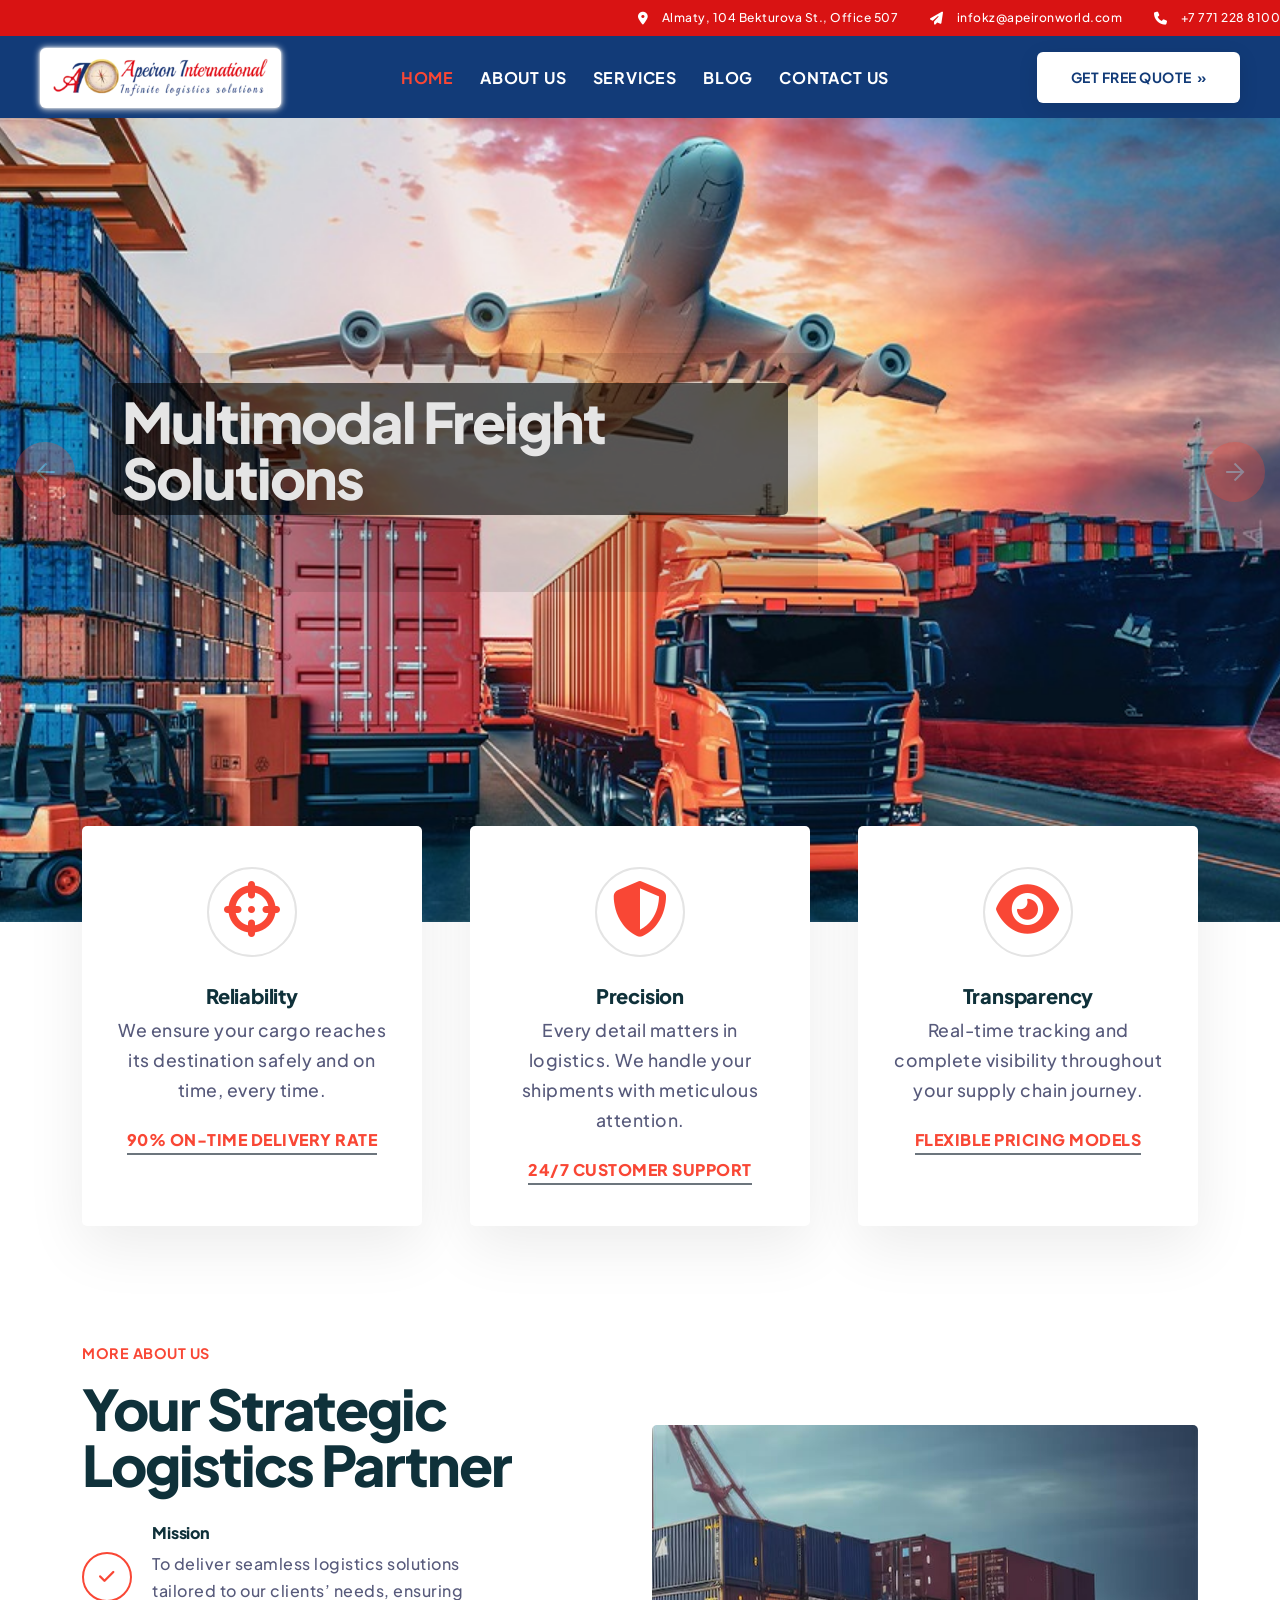
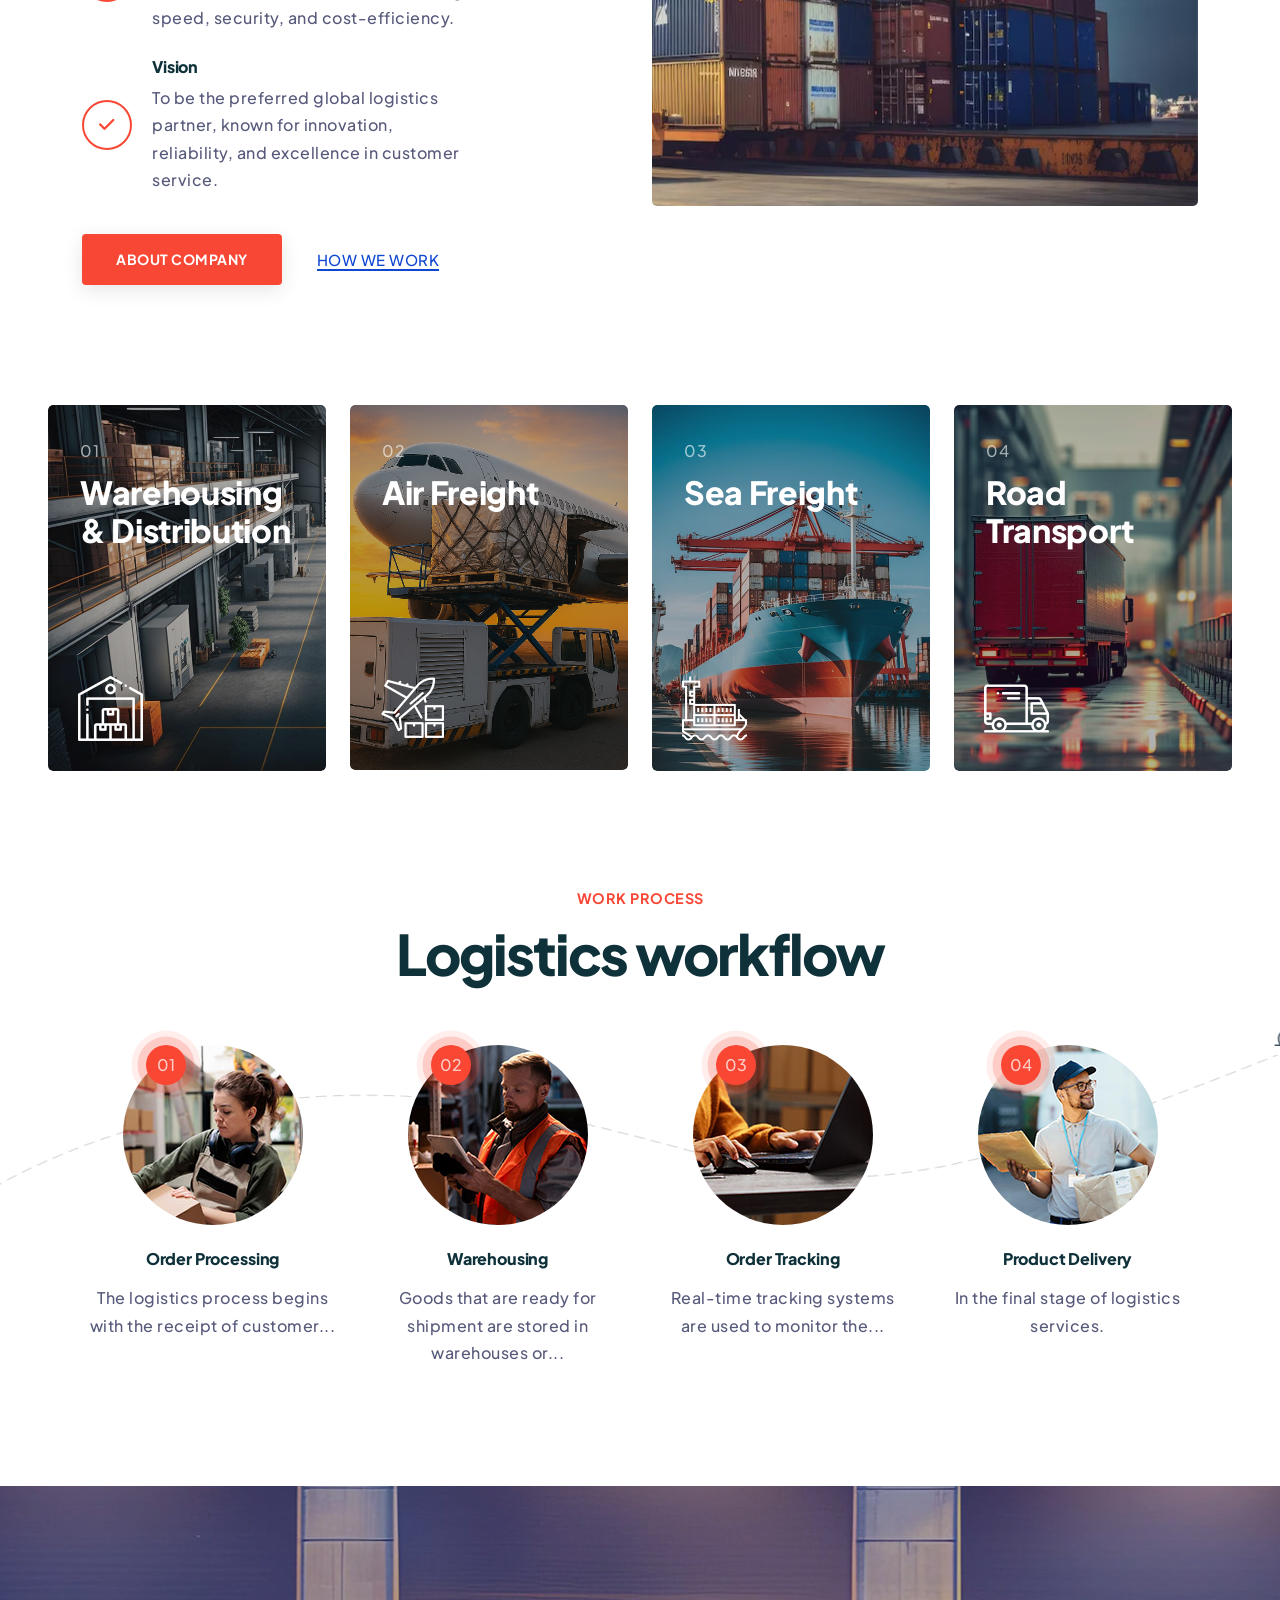
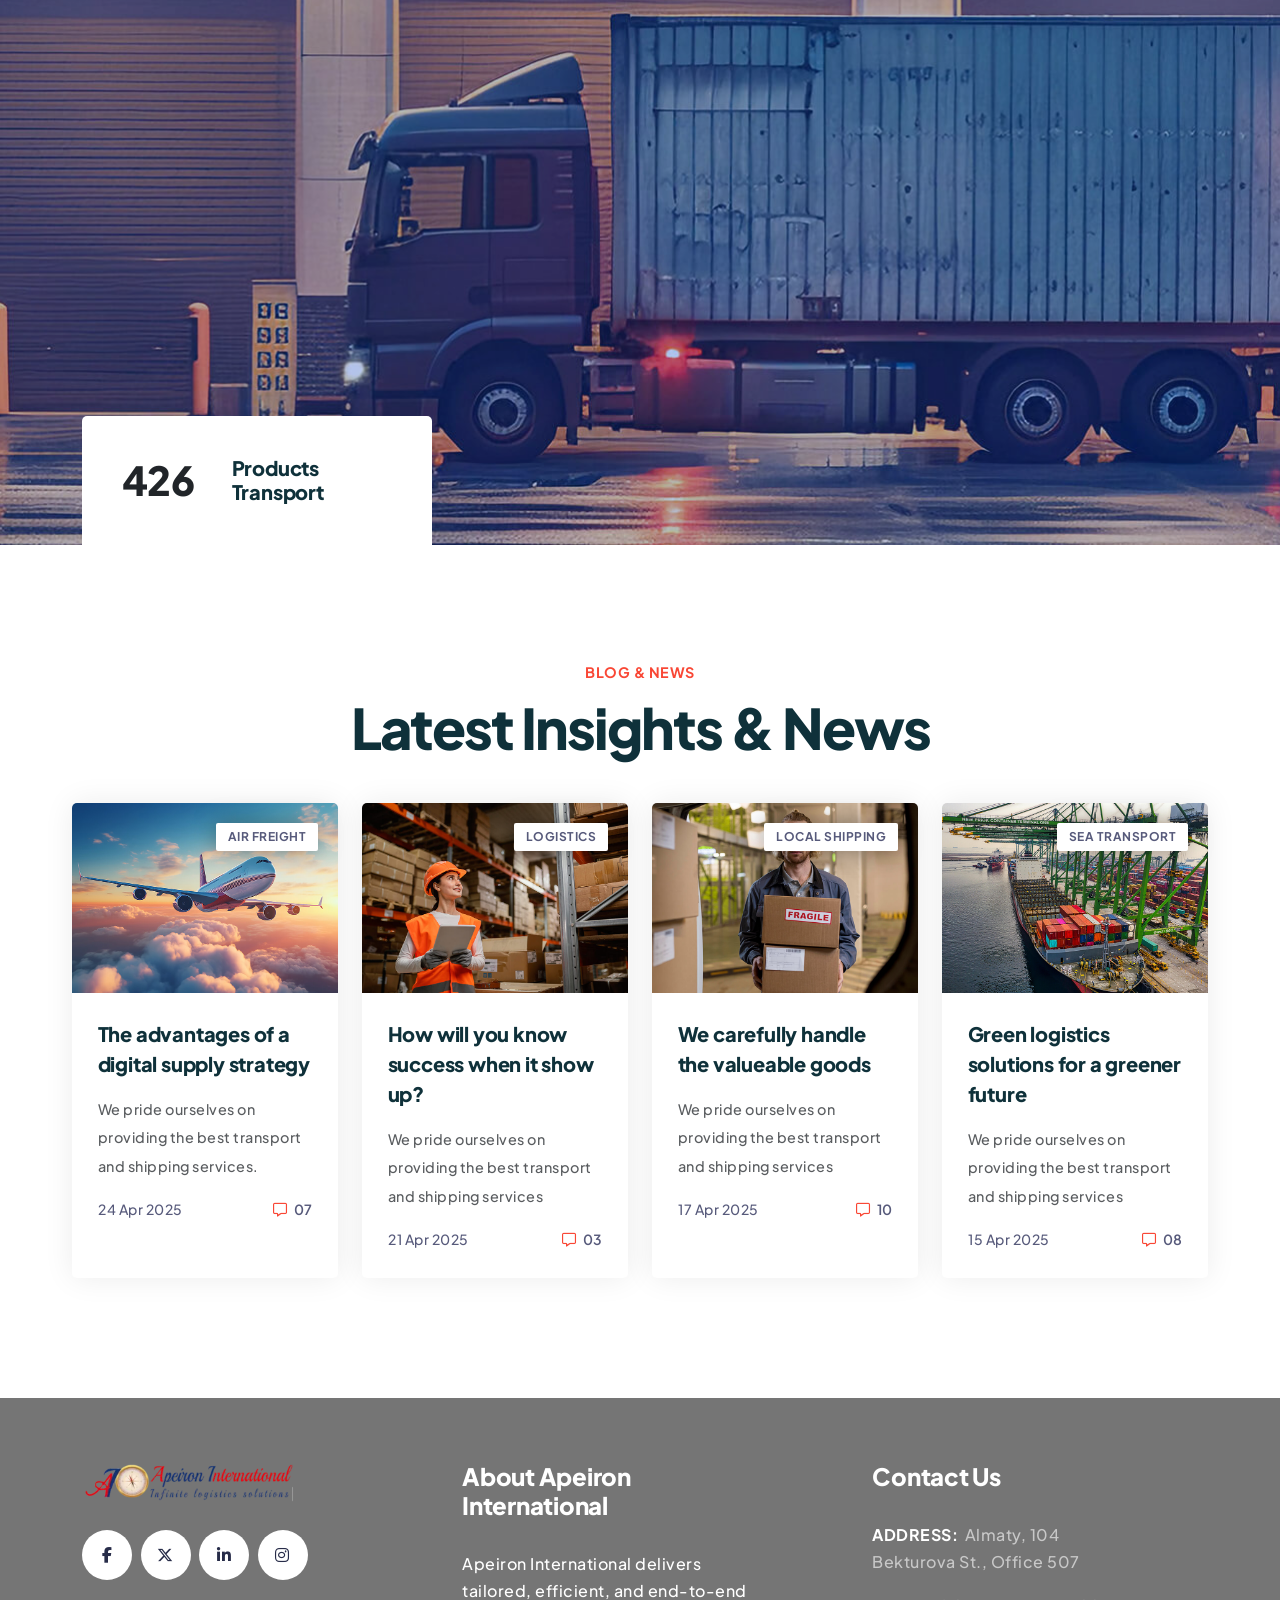
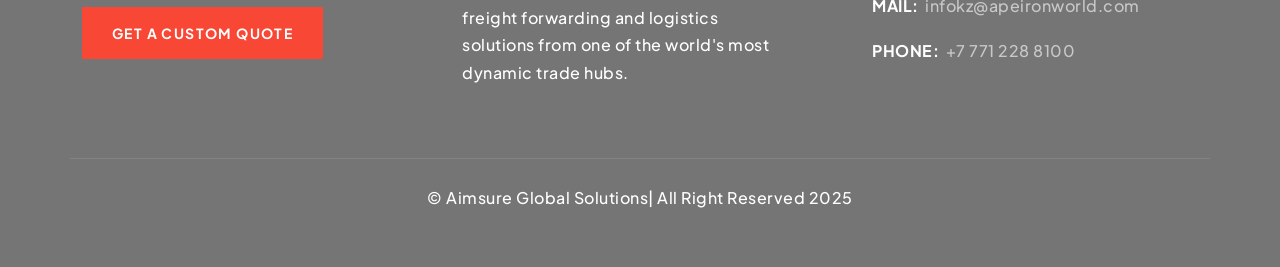
==== commit 6c74f2c3: "[first commit]" ====
--- a/index.html
+++ b/index.html
@@ -9,14 +9,14 @@
     <meta http-equiv="X-UA-Compatible" content="IE=edge">
     <meta name="viewport" content="width=device-width,initial-scale=1.0">
     <meta name="keywords" content="Logistics, Freight Forwarding, Jebel Ali Free Zone, Dubai, UAE, Air Freight, Sea Freight, Road Transport, Customs Clearance">
-    <meta name="description" content="Apeiron International - Your Strategic Logistics Partner in Jebel Ali Free Zone, Dubai. End-to-end freight forwarding and logistics solutions across air, sea, road, and rail.">
+    <meta name="description" content="Apeiron International - Your Strategic Logistics Partner , Dubai. End-to-end freight forwarding and logistics solutions across air, sea, road, and rail.">
 
     <!-- title  -->
     <title>Apeiron International | Strategic Logistics Partner in Jebel Ali Free Zone</title>
 
     <!-- favicon -->
     <link rel="icon" type="image/webp" href="logos/logo-1.webp">
-    <link rel="shortcut icon" href="img/logos/favicon.png">
+    <link rel="shortcut icon" href="img/logos/logo-1.webp">
     <link rel="apple-touch-icon" href="img/logos/apple-touch-icon-57x57.png">
     <link rel="apple-touch-icon" sizes="72x72" href="img/logos/apple-touch-icon-72x72.png">
     <link rel="apple-touch-icon" sizes="114x114" href="img/logos/apple-touch-icon-114x114.png">
@@ -83,7 +83,7 @@
                                         <li class="nav-item"><a class="nav-link text-white" href="index.html">Home</a></li>
                                         <li class="nav-item"><a class="nav-link text-white" href="about.html">About Us</a></li>
                                         <li class="nav-item"><a class="nav-link text-white" href="services.html">Services</a></li>
-                                        <li class="nav-item"><a class="nav-link text-white" href="blog.html">Blog</a></li>
+                                        <li class="nav-item"><a class="nav-link text-white" href="#blog">Blog</a></li>
                                         <li class="nav-item"><a class="nav-link text-white" href="contact.html">Contact Us</a></li>
                                     </ul>
                                 </div>
@@ -194,14 +194,15 @@
                         <div class="pe-lg-1-9">
                             <div class="mb-1-6 mb-lg-1-9 wow fadeInUp" data-wow-delay="200ms">
                                 <span class="text-primary display-30 pb-3 text-uppercase lh-1 font-weight-700 mb-1 d-block">more about us</span>
-                                <h2 class="ls-minus-2px display-4 font-weight-800 lh-1 mb-1-9">Your Strategic Logistics Partner in Jebel Ali Free Zone</h2>
+                                <h2 class="ls-minus-2px display-4 font-weight-800 lh-1 mb-1-9">Your Strategic Logistics Partner </h2>
                             </div>
                             <div class="d-flex align-items-sm-center mb-1-6 wow fadeInUp" data-wow-delay="350ms">
                                 <div class="flex-shrink-0 arrow-circle">
                                     <i class="fas fa-check display-30 display-lg-28 text-primary font-weight-900"></i>
                                 </div>
                                 <div class="flex-grow-1">
-                                    <p class="mb-0 w-xl-70 w-xxl-55">Our headquarters in JAFZA provides direct access to Jebel Ali Port and proximity to Al Maktoum International Airport.</p>
+                                    <h4 class="h6 mb-2">Mission</h4>
+                                    <p class="mb-0 w-xl-70 w-xxl-55">To deliver seamless logistics solutions tailored to our clients’ needs, ensuring speed, security, and cost-efficiency.</p>
                                 </div>
                             </div>
                             <div class="d-flex align-items-sm-center mb-1-6 mb-sm-2-6 wow fadeInUp" data-wow-delay="500ms">
@@ -209,7 +210,8 @@
                                     <i class="fas fa-check display-30 display-lg-28 text-primary font-weight-900"></i>
                                 </div>
                                 <div class="flex-grow-1">
-                                    <p class="mb-0 w-xl-70 w-xxl-55">With a trusted network in over 60 countries, we offer true international reach with regional expertise.</p>
+                                    <h4 class="h6 mb-2">Vision</h4>
+                                    <p class="mb-0 w-xl-70 w-xxl-55">To be the preferred global logistics partner, known for innovation, reliability, and excellence in customer service.</p>
                                 </div>
                             </div>
                             <div class="d-sm-flex align-items-center wow fadeInUp" data-wow-delay="650ms">
@@ -466,7 +468,7 @@
 
         <!-- BLOG
         ================================================== -->
-        <section>
+        <section id="blog">
             <div class="container-fluid px-lg-8 px-xxl-20">
                 <div class="mb-5 text-center wow fadeInUp" data-wow-delay="200ms">
                     <span class="text-primary display-30 pb-3 text-uppercase lh-1 font-weight-700 mb-1 d-block">blog & news</span>
@@ -626,7 +628,7 @@
                     
                     <div class="col-md-12 order-1 order-md-2">
                         <div class="text-center">
-                            <p class="text-white mb-1-6">&copy; Koman Tech Solutions | All Right Reserved 2025</p>
+                            <p class="text-white mb-1-6">&copy; Aimsure Global Solutions| All Right Reserved 2025</p>
                         </div>
                     </div>
                 </div>
